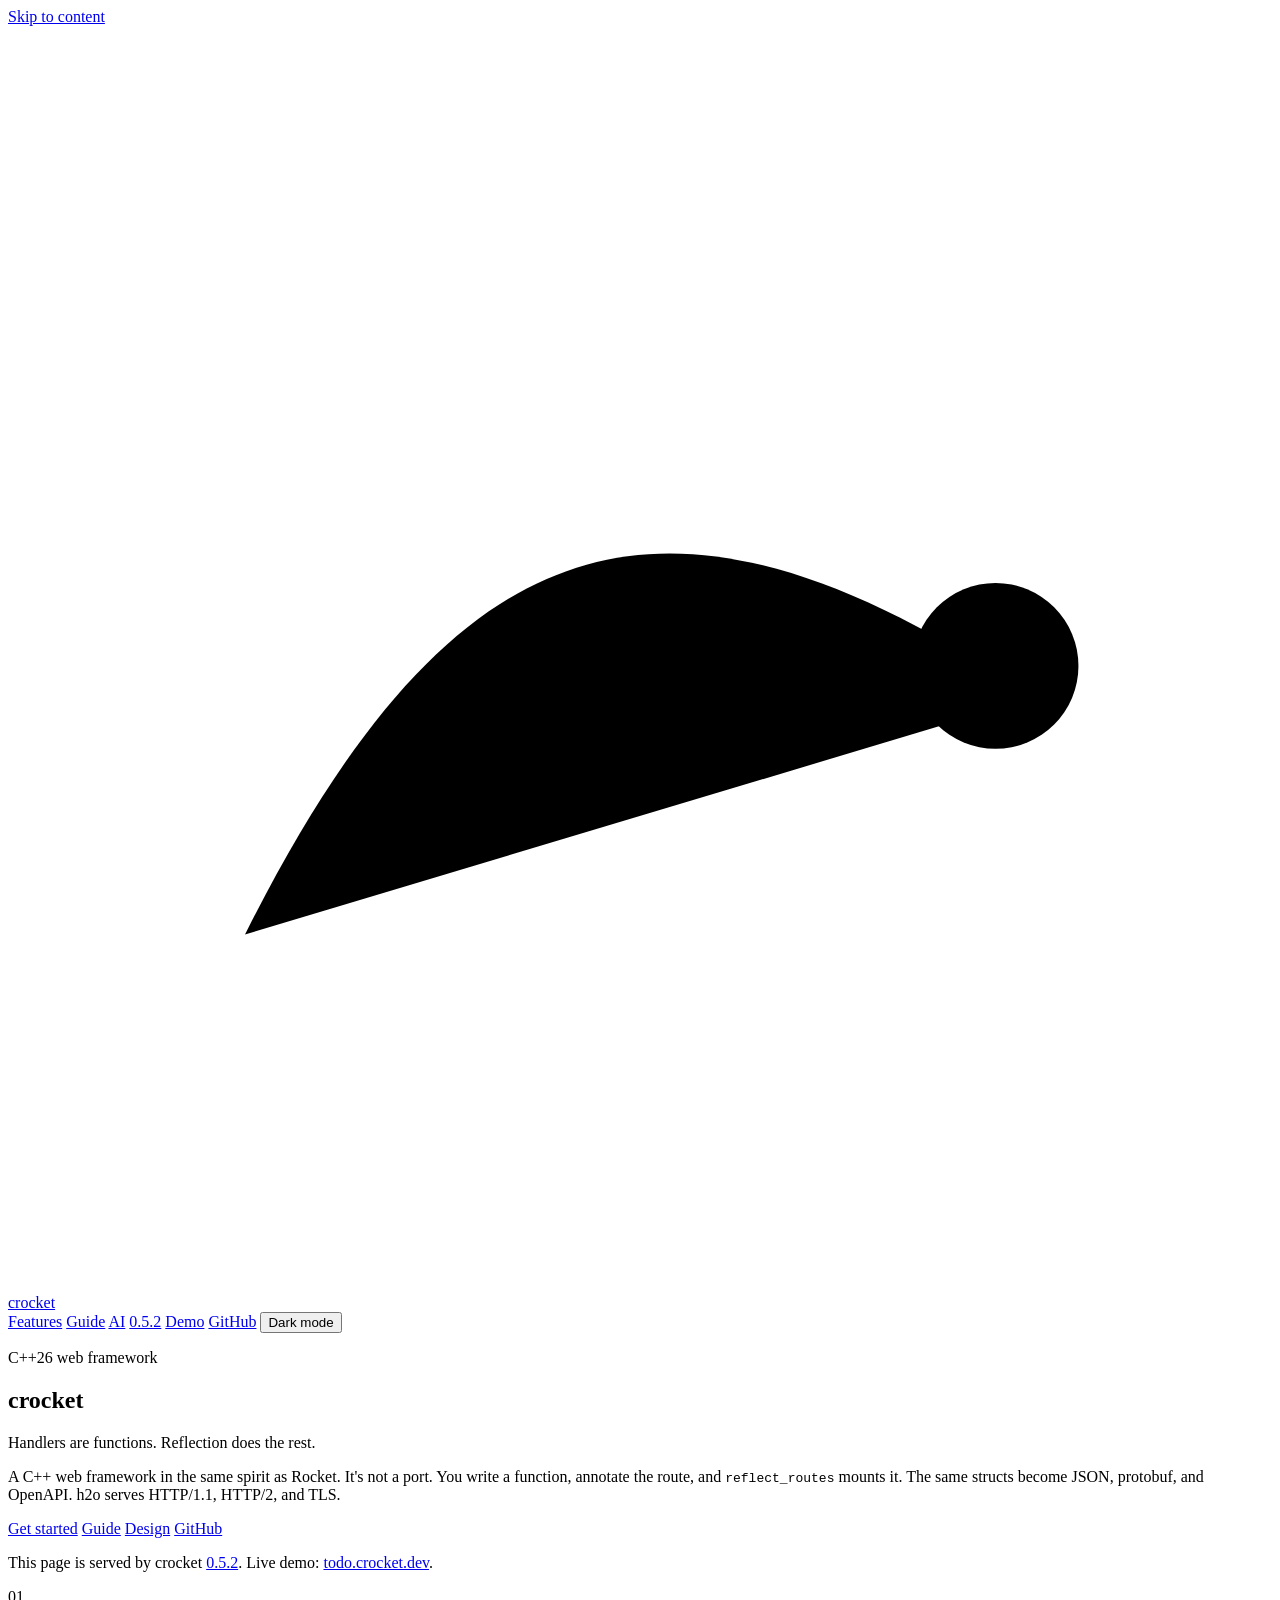
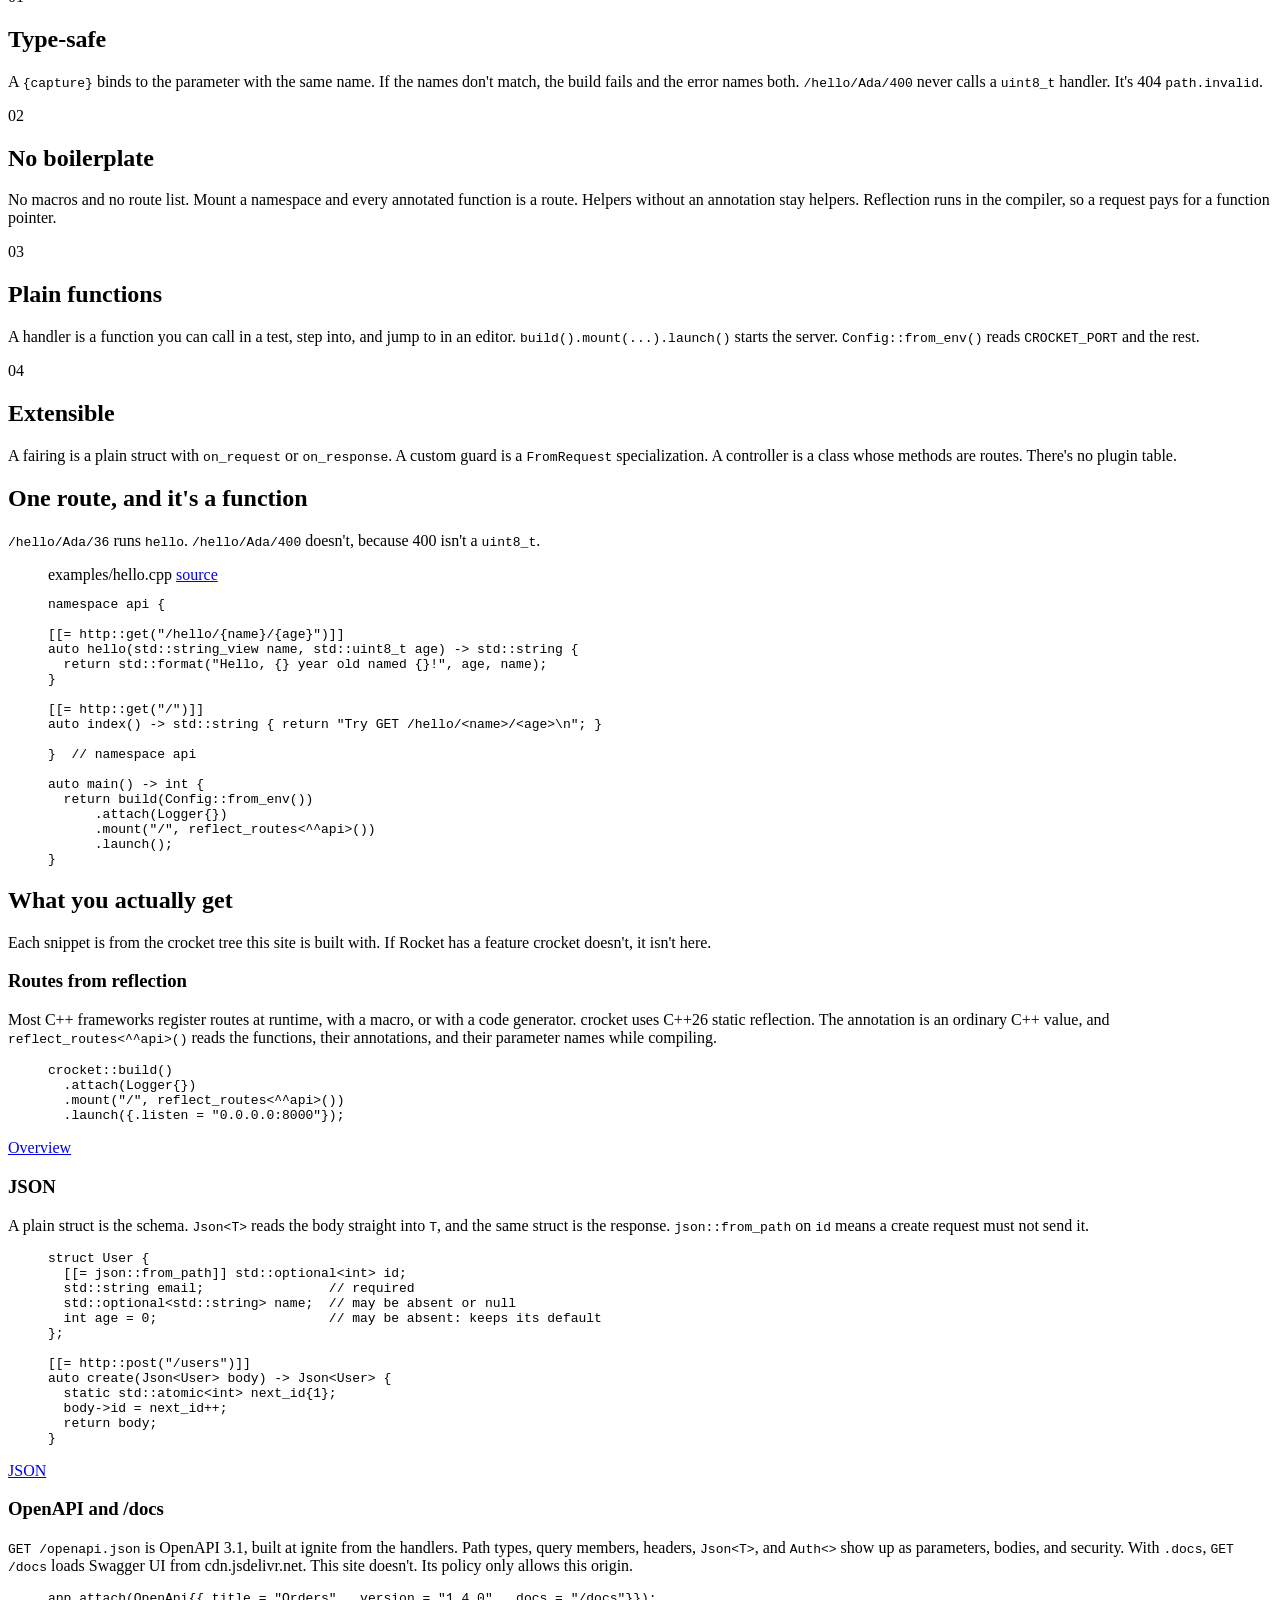
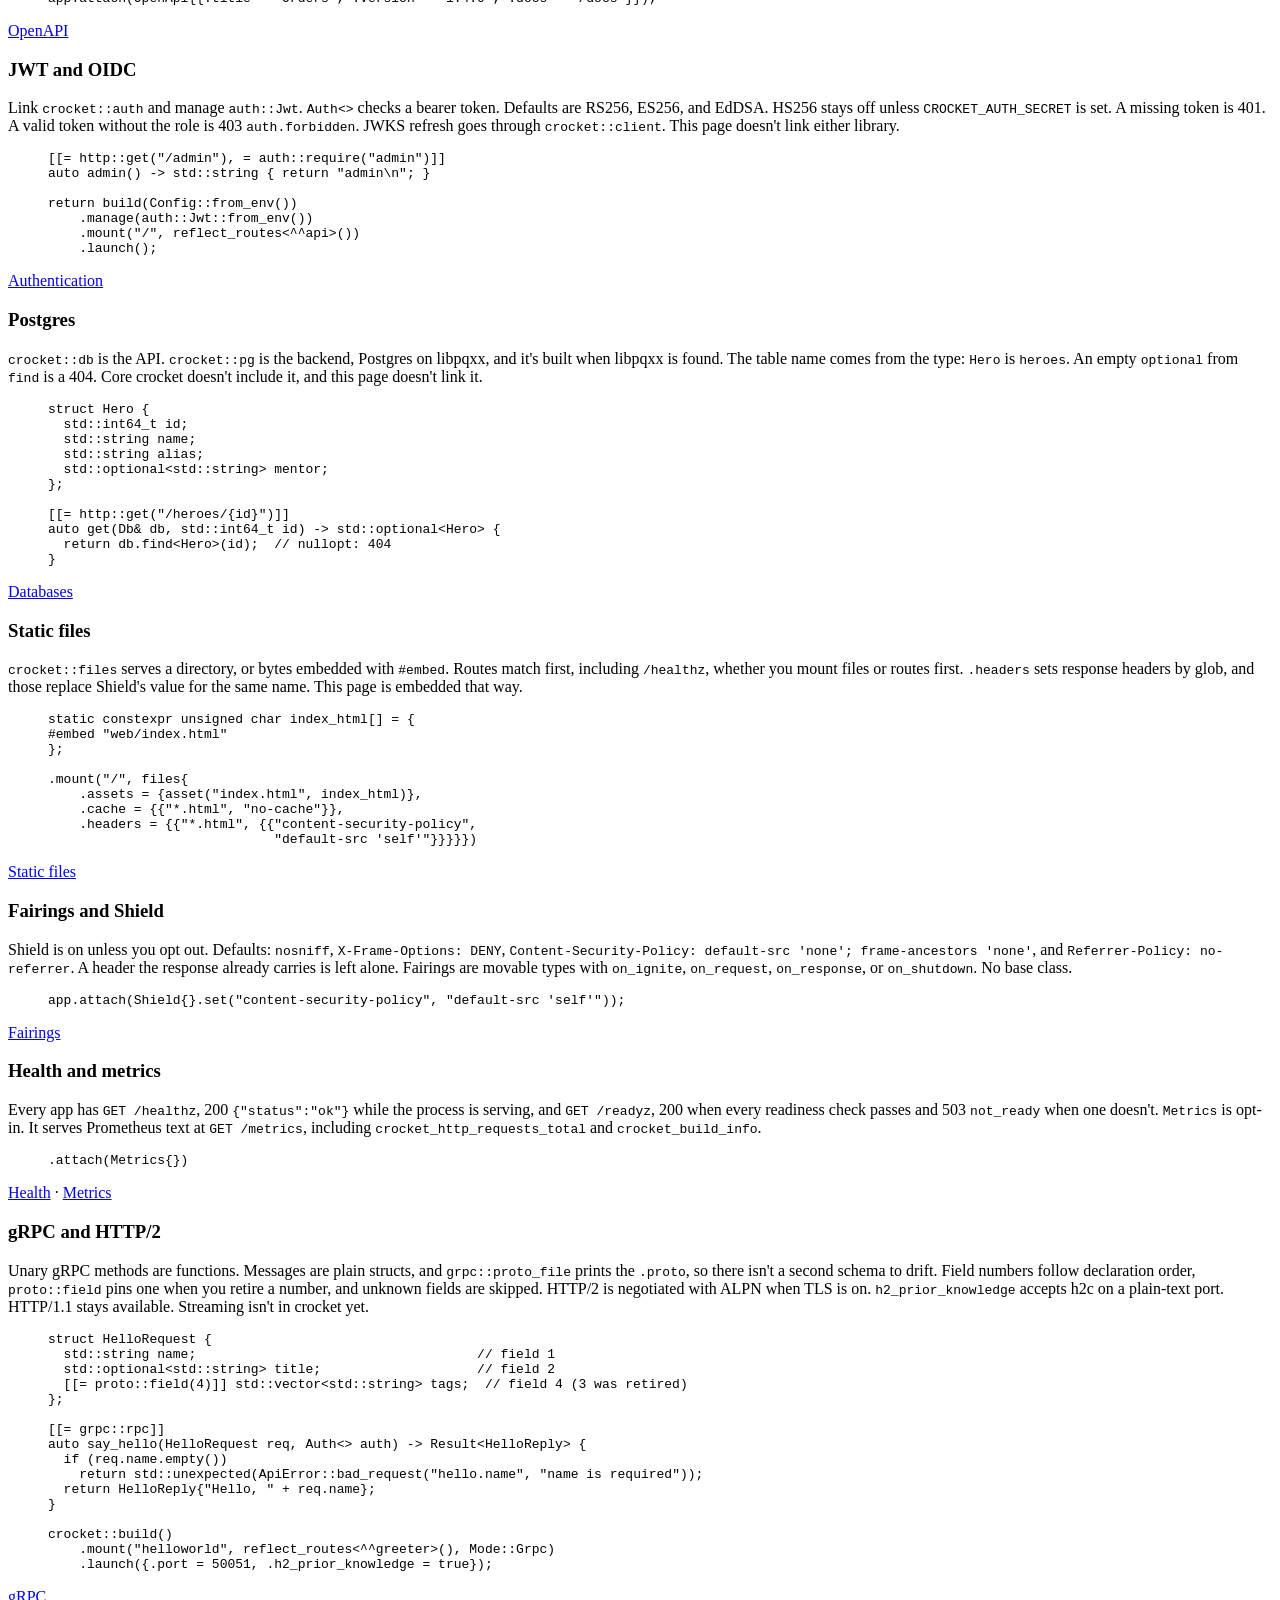
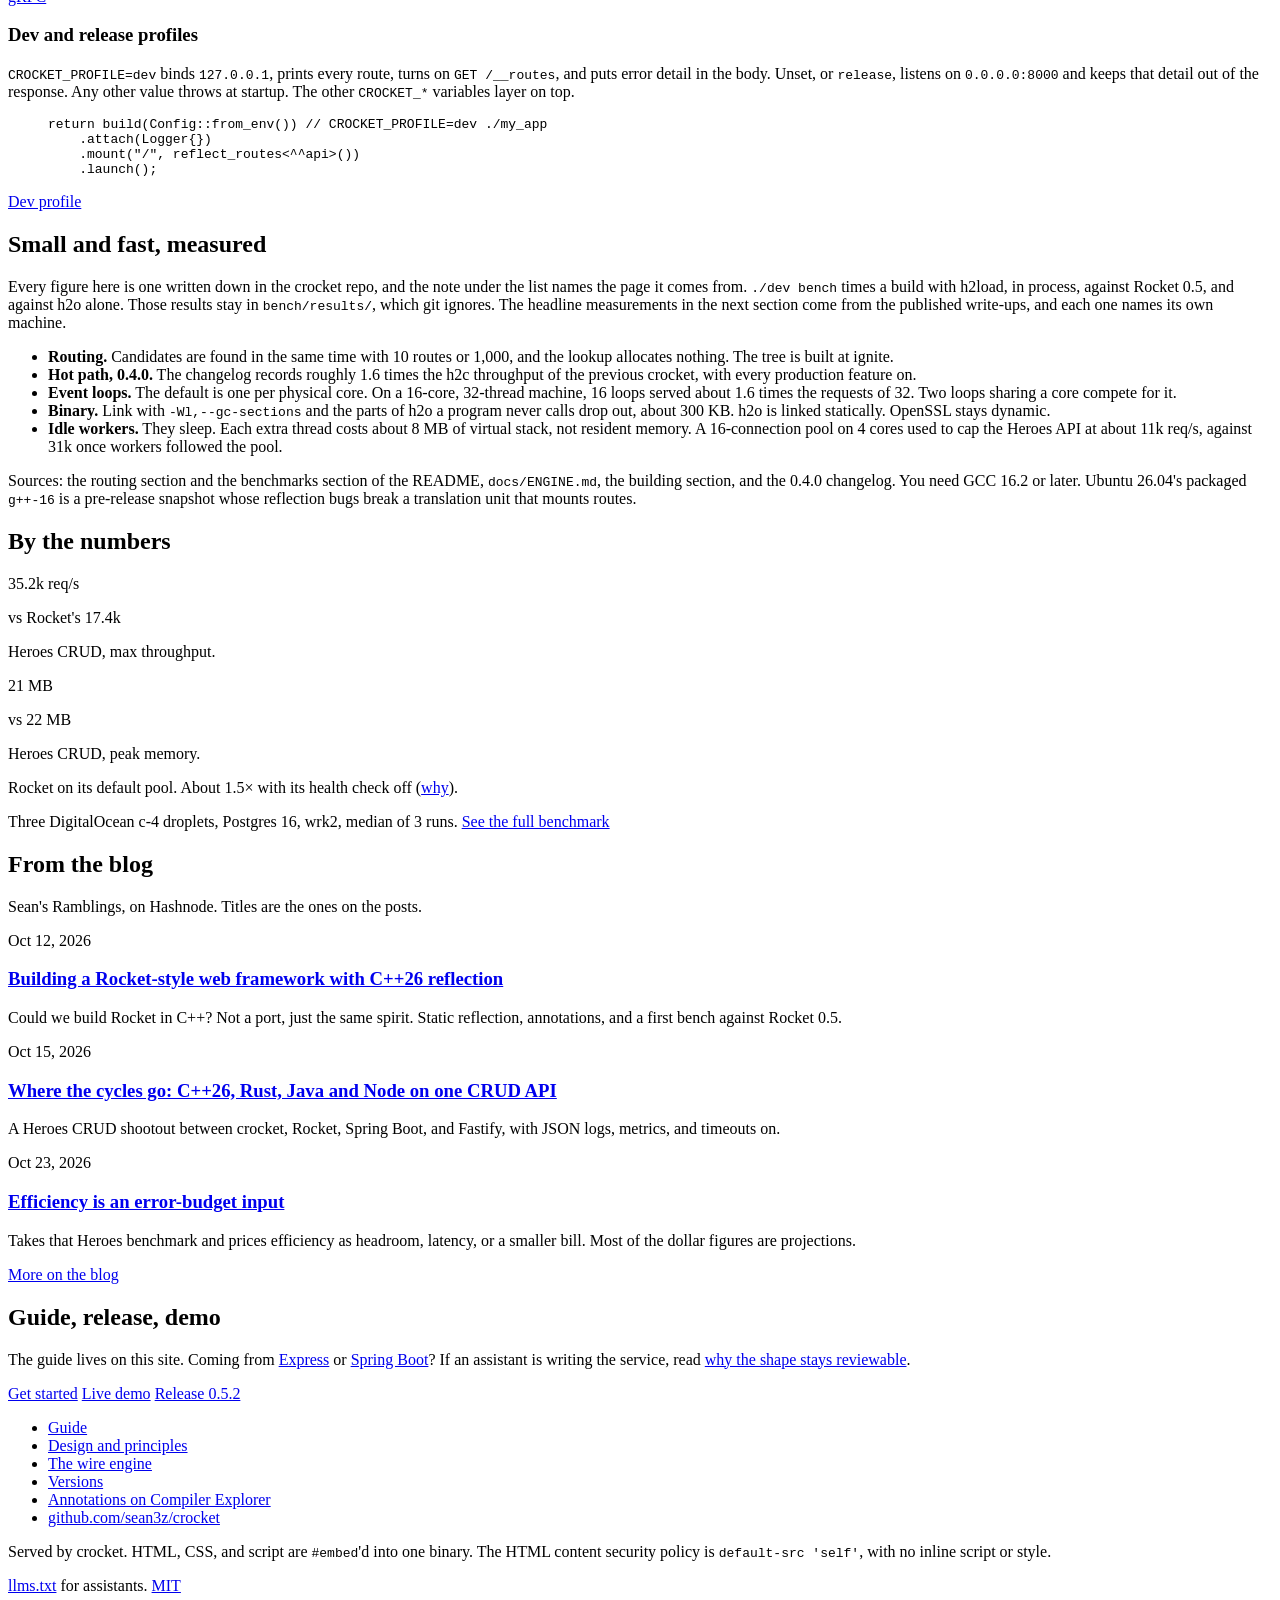
==== web/index.html @ 9a197551 "Assign example ids from a counter and build Location from them Create handlers were hardcoding id 1 " ====
<!DOCTYPE html>
<html lang="en">
<head>
  <meta charset="utf-8">
  <meta name="viewport" content="width=device-width, initial-scale=1">
  <title>crocket, a C++ web framework</title>
  <meta name="description" content="Handlers are functions. C++26 reflection turns them into routes, JSON, protobuf, and OpenAPI. h2o serves HTTP.">
  <meta name="theme-color" content="#f4f0e6">
  <link rel="icon" href="/favicon.svg" type="image/svg+xml">
  <link rel="canonical" href="https://crocket.dev/">
  <link rel="stylesheet" href="/style.css">
  <link rel="alternate" type="text/plain" href="/llms.txt">
  <script src="/theme.js"></script>
</head>
<body>
  <a class="skip" href="#content">Skip to content</a>
  <header class="site-header">
    <div class="wrap top">
      <a class="brand" href="/">
        <svg class="mark" viewBox="0 0 32 32" aria-hidden="true">
          <path class="arc" d="M6 23c5.5-11 11-12 20-6"/>
          <circle class="dot" cx="25" cy="16.2" r="2.1"/>
        </svg>
        crocket
      </a>
      <nav class="nav" aria-label="Site">
        <a href="#features">Features</a>
        <a href="/guide/">Guide</a>
        <a href="/ai/">AI</a>
        <a href="https://github.com/sean3z/crocket/releases/tag/0.5.2">0.5.2</a>
        <a href="https://todo.crocket.dev">Demo</a>
        <a href="https://github.com/sean3z/crocket">GitHub</a>
        <button type="button" id="theme" aria-pressed="false">Dark mode</button>
      </nav>
    </div>
  </header>

  <main id="content">
    <section class="hero">
      <div class="wrap">
        <p class="kicker">C++26 web framework</p>
        <h1>crocket</h1>
        <p class="tagline">Handlers are functions. Reflection does the rest.</p>
        <p class="lede">A C++ web framework in the same spirit as Rocket. It's not a port. You write a function, annotate the route, and <code>reflect_routes</code> mounts it. The same structs become JSON, protobuf, and OpenAPI. h2o serves HTTP/1.1, HTTP/2, and TLS.</p>
        <div class="actions">
          <a class="btn btn-primary" href="/guide/v0.5/quickstart/">Get started</a>
          <a class="btn" href="/guide/">Guide</a>
          <a class="btn" href="/guide/v0.5/#goals">Design</a>
          <a class="btn" href="https://github.com/sean3z/crocket">GitHub</a>
        </div>
        <p class="served-line">This page is served by crocket <a href="https://github.com/sean3z/crocket/releases/tag/0.5.2">0.5.2</a>. Live demo: <a href="https://todo.crocket.dev">todo.crocket.dev</a>.</p>
      </div>
    </section>

    <section class="wrap pillars" aria-label="Why crocket">
      <article class="pillar">
        <span class="num">01</span>
        <h2>Type-safe</h2>
        <p>A <code>{capture}</code> binds to the parameter with the same name. If the names don't match, the build fails and the error names both. <code>/hello/Ada/400</code> never calls a <code>uint8_t</code> handler. It's 404 <code>path.invalid</code>.</p>
      </article>
      <article class="pillar">
        <span class="num">02</span>
        <h2>No boilerplate</h2>
        <p>No macros and no route list. Mount a namespace and every annotated function is a route. Helpers without an annotation stay helpers. Reflection runs in the compiler, so a request pays for a function pointer.</p>
      </article>
      <article class="pillar">
        <span class="num">03</span>
        <h2>Plain functions</h2>
        <p>A handler is a function you can call in a test, step into, and jump to in an editor. <code>build().mount(...).launch()</code> starts the server. <code>Config::from_env()</code> reads <code>CROCKET_PORT</code> and the rest.</p>
      </article>
      <article class="pillar">
        <span class="num">04</span>
        <h2>Extensible</h2>
        <p>A fairing is a plain struct with <code>on_request</code> or <code>on_response</code>. A custom guard is a <code>FromRequest</code> specialization. A controller is a class whose methods are routes. There's no plugin table.</p>
      </article>
    </section>

    <section class="section" id="hello">
      <div class="wrap">
        <h2>One route, and it's a function</h2>
        <p class="intro"><code>/hello/Ada/36</code> runs <code>hello</code>. <code>/hello/Ada/400</code> doesn't, because 400 isn't a <code>uint8_t</code>.</p>
        <figure class="listing">
          <header>
            <span>examples/hello.cpp</span>
            <a href="https://github.com/sean3z/crocket/blob/0.5.2/examples/hello.cpp">source</a>
          </header>
          <pre><code><span class="k">namespace</span> api {

[[= http::get(<span class="s">"/hello/{name}/{age}"</span>)]]
<span class="k">auto</span> hello(std::string_view name, std::uint8_t age) -&gt; std::string {
  <span class="k">return</span> std::format(<span class="s">"Hello, {} year old named {}!"</span>, age, name);
}

[[= http::get(<span class="s">"/"</span>)]]
<span class="k">auto</span> index() -&gt; std::string { <span class="k">return</span> <span class="s">"Try GET /hello/&lt;name&gt;/&lt;age&gt;\n"</span>; }

}  <span class="c">// namespace api</span>

<span class="k">auto</span> main() -&gt; <span class="k">int</span> {
  <span class="k">return</span> build(Config::from_env())
      .attach(Logger{})
      .mount(<span class="s">"/"</span>, reflect_routes&lt;^^api&gt;())
      .launch();
}</code></pre>
        </figure>
      </div>
    </section>

    <section class="section" id="features">
      <div class="wrap">
        <h2>What you actually get</h2>
        <p class="intro">Each snippet is from the crocket tree this site is built with. If Rocket has a feature crocket doesn't, it isn't here.</p>
        <div class="features">

          <article class="card">
            <h3>Routes from reflection</h3>
            <p>Most C++ frameworks register routes at runtime, with a macro, or with a code generator. crocket uses C++26 static reflection. The annotation is an ordinary C++ value, and <code>reflect_routes&lt;^^api&gt;()</code> reads the functions, their annotations, and their parameter names while compiling.</p>
            <figure class="listing">
              <pre><code>crocket::build()
  .attach(Logger{})
  .mount(<span class="s">"/"</span>, reflect_routes&lt;^^api&gt;())
  .launch({.listen = <span class="s">"0.0.0.0:8000"</span>});</code></pre>
            </figure>
            <p class="src"><a href="/guide/v0.5/overview/">Overview</a></p>
          </article>

          <article class="card">
            <h3>JSON</h3>
            <p>A plain struct is the schema. <code>Json&lt;T&gt;</code> reads the body straight into <code>T</code>, and the same struct is the response. <code>json::from_path</code> on <code>id</code> means a create request must not send it.</p>
            <figure class="listing">
              <pre><code><span class="k">struct</span> User {
  <span class="a">[[= json::from_path]]</span> std::optional&lt;<span class="k">int</span>&gt; id;
  std::string email;                <span class="c">// required</span>
  std::optional&lt;std::string&gt; name;  <span class="c">// may be absent or null</span>
  <span class="k">int</span> age = 0;                      <span class="c">// may be absent: keeps its default</span>
};

[[= http::post(<span class="s">"/users"</span>)]]
<span class="k">auto</span> create(Json&lt;User&gt; body) -&gt; Json&lt;User&gt; {
  <span class="k">static</span> std::atomic&lt;<span class="k">int</span>&gt; next_id{1};
  body-&gt;id = next_id++;
  <span class="k">return</span> body;
}</code></pre>
            </figure>
            <p class="src"><a href="/guide/v0.5/requests/#json">JSON</a></p>
          </article>

          <article class="card">
            <h3>OpenAPI and /docs</h3>
            <p><code>GET /openapi.json</code> is OpenAPI 3.1, built at ignite from the handlers. Path types, query members, headers, <code>Json&lt;T&gt;</code>, and <code>Auth&lt;&gt;</code> show up as parameters, bodies, and security. With <code>.docs</code>, <code>GET /docs</code> loads Swagger UI from cdn.jsdelivr.net. This site doesn't. Its policy only allows this origin.</p>
            <figure class="listing">
              <pre><code>app.attach(OpenApi{{.title = <span class="s">"Orders"</span>, .version = <span class="s">"1.4.0"</span>, .docs = <span class="s">"/docs"</span>}});</code></pre>
            </figure>
            <p class="src"><a href="/guide/v0.5/openapi/">OpenAPI</a></p>
          </article>

          <article class="card">
            <h3>JWT and OIDC</h3>
            <p>Link <code>crocket::auth</code> and manage <code>auth::Jwt</code>. <code>Auth&lt;&gt;</code> checks a bearer token. Defaults are RS256, ES256, and EdDSA. HS256 stays off unless <code>CROCKET_AUTH_SECRET</code> is set. A missing token is 401. A valid token without the role is 403 <code>auth.forbidden</code>. JWKS refresh goes through <code>crocket::client</code>. This page doesn't link either library.</p>
            <figure class="listing">
              <pre><code>[[= http::get(<span class="s">"/admin"</span>), = auth::require(<span class="s">"admin"</span>)]]
<span class="k">auto</span> admin() -&gt; std::string { <span class="k">return</span> <span class="s">"admin\n"</span>; }

<span class="k">return</span> build(Config::from_env())
    .manage(auth::Jwt::from_env())
    .mount(<span class="s">"/"</span>, reflect_routes&lt;^^api&gt;())
    .launch();</code></pre>
            </figure>
            <p class="src"><a href="/guide/v0.5/requests/#authentication">Authentication</a></p>
          </article>

          <article class="card">
            <h3>Postgres</h3>
            <p><code>crocket::db</code> is the API. <code>crocket::pg</code> is the backend, Postgres on libpqxx, and it's built when libpqxx is found. The table name comes from the type: <code>Hero</code> is <code>heroes</code>. An empty <code>optional</code> from <code>find</code> is a 404. Core crocket doesn't include it, and this page doesn't link it.</p>
            <figure class="listing">
              <pre><code><span class="k">struct</span> Hero {
  std::int64_t id;
  std::string name;
  std::string alias;
  std::optional&lt;std::string&gt; mentor;
};

[[= http::get(<span class="s">"/heroes/{id}"</span>)]]
<span class="k">auto</span> get(Db&amp; db, std::int64_t id) -&gt; std::optional&lt;Hero&gt; {
  <span class="k">return</span> db.find&lt;Hero&gt;(id);  <span class="c">// nullopt: 404</span>
}</code></pre>
            </figure>
            <p class="src"><a href="/guide/v0.5/state/#databases">Databases</a></p>
          </article>

          <article class="card">
            <h3>Static files</h3>
            <p><code>crocket::files</code> serves a directory, or bytes embedded with <code>#embed</code>. Routes match first, including <code>/healthz</code>, whether you mount files or routes first. <code>.headers</code> sets response headers by glob, and those replace Shield's value for the same name. This page is embedded that way.</p>
            <figure class="listing">
              <pre><code><span class="k">static constexpr</span> <span class="k">unsigned char</span> index_html[] = {
#embed <span class="s">"web/index.html"</span>
};

.mount(<span class="s">"/"</span>, files{
    .assets = {asset(<span class="s">"index.html"</span>, index_html)},
    .cache = {{<span class="s">"*.html"</span>, <span class="s">"no-cache"</span>}},
    .headers = {{<span class="s">"*.html"</span>, {{<span class="s">"content-security-policy"</span>,
                             <span class="s">"default-src 'self'"</span>}}}}})</code></pre>
            </figure>
            <p class="src"><a href="/guide/v0.5/responses/#static-files">Static files</a></p>
          </article>

          <article class="card">
            <h3>Fairings and Shield</h3>
            <p>Shield is on unless you opt out. Defaults: <code>nosniff</code>, <code>X-Frame-Options: DENY</code>, <code>Content-Security-Policy: default-src 'none'; frame-ancestors 'none'</code>, and <code>Referrer-Policy: no-referrer</code>. A header the response already carries is left alone. Fairings are movable types with <code>on_ignite</code>, <code>on_request</code>, <code>on_response</code>, or <code>on_shutdown</code>. No base class.</p>
            <figure class="listing">
              <pre><code>app.attach(Shield{}.set(<span class="s">"content-security-policy"</span>, <span class="s">"default-src 'self'"</span>));</code></pre>
            </figure>
            <p class="src"><a href="/guide/v0.5/fairings/">Fairings</a></p>
          </article>

          <article class="card">
            <h3>Health and metrics</h3>
            <p>Every app has <code>GET /healthz</code>, 200 <code>{"status":"ok"}</code> while the process is serving, and <code>GET /readyz</code>, 200 when every readiness check passes and 503 <code>not_ready</code> when one doesn't. <code>Metrics</code> is opt-in. It serves Prometheus text at <code>GET /metrics</code>, including <code>crocket_http_requests_total</code> and <code>crocket_build_info</code>.</p>
            <figure class="listing">
              <pre><code>.attach(Metrics{})</code></pre>
            </figure>
            <p class="src"><a href="/guide/v0.5/fairings/#health-checks">Health</a> · <a href="/guide/v0.5/fairings/#cors-logs-and-metrics">Metrics</a></p>
          </article>

          <article class="card">
            <h3>gRPC and HTTP/2</h3>
            <p>Unary gRPC methods are functions. Messages are plain structs, and <code>grpc::proto_file</code> prints the <code>.proto</code>, so there isn't a second schema to drift. Field numbers follow declaration order, <code>proto::field</code> pins one when you retire a number, and unknown fields are skipped. HTTP/2 is negotiated with ALPN when TLS is on. <code>h2_prior_knowledge</code> accepts h2c on a plain-text port. HTTP/1.1 stays available. Streaming isn't in crocket yet.</p>
            <figure class="listing">
              <pre><code><span class="k">struct</span> HelloRequest {
  std::string name;                                    <span class="c">// field 1</span>
  std::optional&lt;std::string&gt; title;                    <span class="c">// field 2</span>
  <span class="a">[[= proto::field(4)]]</span> std::vector&lt;std::string&gt; tags;  <span class="c">// field 4 (3 was retired)</span>
};

<span class="a">[[= grpc::rpc]]</span>
<span class="k">auto</span> say_hello(HelloRequest req, Auth&lt;&gt; auth) -&gt; Result&lt;HelloReply&gt; {
  <span class="k">if</span> (req.name.empty())
    <span class="k">return</span> std::unexpected(ApiError::bad_request(<span class="s">"hello.name"</span>, <span class="s">"name is required"</span>));
  <span class="k">return</span> HelloReply{<span class="s">"Hello, "</span> + req.name};
}

crocket::build()
    .mount(<span class="s">"helloworld"</span>, reflect_routes&lt;^^greeter&gt;(), Mode::Grpc)
    .launch({.port = 50051, .h2_prior_knowledge = <span class="k">true</span>});</code></pre>
            </figure>
            <p class="src"><a href="/guide/v0.5/grpc/">gRPC</a></p>
          </article>

          <article class="card">
            <h3>Dev and release profiles</h3>
            <p><code>CROCKET_PROFILE=dev</code> binds <code>127.0.0.1</code>, prints every route, turns on <code>GET /__routes</code>, and puts error detail in the body. Unset, or <code>release</code>, listens on <code>0.0.0.0:8000</code> and keeps that detail out of the response. Any other value throws at startup. The other <code>CROCKET_*</code> variables layer on top.</p>
            <figure class="listing">
              <pre><code><span class="k">return</span> build(Config::from_env()) <span class="c">// CROCKET_PROFILE=dev ./my_app</span>
    .attach(Logger{})
    .mount(<span class="s">"/"</span>, reflect_routes&lt;^^api&gt;())
    .launch();</code></pre>
            </figure>
            <p class="src"><a href="/guide/v0.5/configuration/#dev-profile">Dev profile</a></p>
          </article>

        </div>
      </div>
    </section>

    <section class="section" id="measured">
      <div class="wrap">
        <h2>Small and fast, measured</h2>
        <p class="intro">Every figure here is one written down in the crocket repo, and the note under the list names the page it comes from. <code>./dev bench</code> times a build with h2load, in process, against Rocket 0.5, and against h2o alone. Those results stay in <code>bench/results/</code>, which git ignores. The headline measurements in the next section come from the published write-ups, and each one names its own machine.</p>
        <ul class="facts">
          <li><strong>Routing.</strong> Candidates are found in the same time with 10 routes or 1,000, and the lookup allocates nothing. The tree is built at ignite.</li>
          <li><strong>Hot path, 0.4.0.</strong> The changelog records roughly 1.6 times the h2c throughput of the previous crocket, with every production feature on.</li>
          <li><strong>Event loops.</strong> The default is one per physical core. On a 16-core, 32-thread machine, 16 loops served about 1.6 times the requests of 32. Two loops sharing a core compete for it.</li>
          <li><strong>Binary.</strong> Link with <code>-Wl,--gc-sections</code> and the parts of h2o a program never calls drop out, about 300 KB. h2o is linked statically. OpenSSL stays dynamic.</li>
          <li><strong>Idle workers.</strong> They sleep. Each extra thread costs about 8 MB of virtual stack, not resident memory. A 16-connection pool on 4 cores used to cap the Heroes API at about 11k req/s, against 31k once workers followed the pool.</li>
        </ul>
        <p class="caption">Sources: the routing section and the benchmarks section of the README, <code>docs/ENGINE.md</code>, the building section, and the 0.4.0 changelog. You need GCC 16.2 or later. Ubuntu 26.04's packaged <code>g++-16</code> is a pre-release snapshot whose reflection bugs break a translation unit that mounts routes.</p>
      </div>
    </section>

    <section class="section" id="numbers">
      <div class="wrap">
        <h2>By the numbers</h2>
        <!--rival-->
        <div class="numbers">
          <article class="stat">
            <p class="stat-value">35.2k <span>req/s</span></p>
            <p class="stat-vs">vs Rocket's 17.4k</p>
            <p class="stat-caption">Heroes CRUD, max throughput.</p>
          </article>
          <article class="stat">
            <p class="stat-value">21 <span>MB</span></p>
            <p class="stat-vs">vs 22 MB</p>
            <p class="stat-caption">Heroes CRUD, peak memory.</p>
          </article>
        </div>
        <p class="stat-note">Rocket on its default pool. About 1.5× with its health check off (<a href="https://rambling.hashnode.dev/where-the-cycles-go-c-26-rust-java-and-node-on-one-crud-api-d400dd228d21#database-cpu-per-request">why</a>).</p>
        <!--/rival-->
        <p class="stat-foot">Three DigitalOcean c-4 droplets, Postgres 16, wrk2, median of 3 runs. <a href="https://rambling.hashnode.dev/where-the-cycles-go-c-26-rust-java-and-node-on-one-crud-api-d400dd228d21">See the full benchmark</a></p>
      </div>
    </section>

    <section class="section" id="blog">
      <div class="wrap">
        <h2>From the blog</h2>
        <p class="intro">Sean's Ramblings, on Hashnode. Titles are the ones on the posts.</p>
        <div class="blog-list">
          <article>
            <p class="blog-date">Oct 12, 2026</p>
            <h3><a href="https://rambling.hashnode.dev/building-a-rocket-style-web-framework-with-c-26-reflection-0278c8d56eaa">Building a Rocket-style web framework with C++26 reflection</a></h3>
            <p>Could we build Rocket in C++? Not a port, just the same spirit. Static reflection, annotations, and a first bench against Rocket 0.5.</p>
          </article>
          <article>
            <p class="blog-date">Oct 15, 2026</p>
            <h3><a href="https://rambling.hashnode.dev/where-the-cycles-go-c-26-rust-java-and-node-on-one-crud-api-d400dd228d21">Where the cycles go: C++26, Rust, Java and Node on one CRUD API</a></h3>
            <p>A Heroes CRUD shootout between crocket, Rocket, Spring Boot, and Fastify, with JSON logs, metrics, and timeouts on.</p>
          </article>
          <article>
            <p class="blog-date">Oct 23, 2026</p>
            <h3><a href="https://rambling.hashnode.dev/efficiency-is-an-error-budget-input-f89938422c09">Efficiency is an error-budget input</a></h3>
            <p>Takes that Heroes benchmark and prices efficiency as headroom, latency, or a smaller bill. Most of the dollar figures are projections.</p>
          </article>
        </div>
        <p class="caption"><a href="https://rambling.hashnode.dev/">More on the blog</a></p>
      </div>
    </section>

    <section class="section" id="docs">
      <div class="wrap docs">
        <div>
          <h2>Guide, release, demo</h2>
          <p class="intro">The guide lives on this site. Coming from <a href="/guide/v0.5/migrate-express/">Express</a> or <a href="/guide/v0.5/migrate-spring/">Spring Boot</a>? If an assistant is writing the service, read <a href="/ai/">why the shape stays reviewable</a>.</p>
          <div class="actions">
            <a class="btn btn-primary" href="/guide/v0.5/quickstart/">Get started</a>
            <a class="btn" href="https://todo.crocket.dev">Live demo</a>
            <a class="btn" href="https://github.com/sean3z/crocket/releases/tag/0.5.2">Release 0.5.2</a>
          </div>
        </div>
        <ul class="doc-links">
          <li><a href="/guide/">Guide</a></li>
          <li><a href="/guide/v0.5/#goals">Design and principles</a></li>
          <li><a href="/guide/v0.5/deploying/#the-wire-engine">The wire engine</a></li>
          <li><a href="/guide/v0.5/deploying/#versions">Versions</a></li>
          <li><a href="https://godbolt.org/z/Gdes8Kbdq">Annotations on Compiler Explorer</a></li>
          <li><a href="https://github.com/sean3z/crocket">github.com/sean3z/crocket</a></li>
        </ul>
      </div>
    </section>
  </main>

  <footer class="site-footer">
    <div class="wrap">
      <p>Served by crocket. HTML, CSS, and script are <code>#embed</code>'d into one binary. The HTML content security policy is <code>default-src 'self'</code>, with no inline script or style.</p>
      <p><a href="/llms.txt">llms.txt</a> for assistants. <a href="https://github.com/sean3z/crocket/blob/0.5.2/LICENSE">MIT</a></p>
    </div>
  </footer>
</body>
</html>
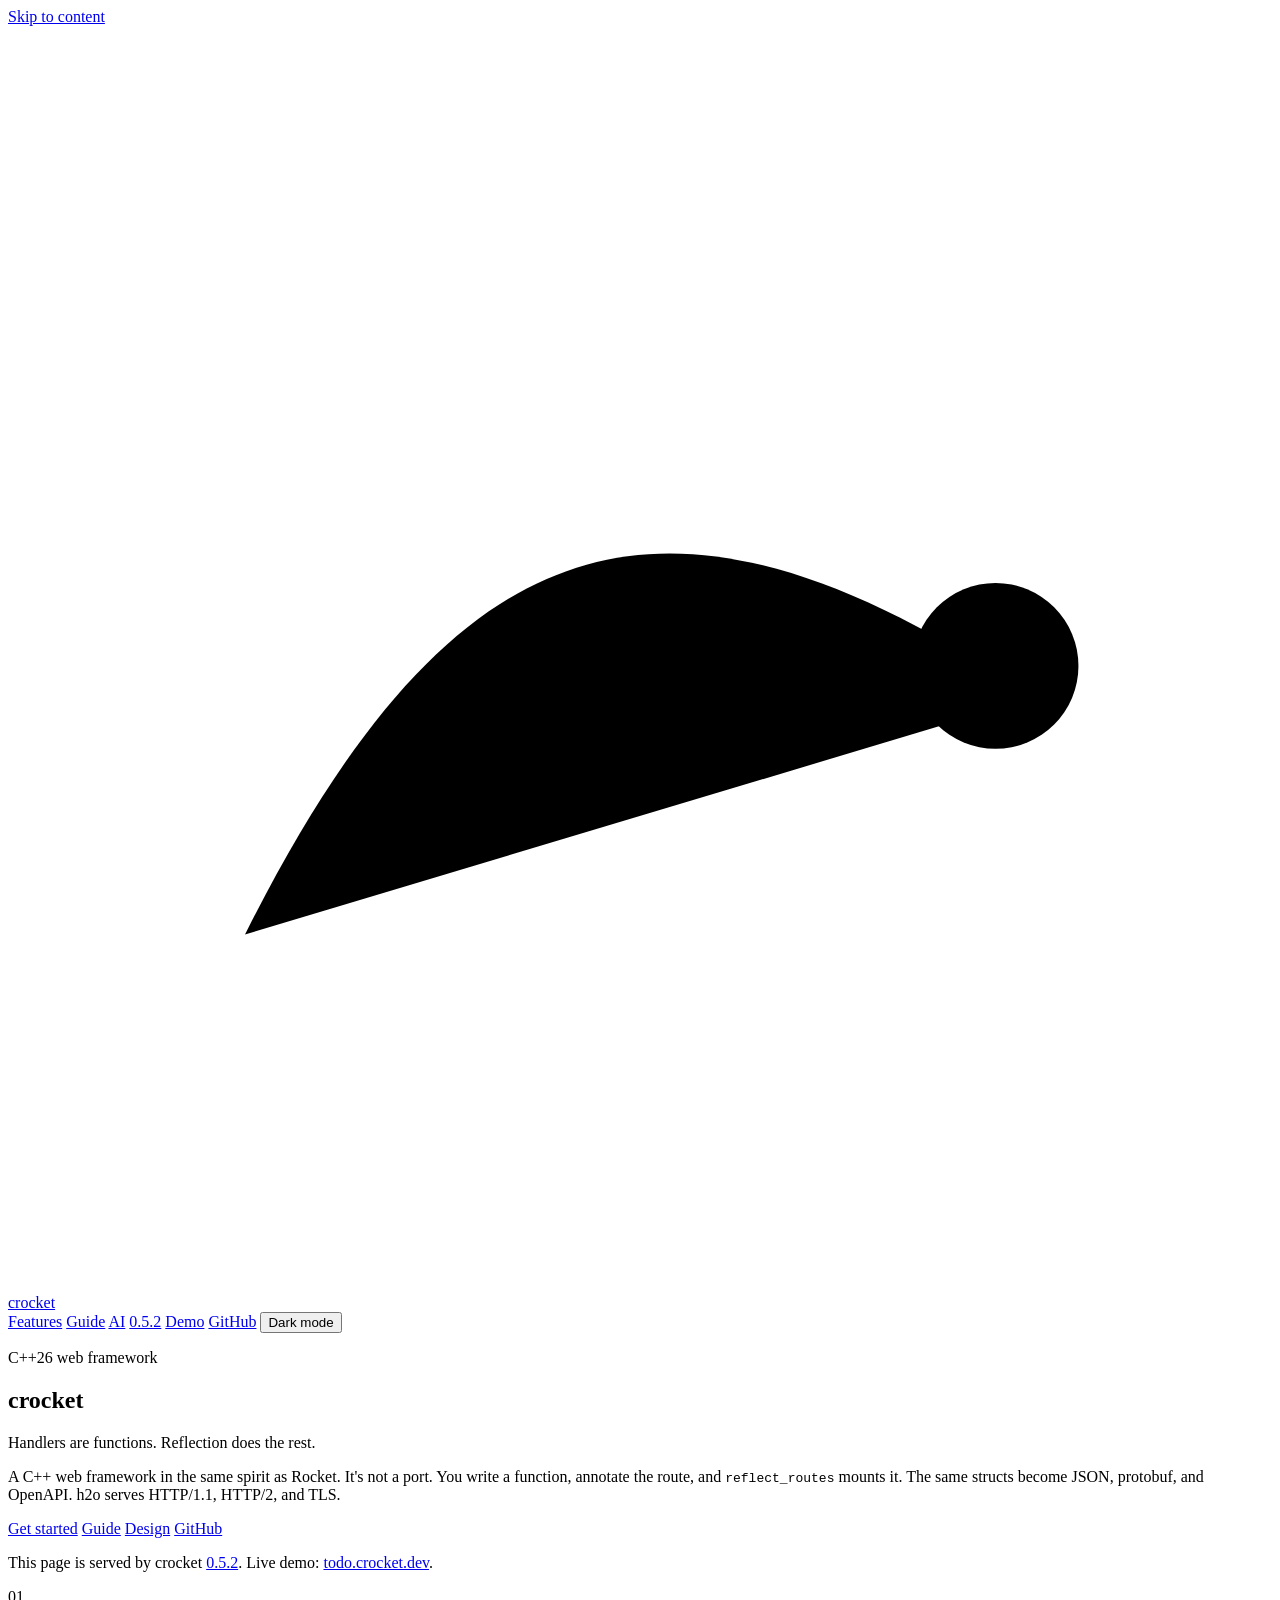
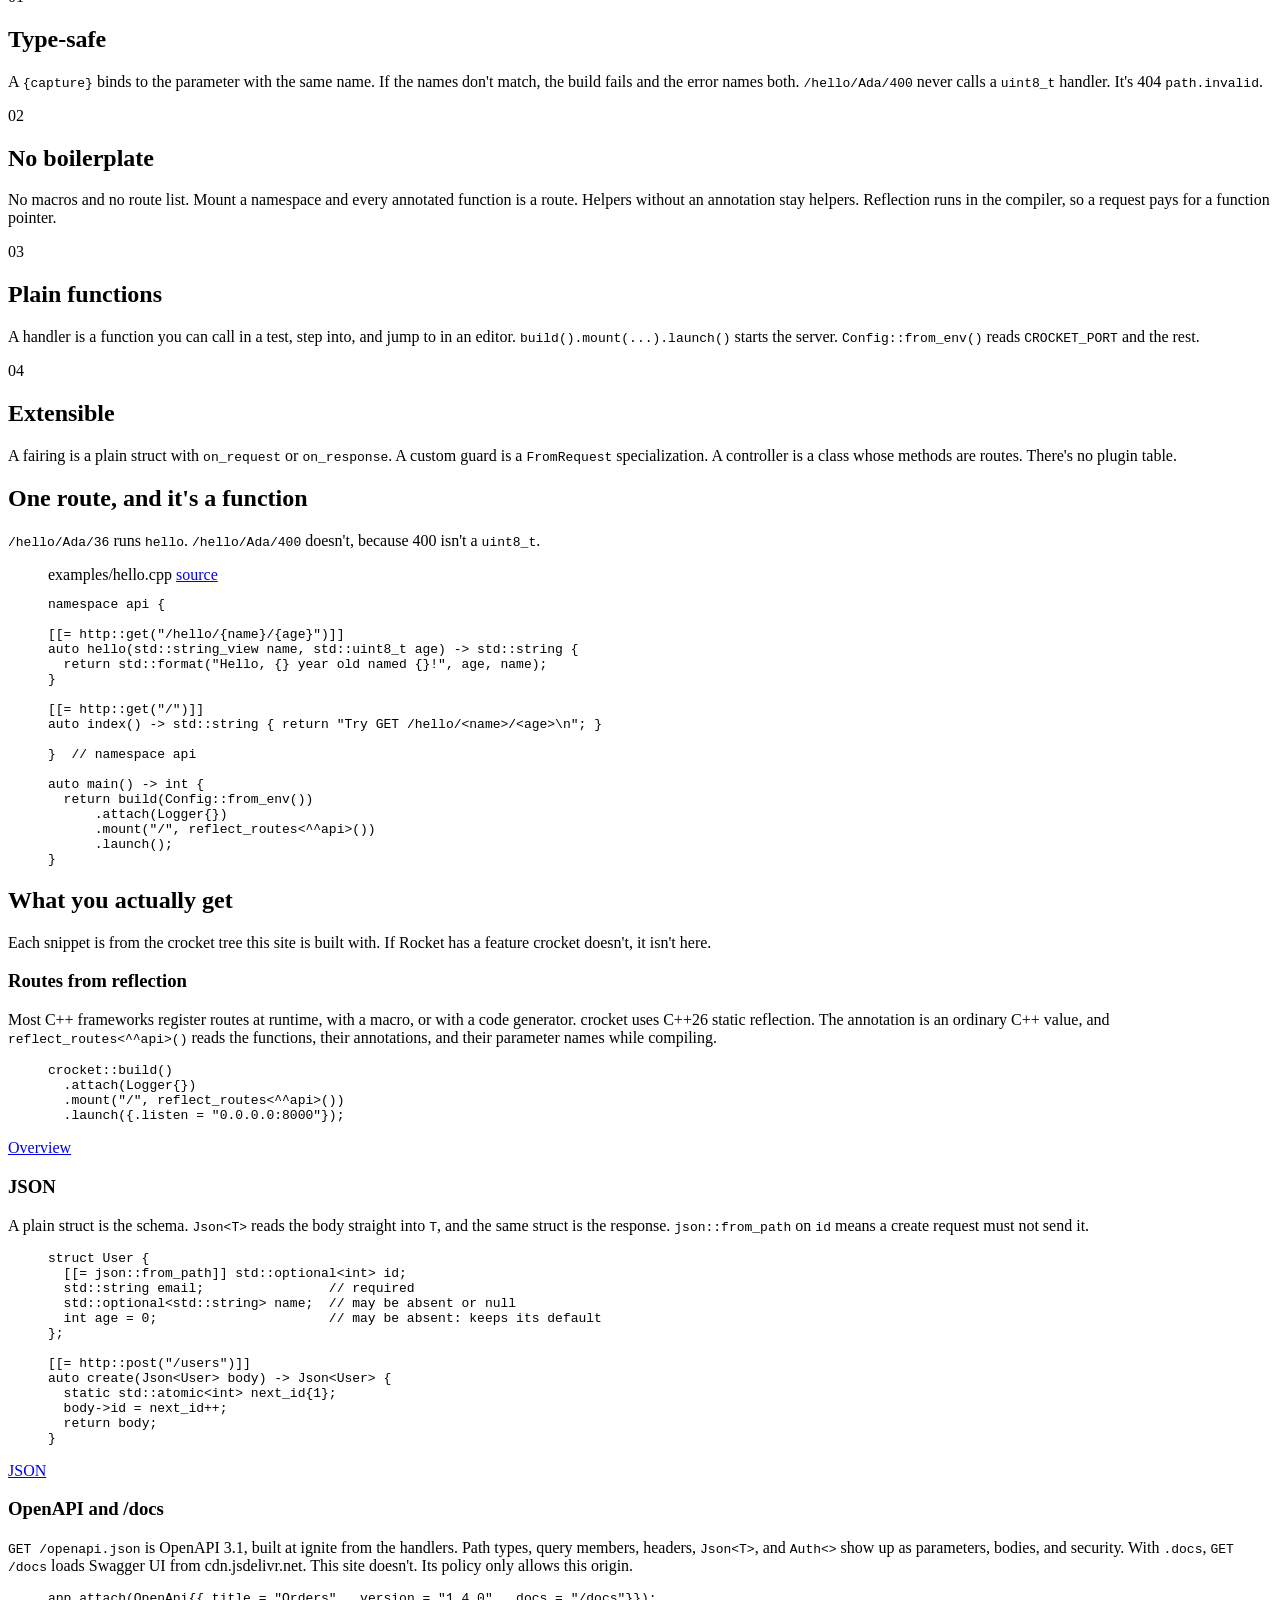
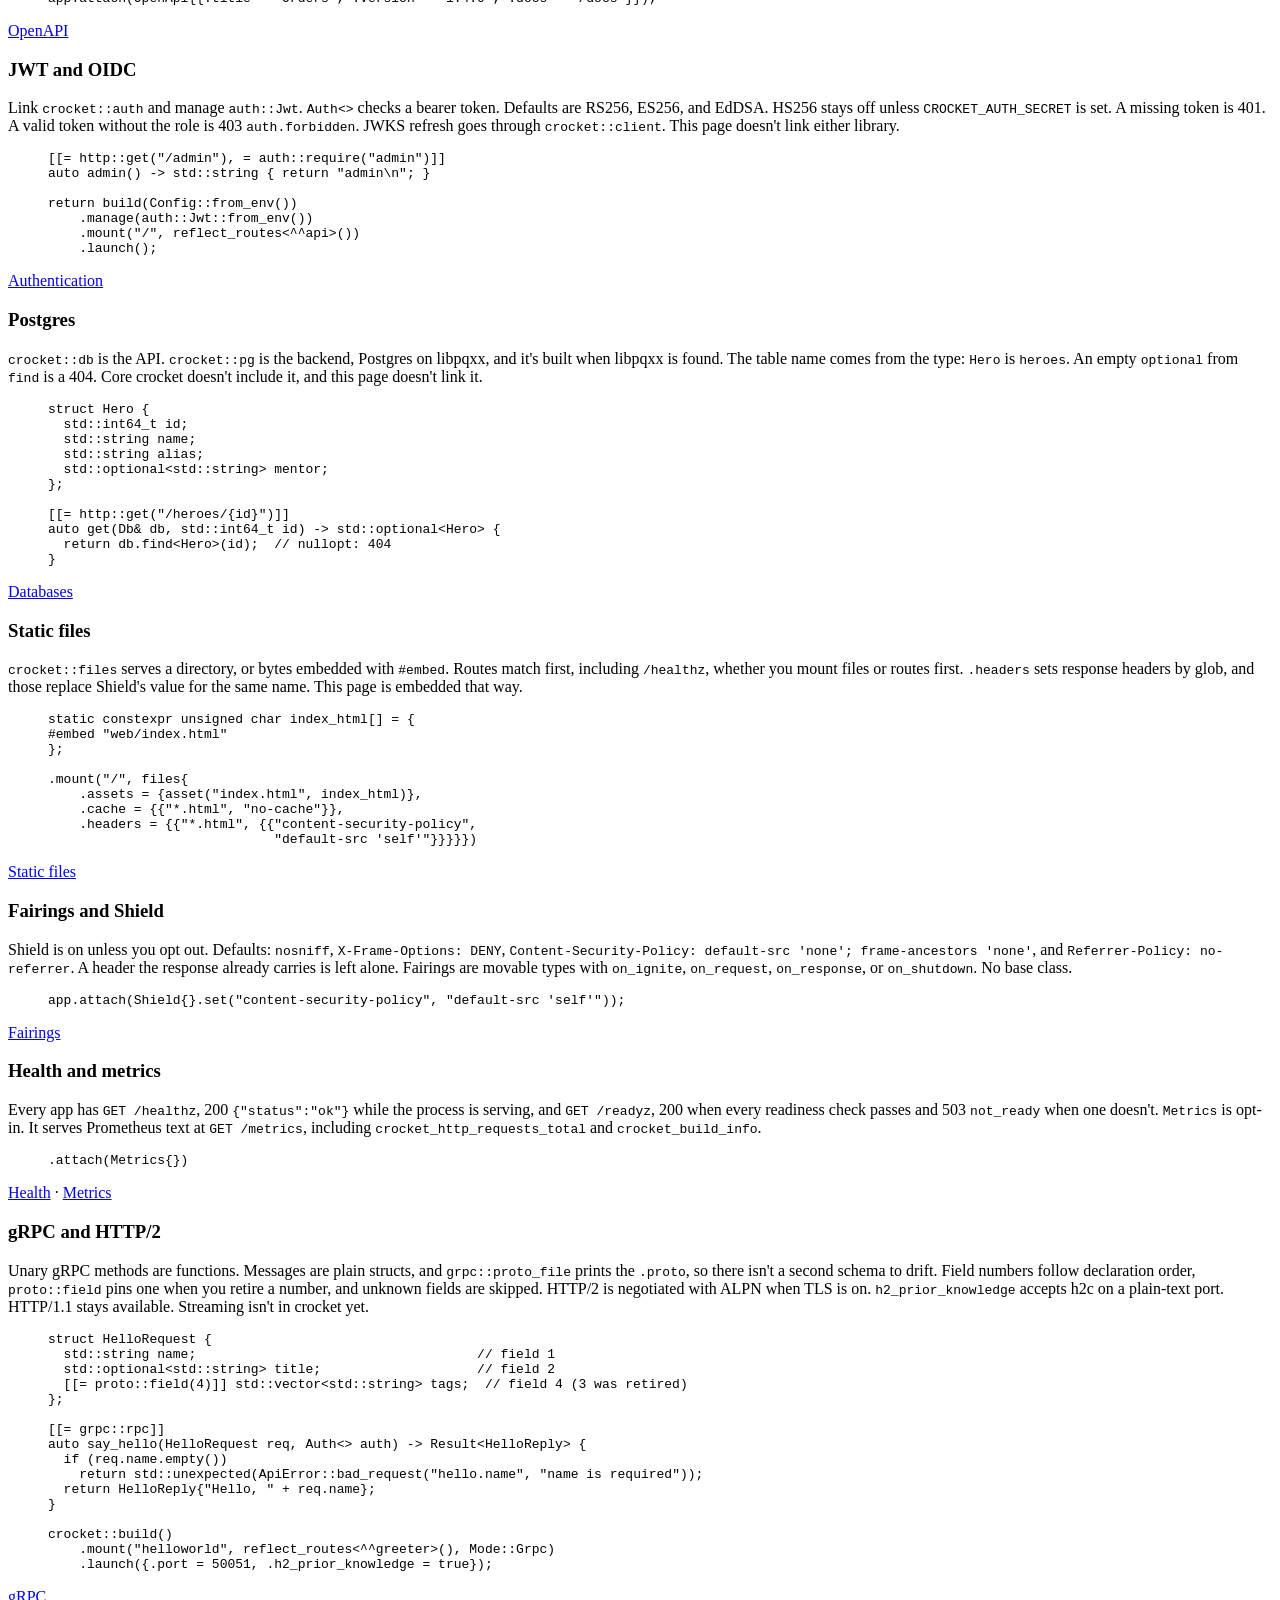
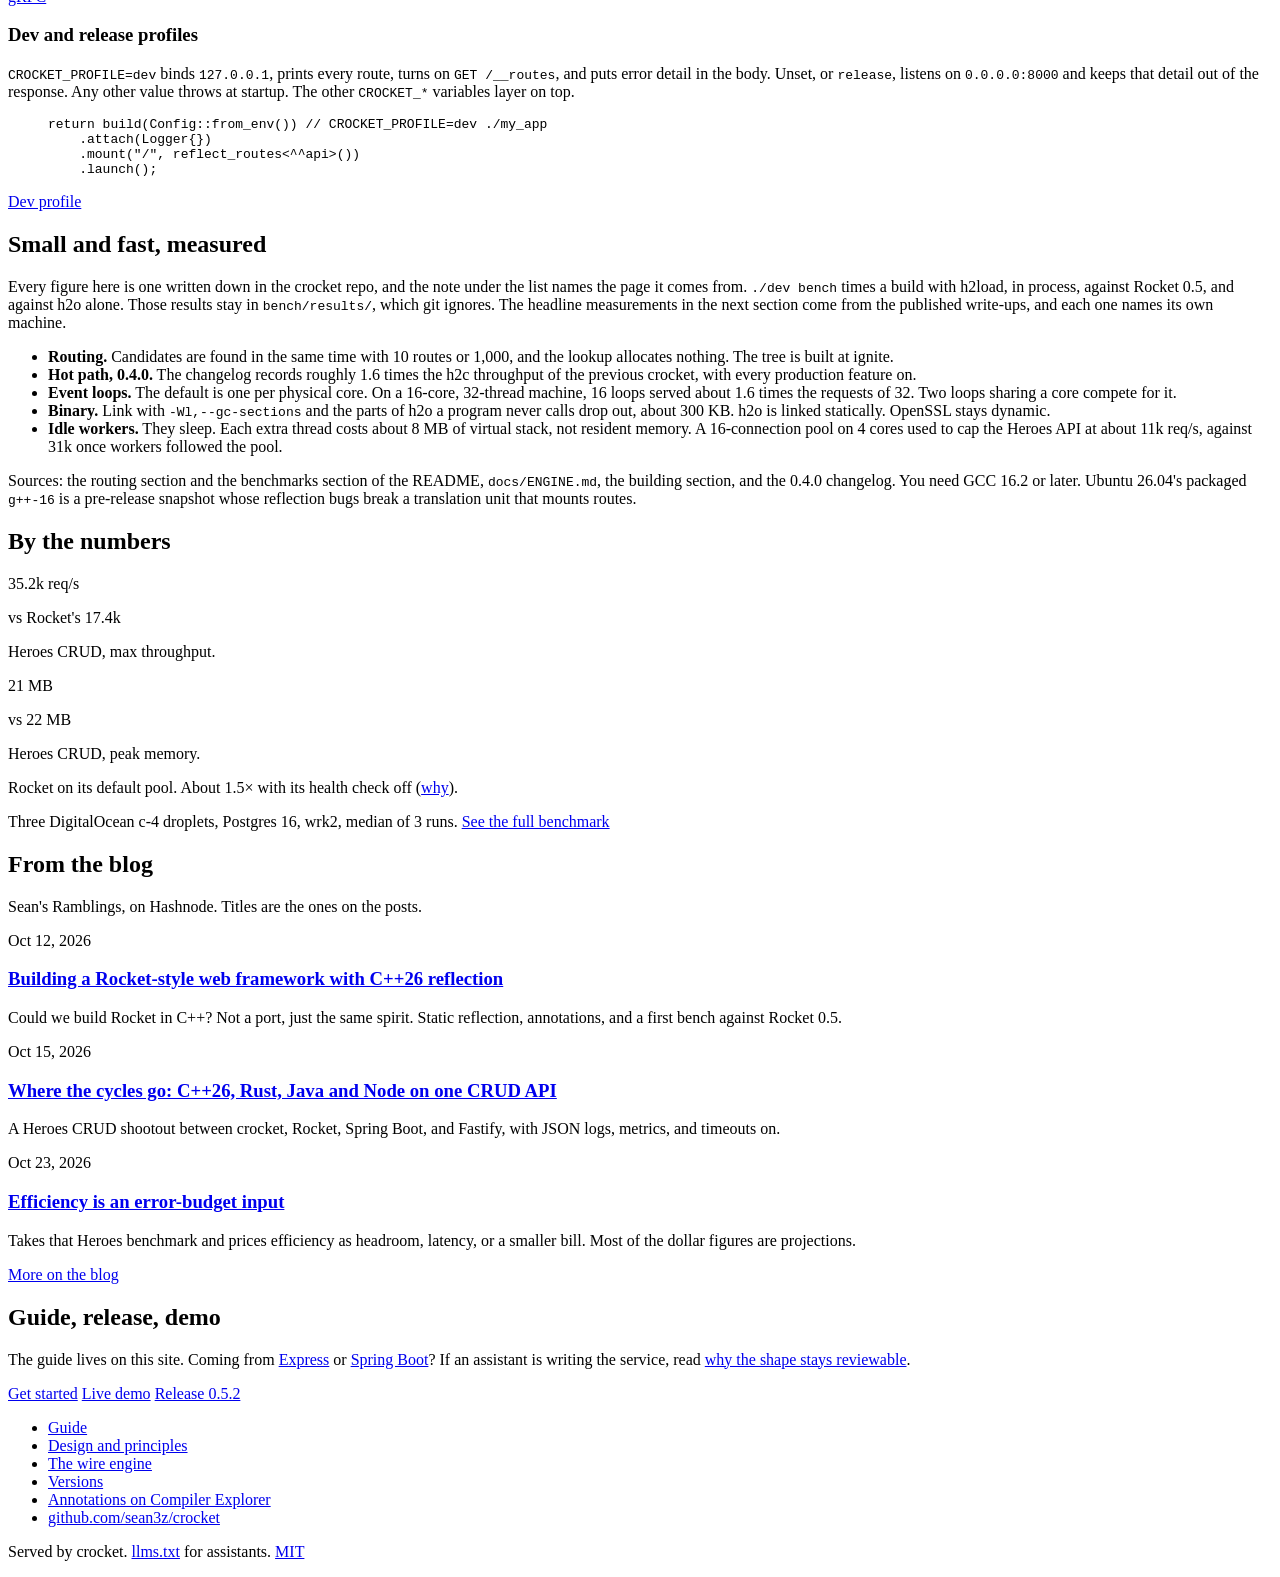
==== commit fb866d66: "Drop the homepage footer note about #embed and CSP That line is about how the site is built, not som" ====
--- a/web/index.html
+++ b/web/index.html
@@ -350,8 +350,7 @@
 
   <footer class="site-footer">
     <div class="wrap">
-      <p>Served by crocket. HTML, CSS, and script are <code>#embed</code>'d into one binary. The HTML content security policy is <code>default-src 'self'</code>, with no inline script or style.</p>
-      <p><a href="/llms.txt">llms.txt</a> for assistants. <a href="https://github.com/sean3z/crocket/blob/0.5.2/LICENSE">MIT</a></p>
+      <p>Served by crocket. <a href="/llms.txt">llms.txt</a> for assistants. <a href="https://github.com/sean3z/crocket/blob/0.5.2/LICENSE">MIT</a></p>
     </div>
   </footer>
 </body>
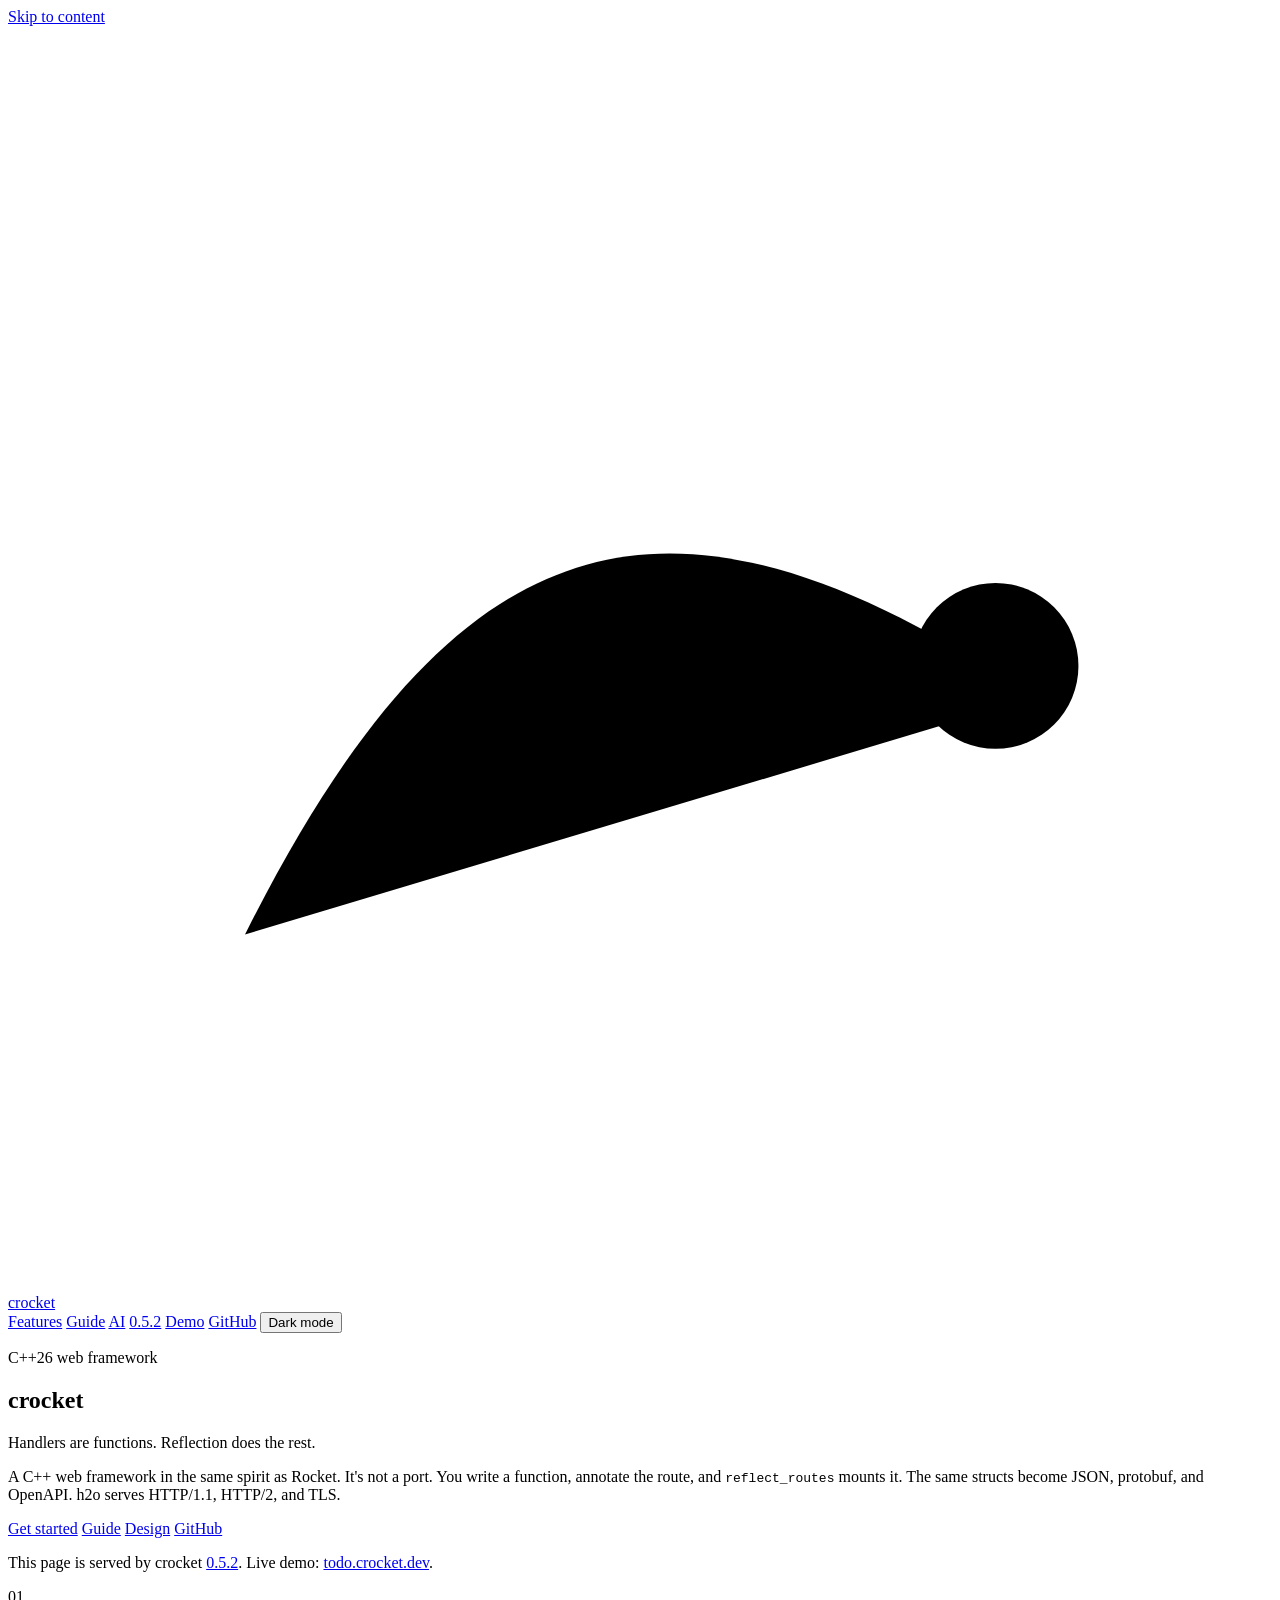
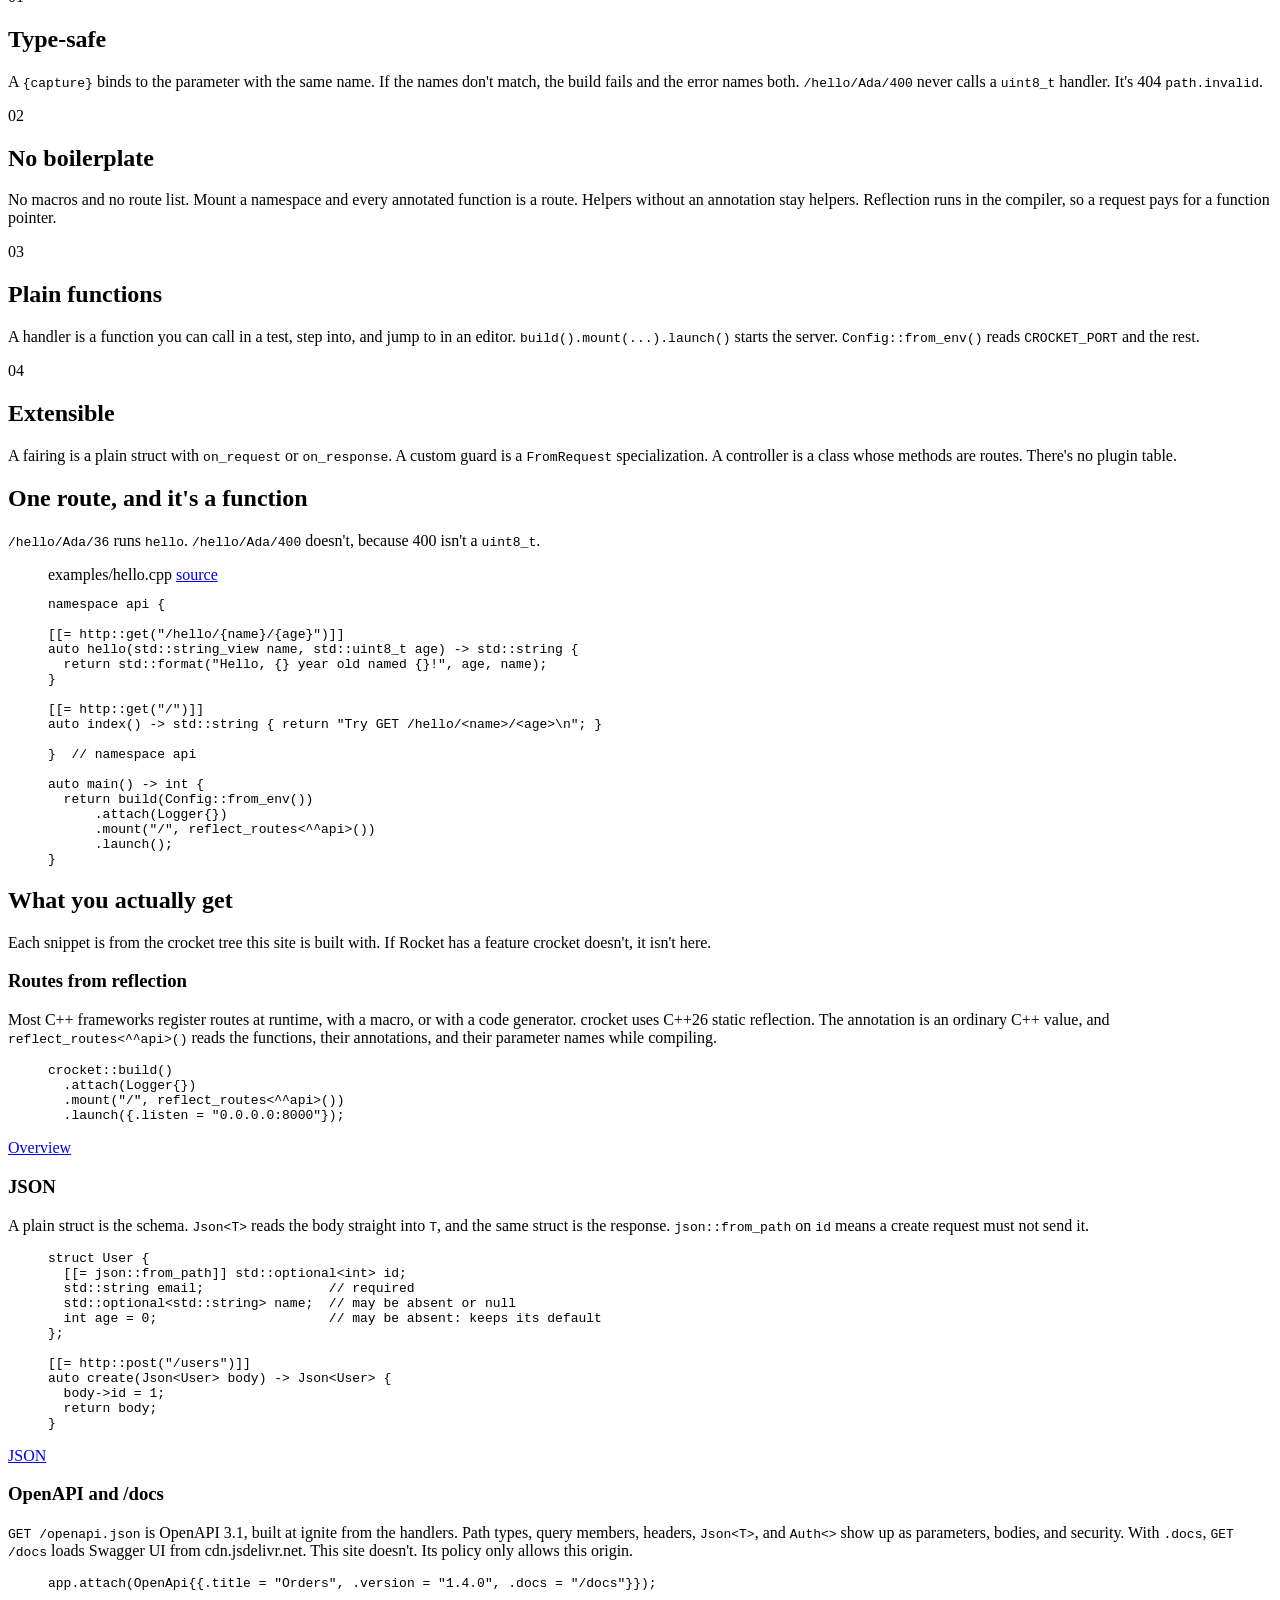
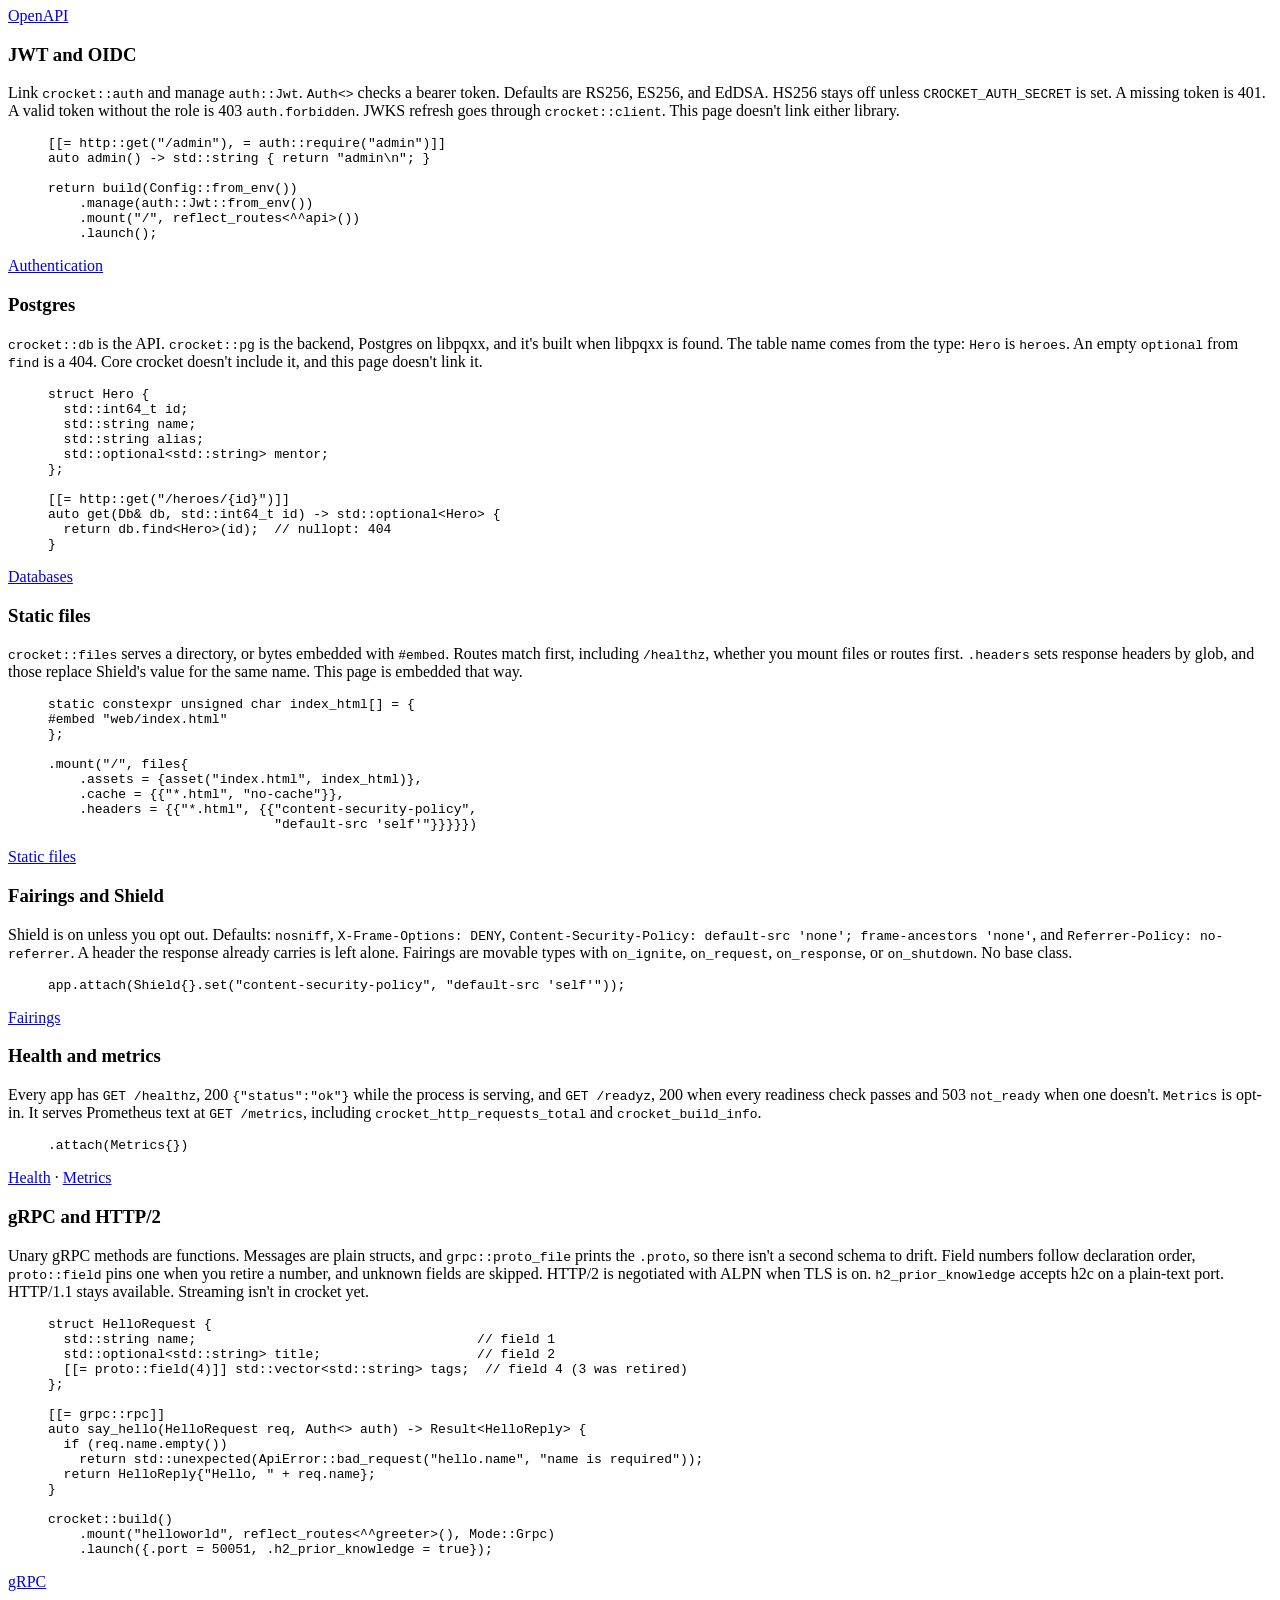
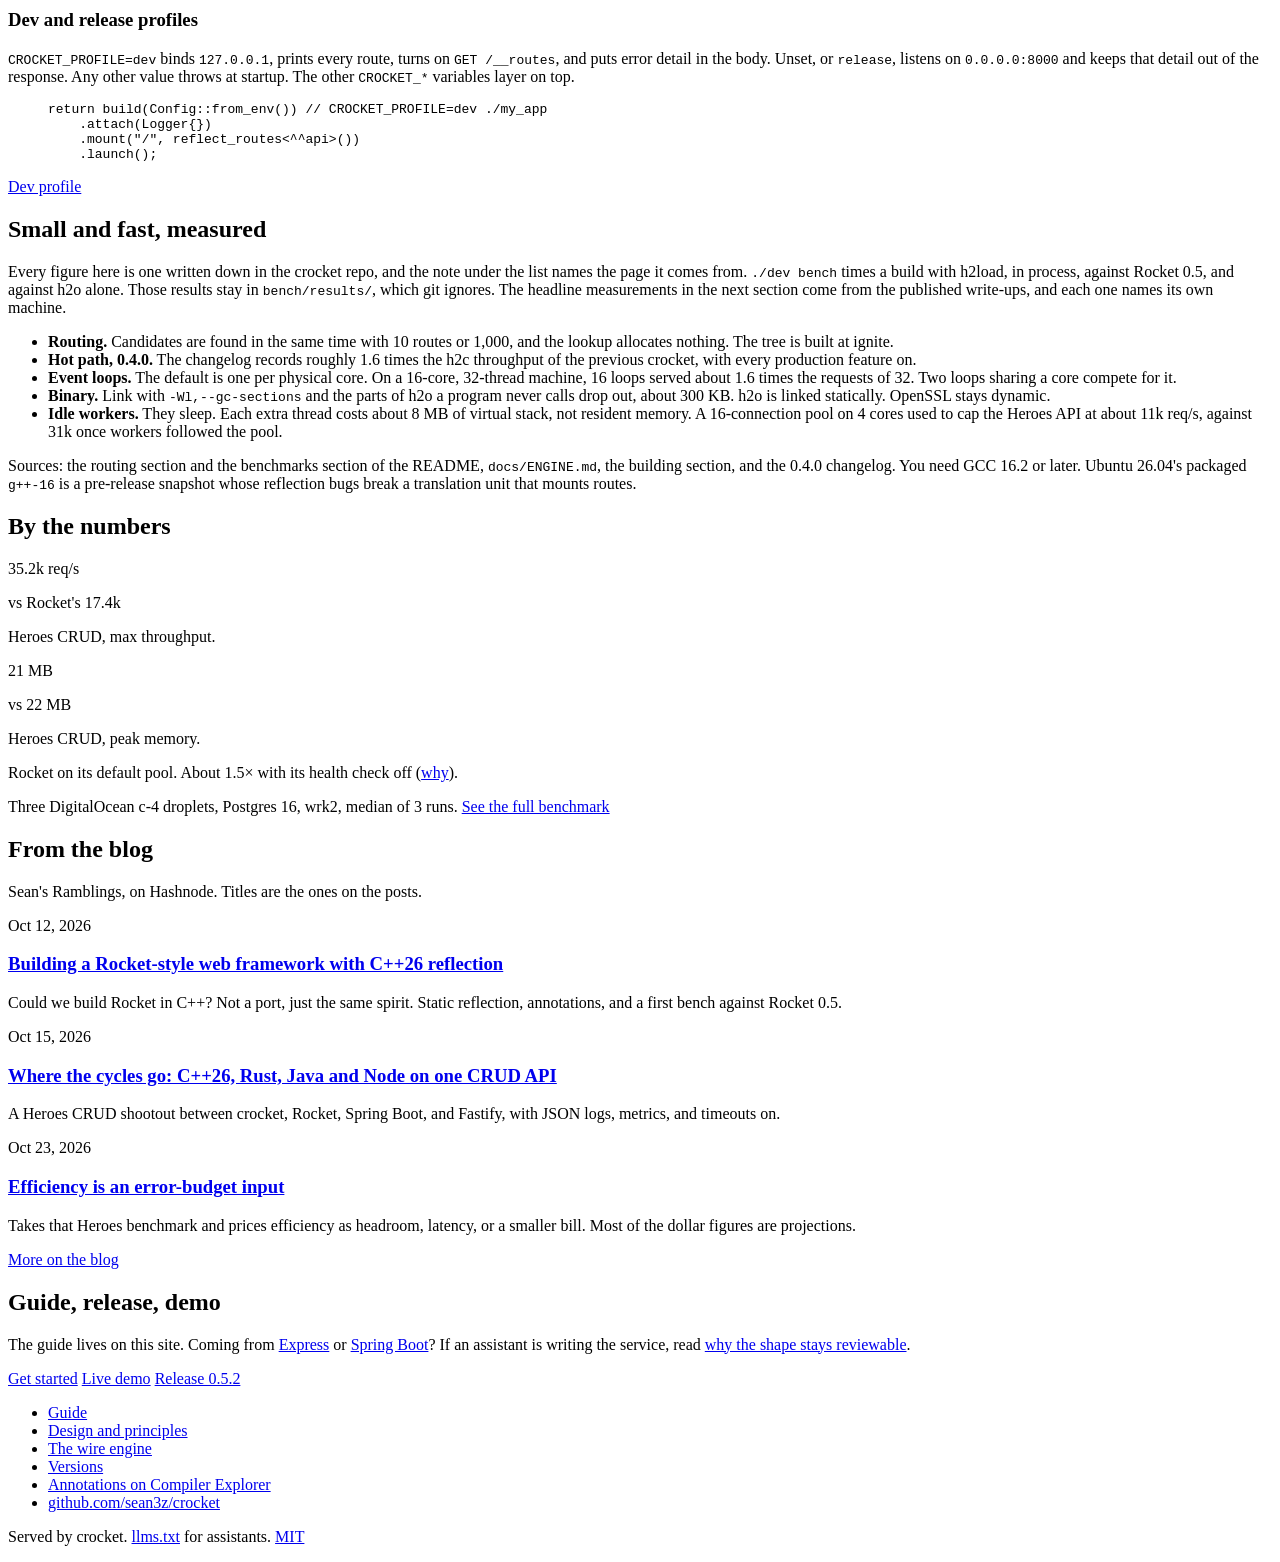
==== commit 9564336a: "Go back to the simple create examples, building Location from the id" ====
--- a/web/index.html
+++ b/web/index.html
@@ -137,8 +137,7 @@
 
 [[= http::post(<span class="s">"/users"</span>)]]
 <span class="k">auto</span> create(Json&lt;User&gt; body) -&gt; Json&lt;User&gt; {
-  <span class="k">static</span> std::atomic&lt;<span class="k">int</span>&gt; next_id{1};
-  body-&gt;id = next_id++;
+  body-&gt;id = 1;
   <span class="k">return</span> body;
 }</code></pre>
             </figure>
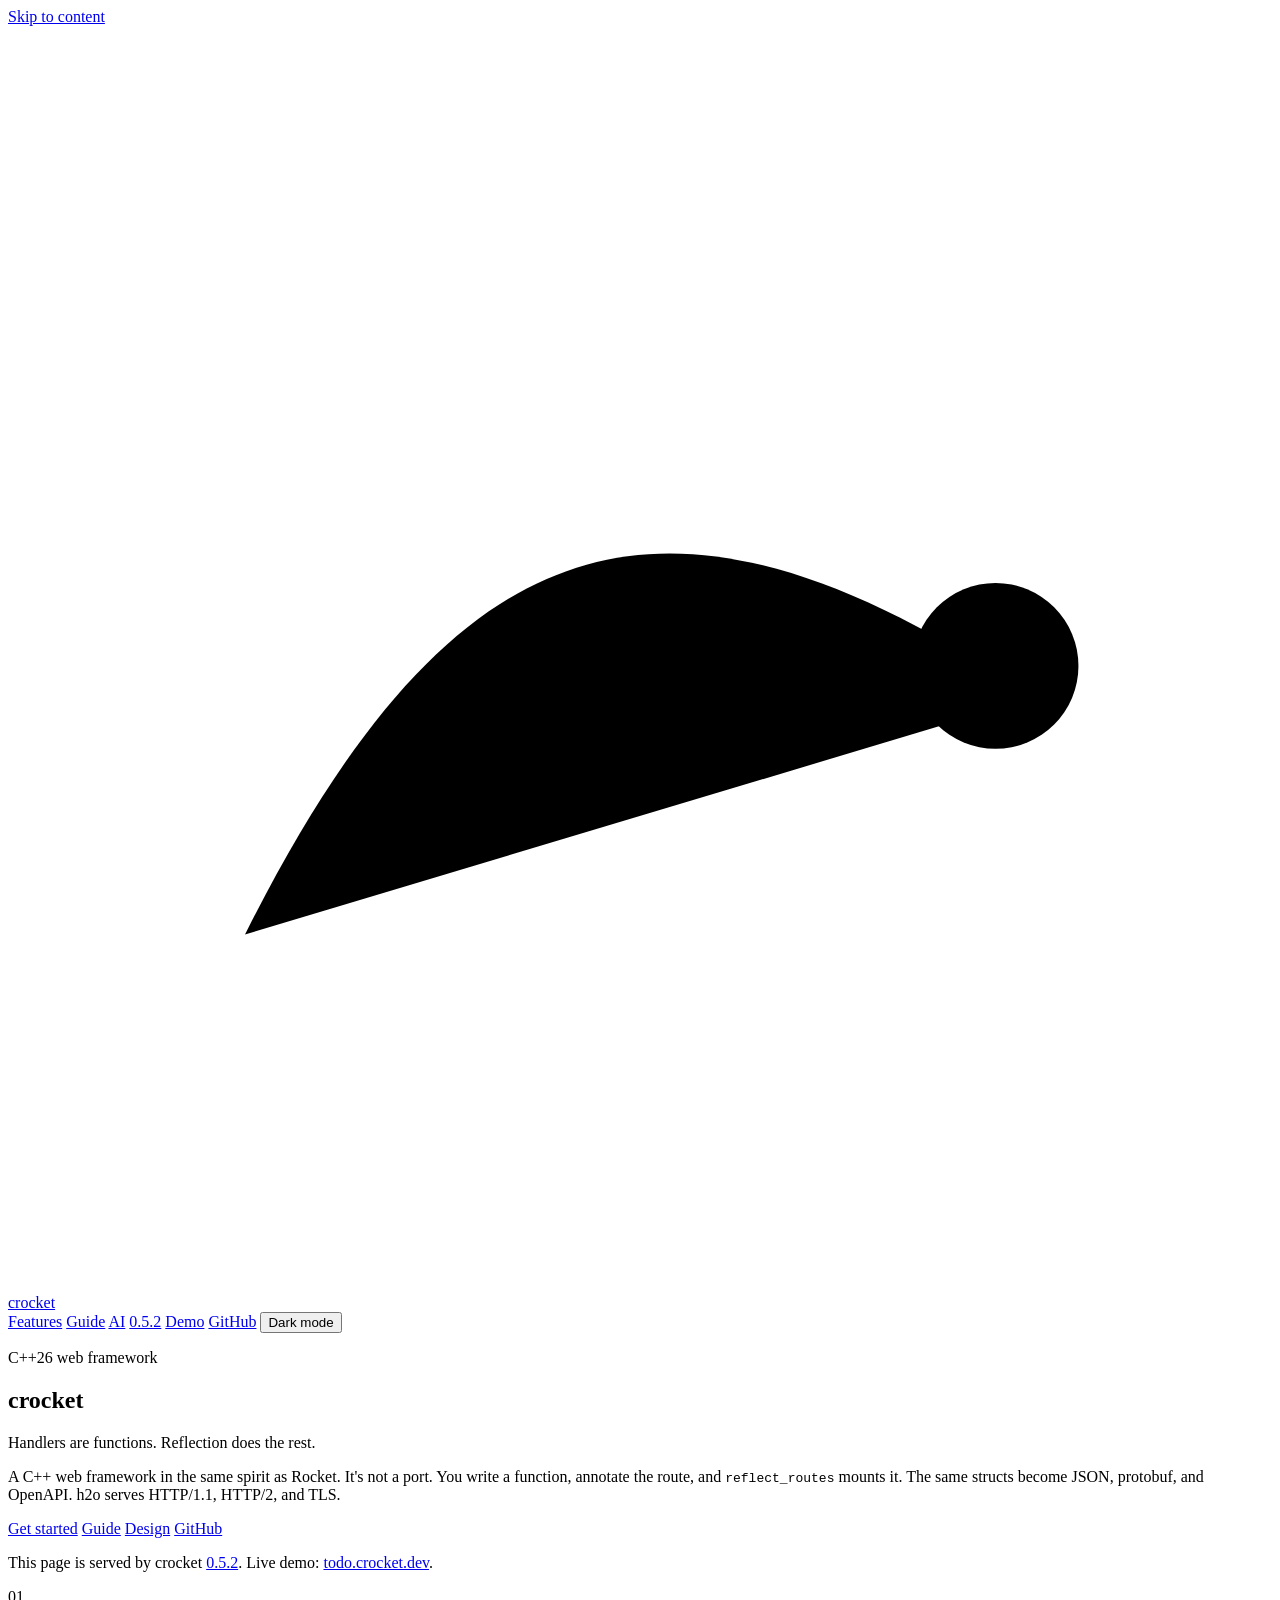
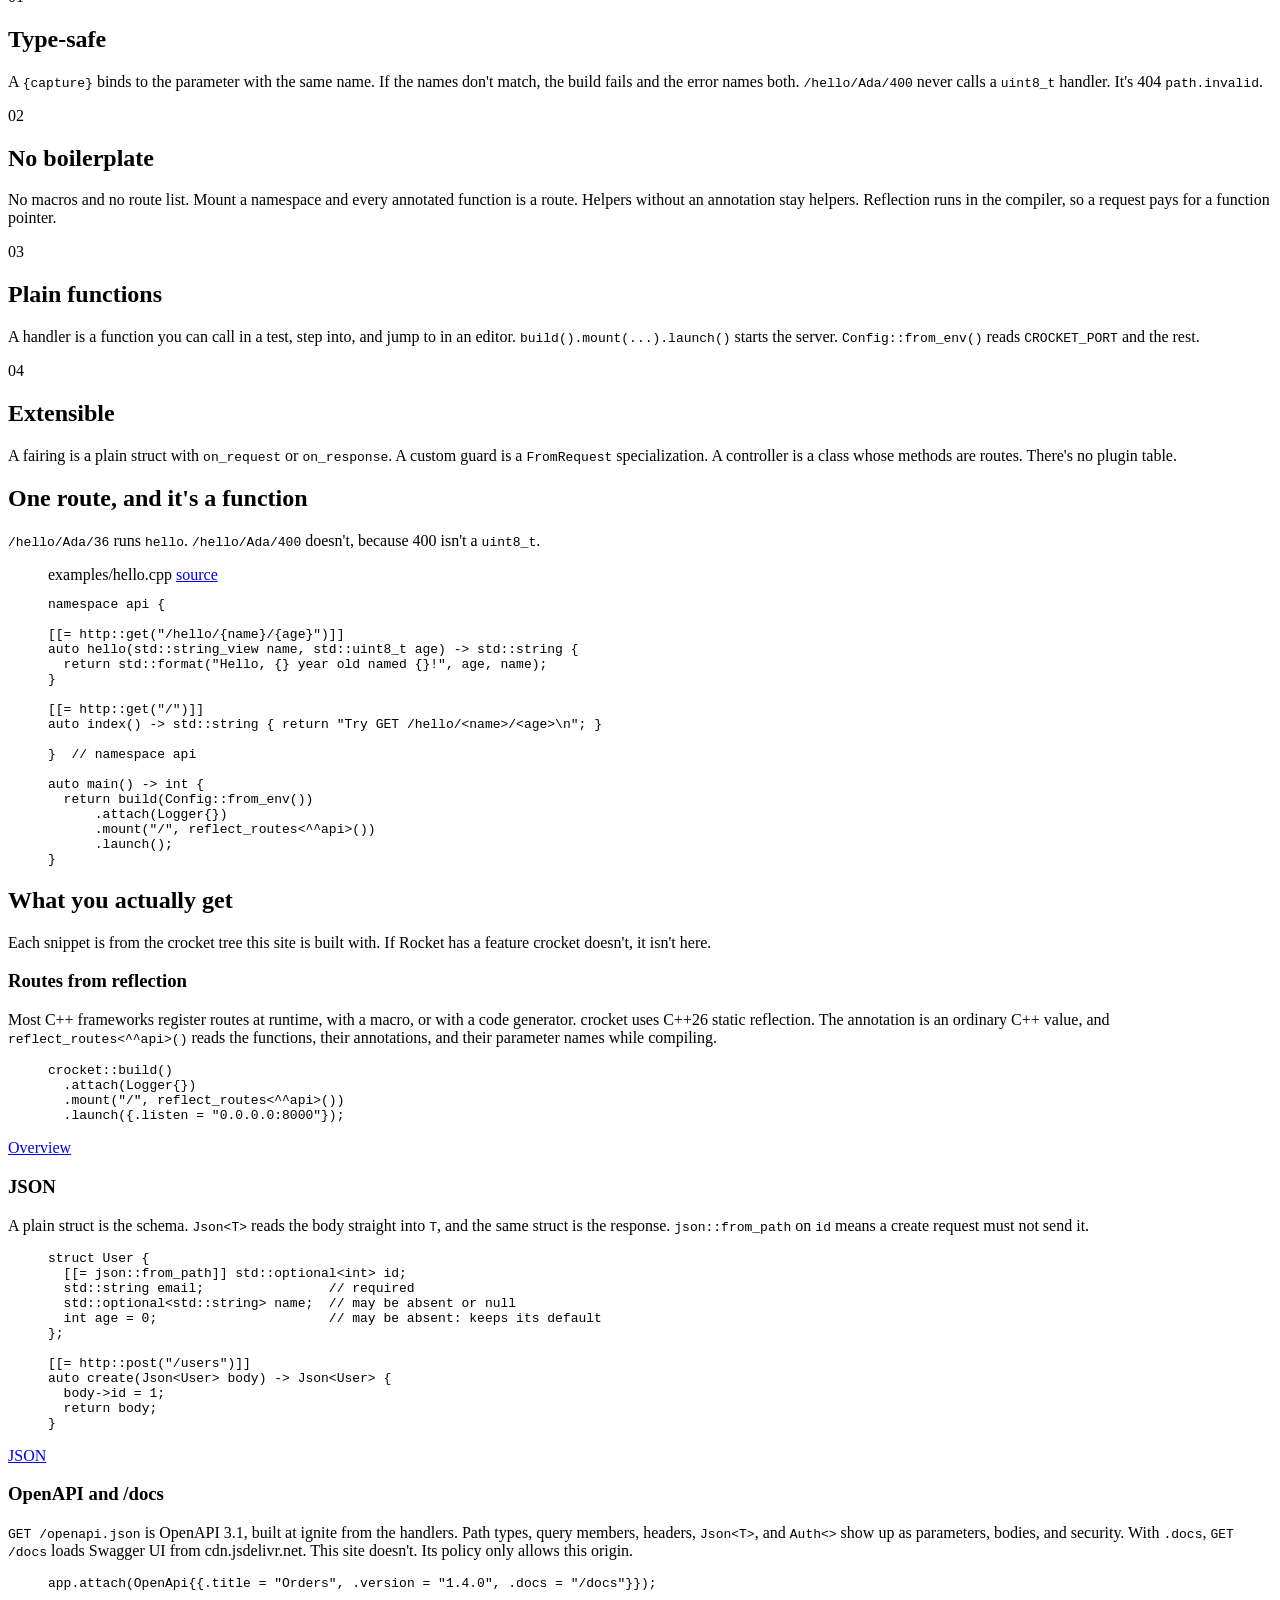
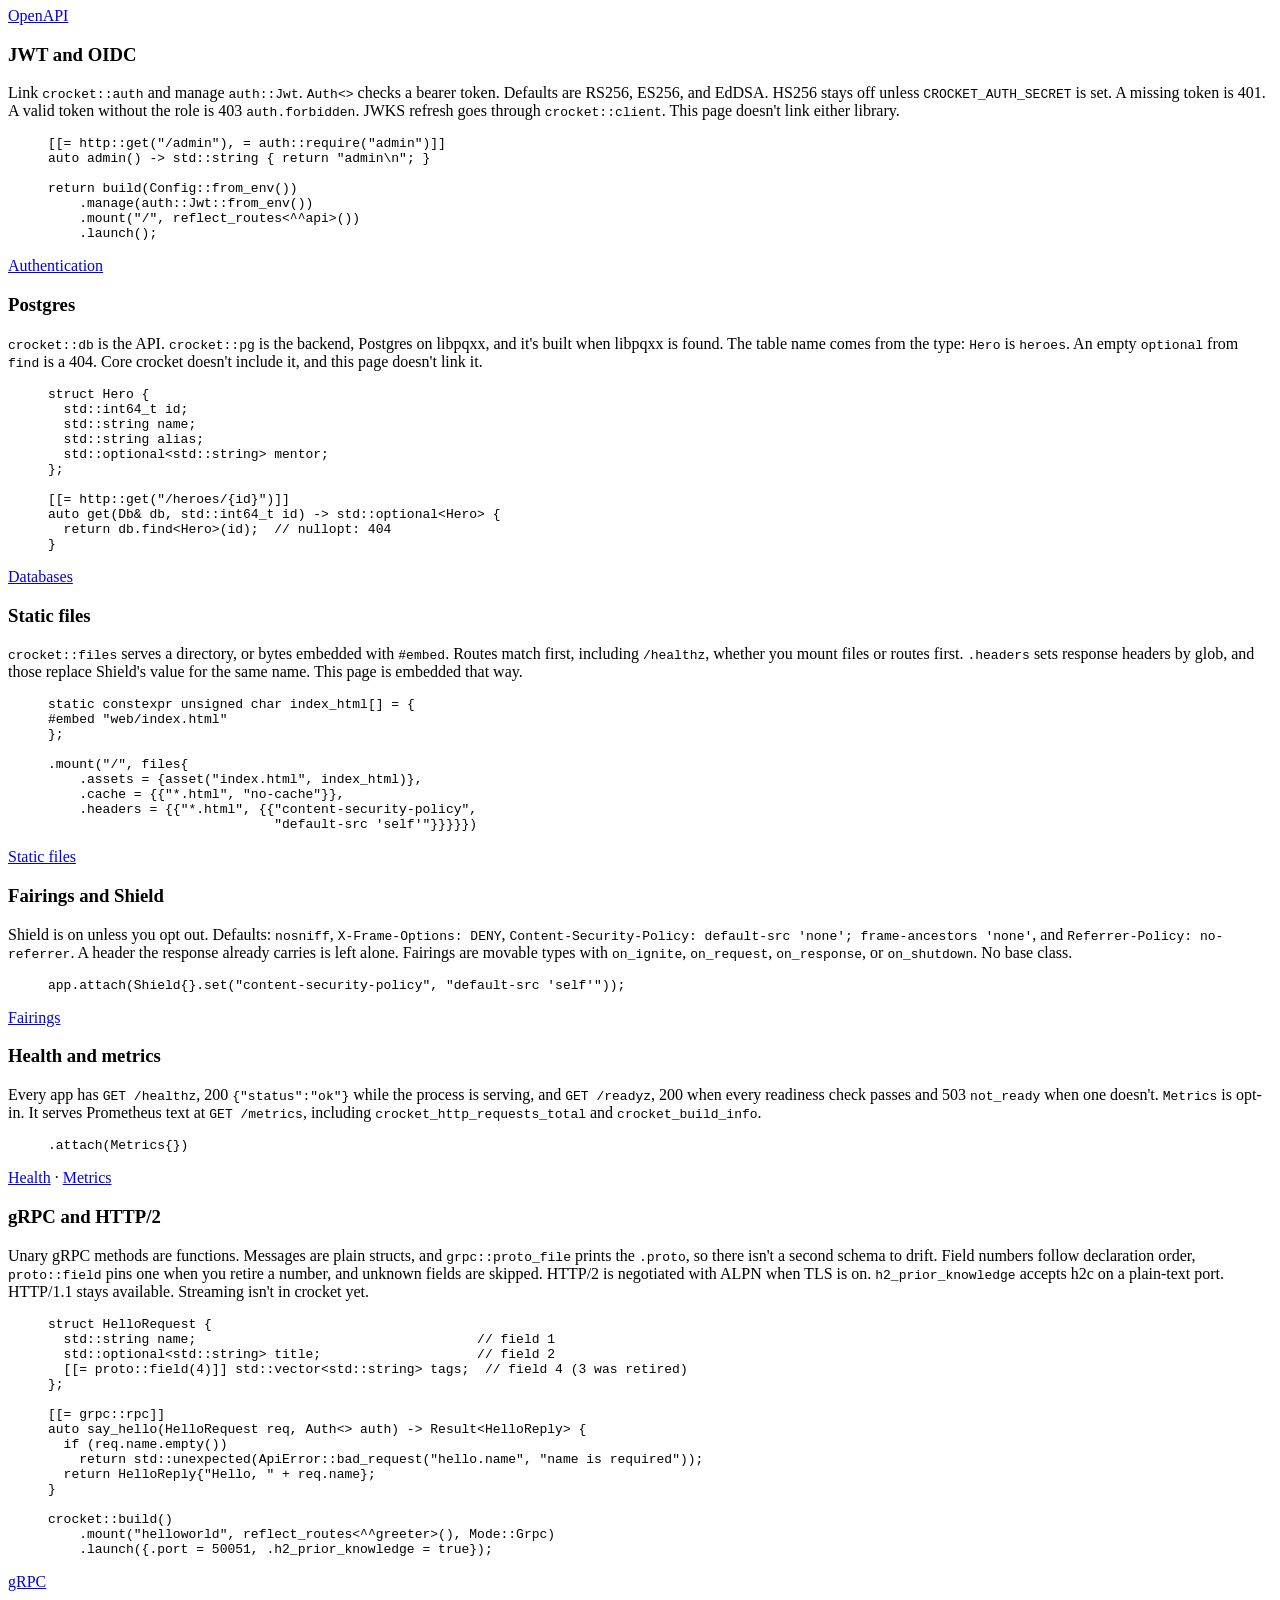
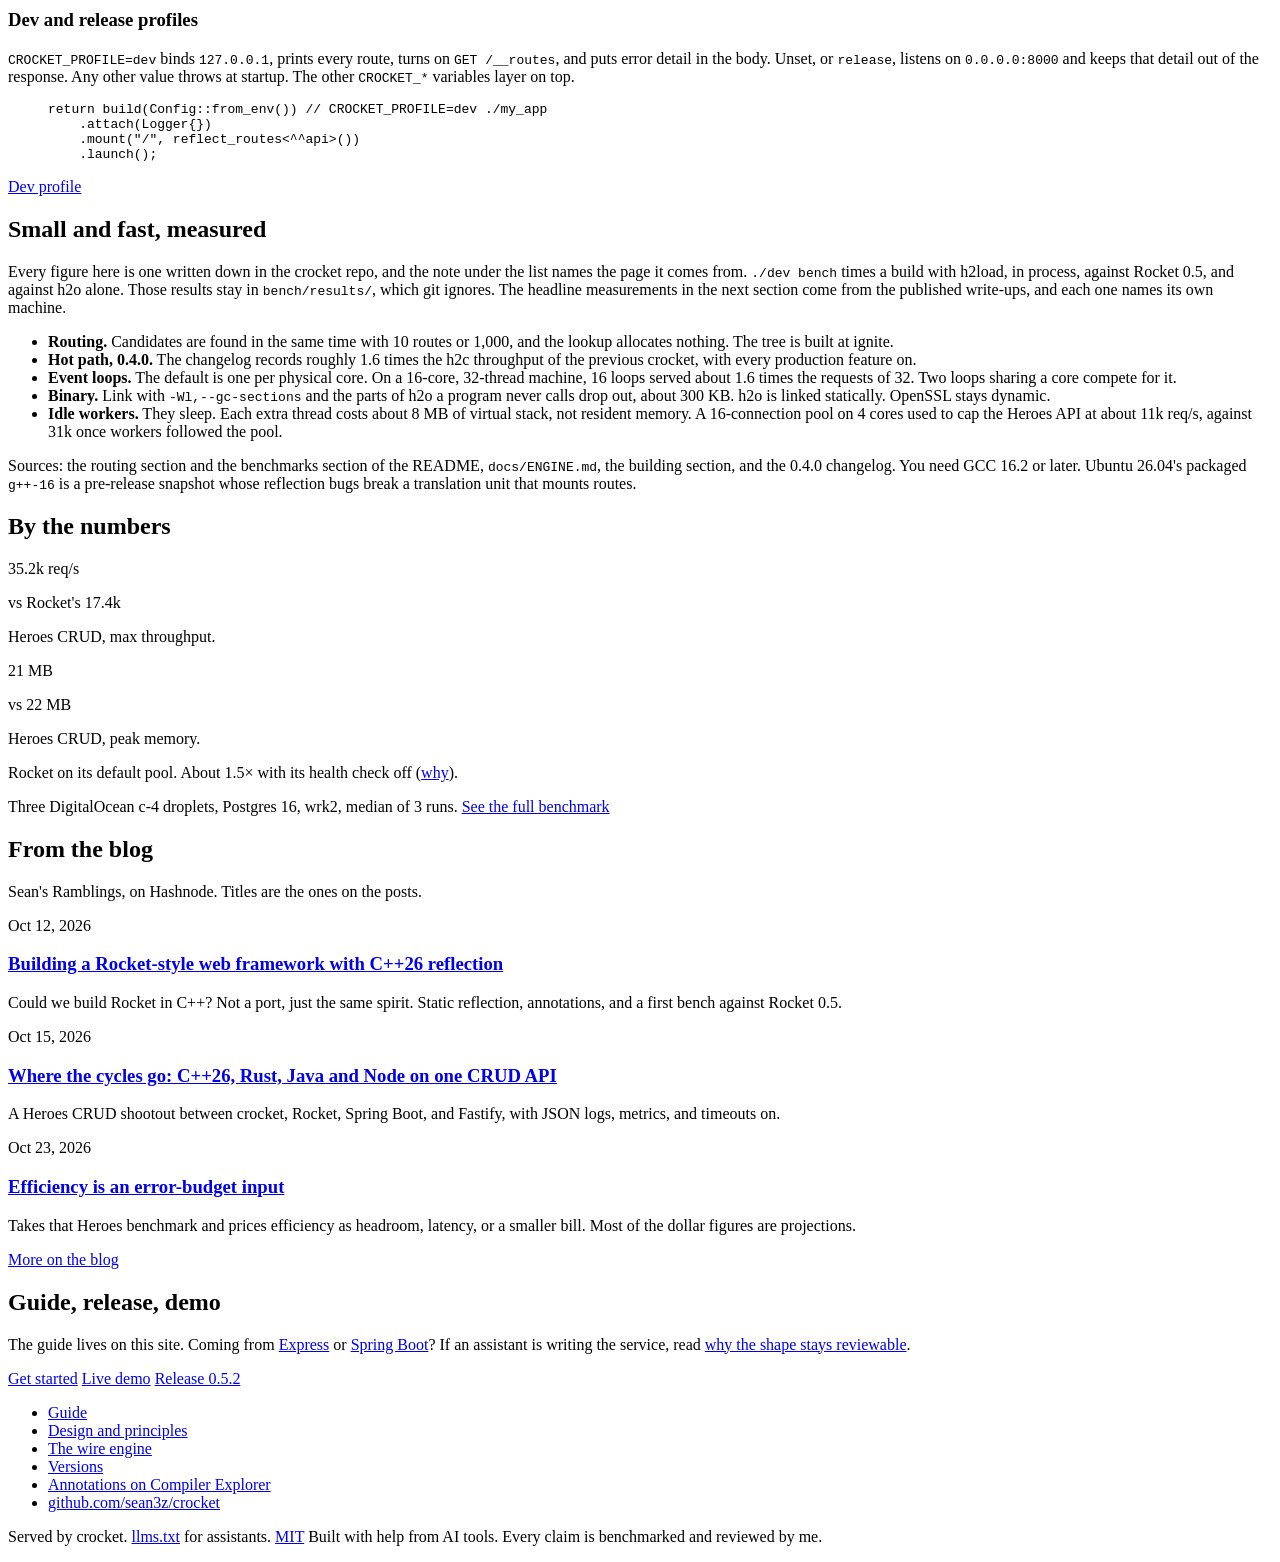
==== commit 6c251d24: "footer: note AI help" ====
--- a/web/index.html
+++ b/web/index.html
@@ -349,7 +349,7 @@
 
   <footer class="site-footer">
     <div class="wrap">
-      <p>Served by crocket. <a href="/llms.txt">llms.txt</a> for assistants. <a href="https://github.com/sean3z/crocket/blob/0.5.2/LICENSE">MIT</a></p>
+      <p>Served by crocket. <a href="/llms.txt">llms.txt</a> for assistants. <a href="https://github.com/sean3z/crocket/blob/0.5.2/LICENSE">MIT</a> Built with help from AI tools. Every claim is benchmarked and reviewed by me.</p>
     </div>
   </footer>
 </body>
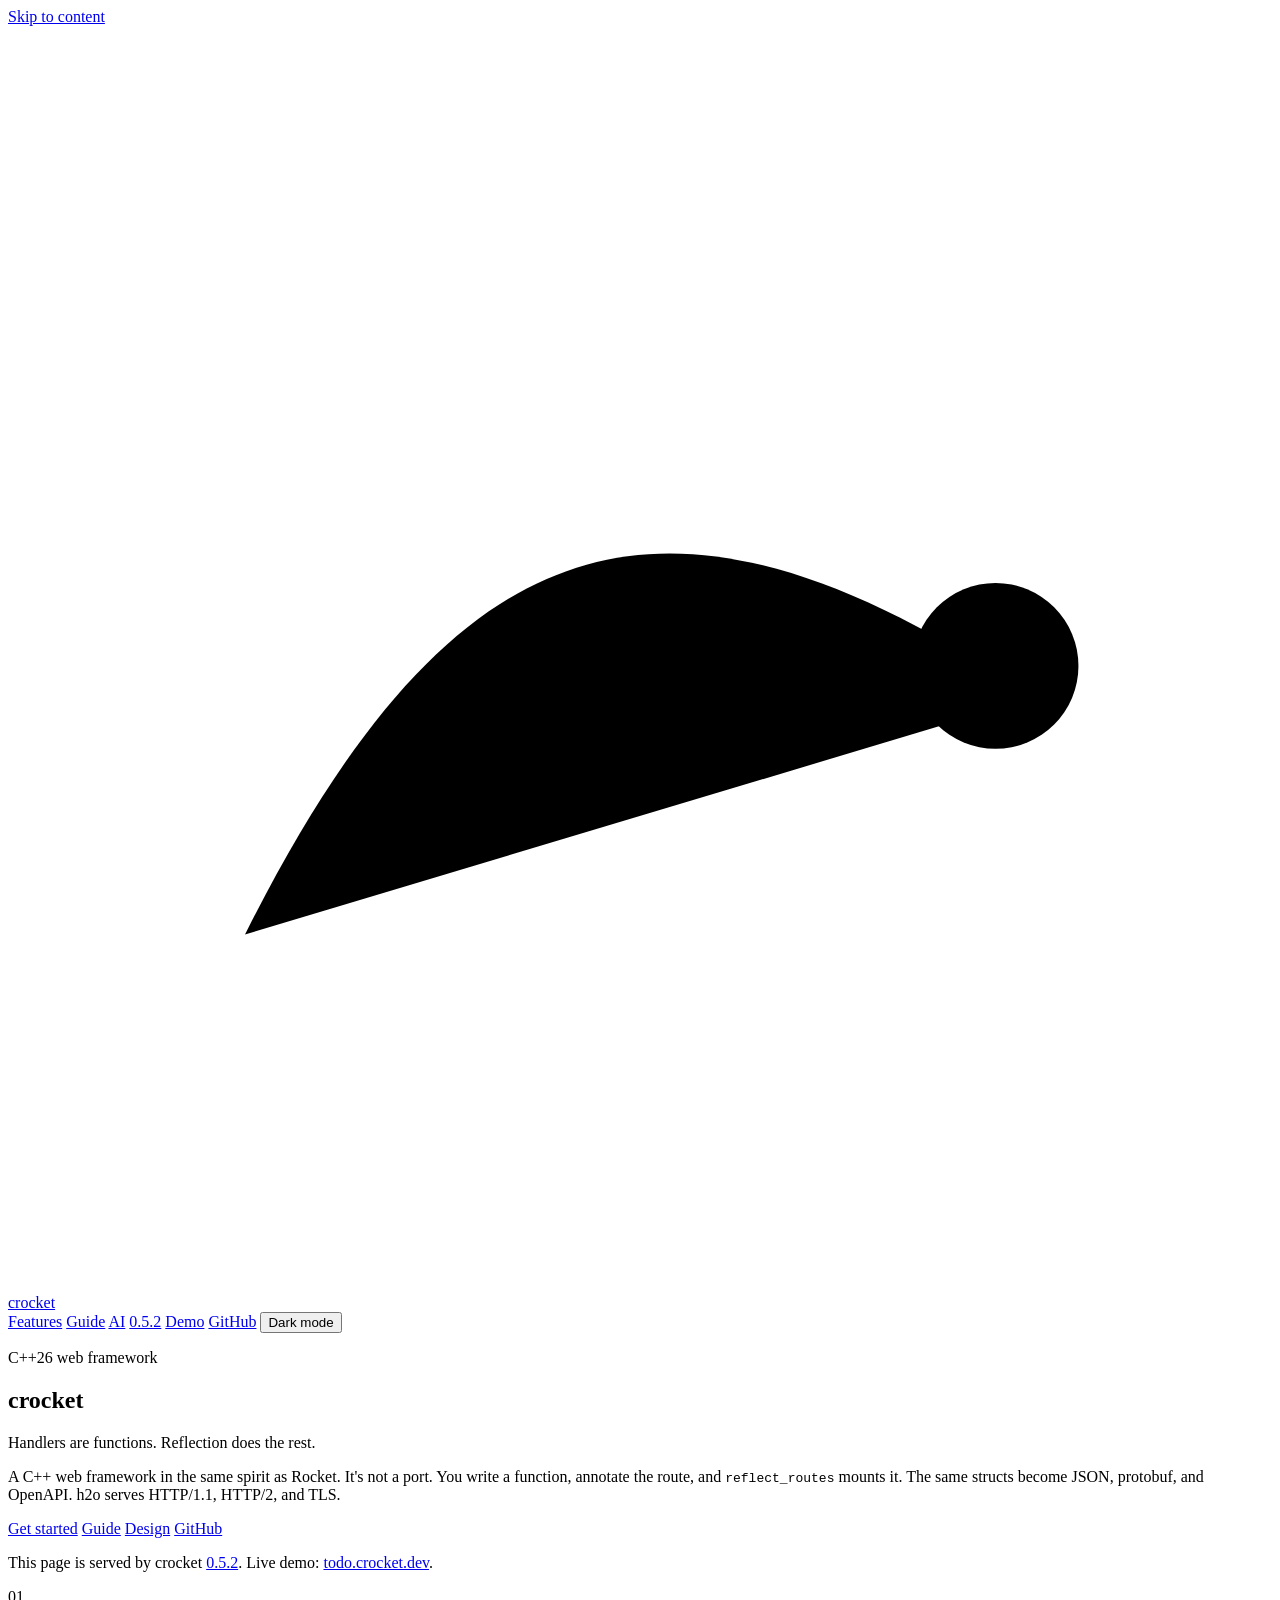
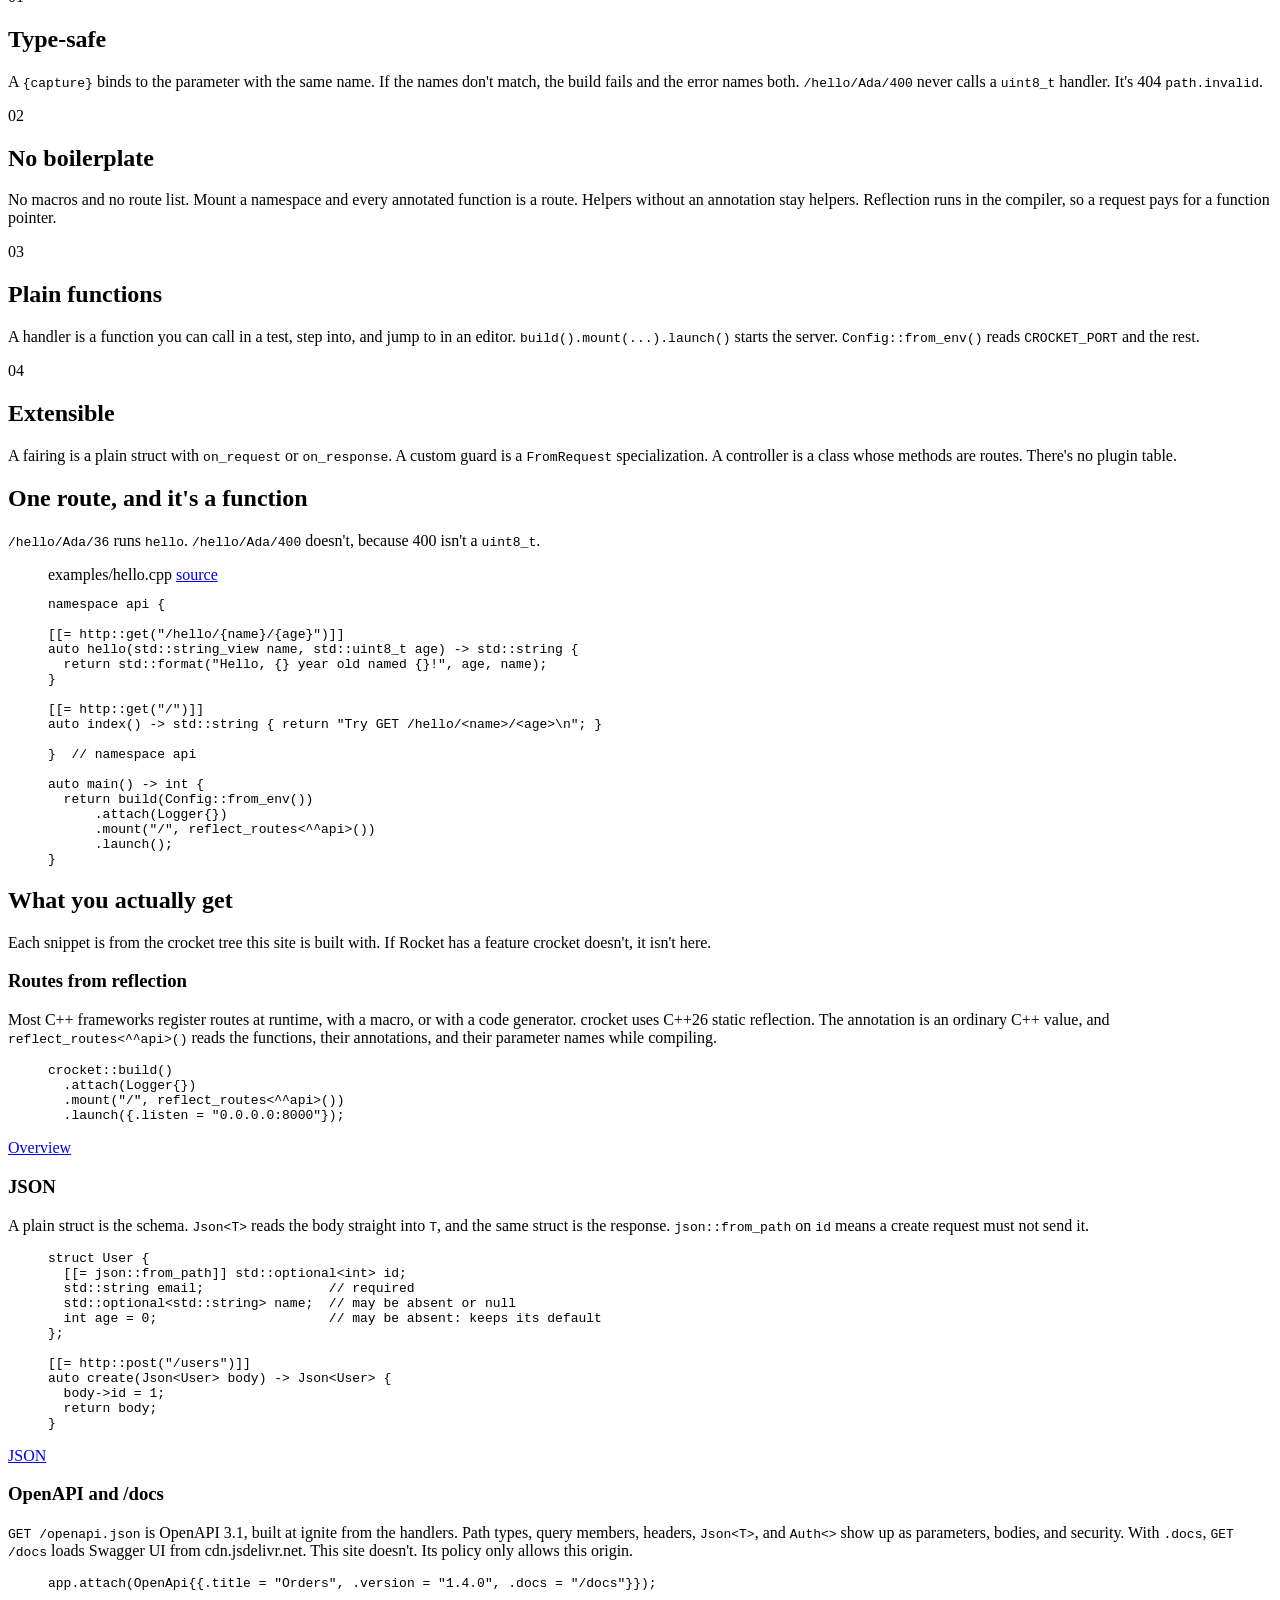
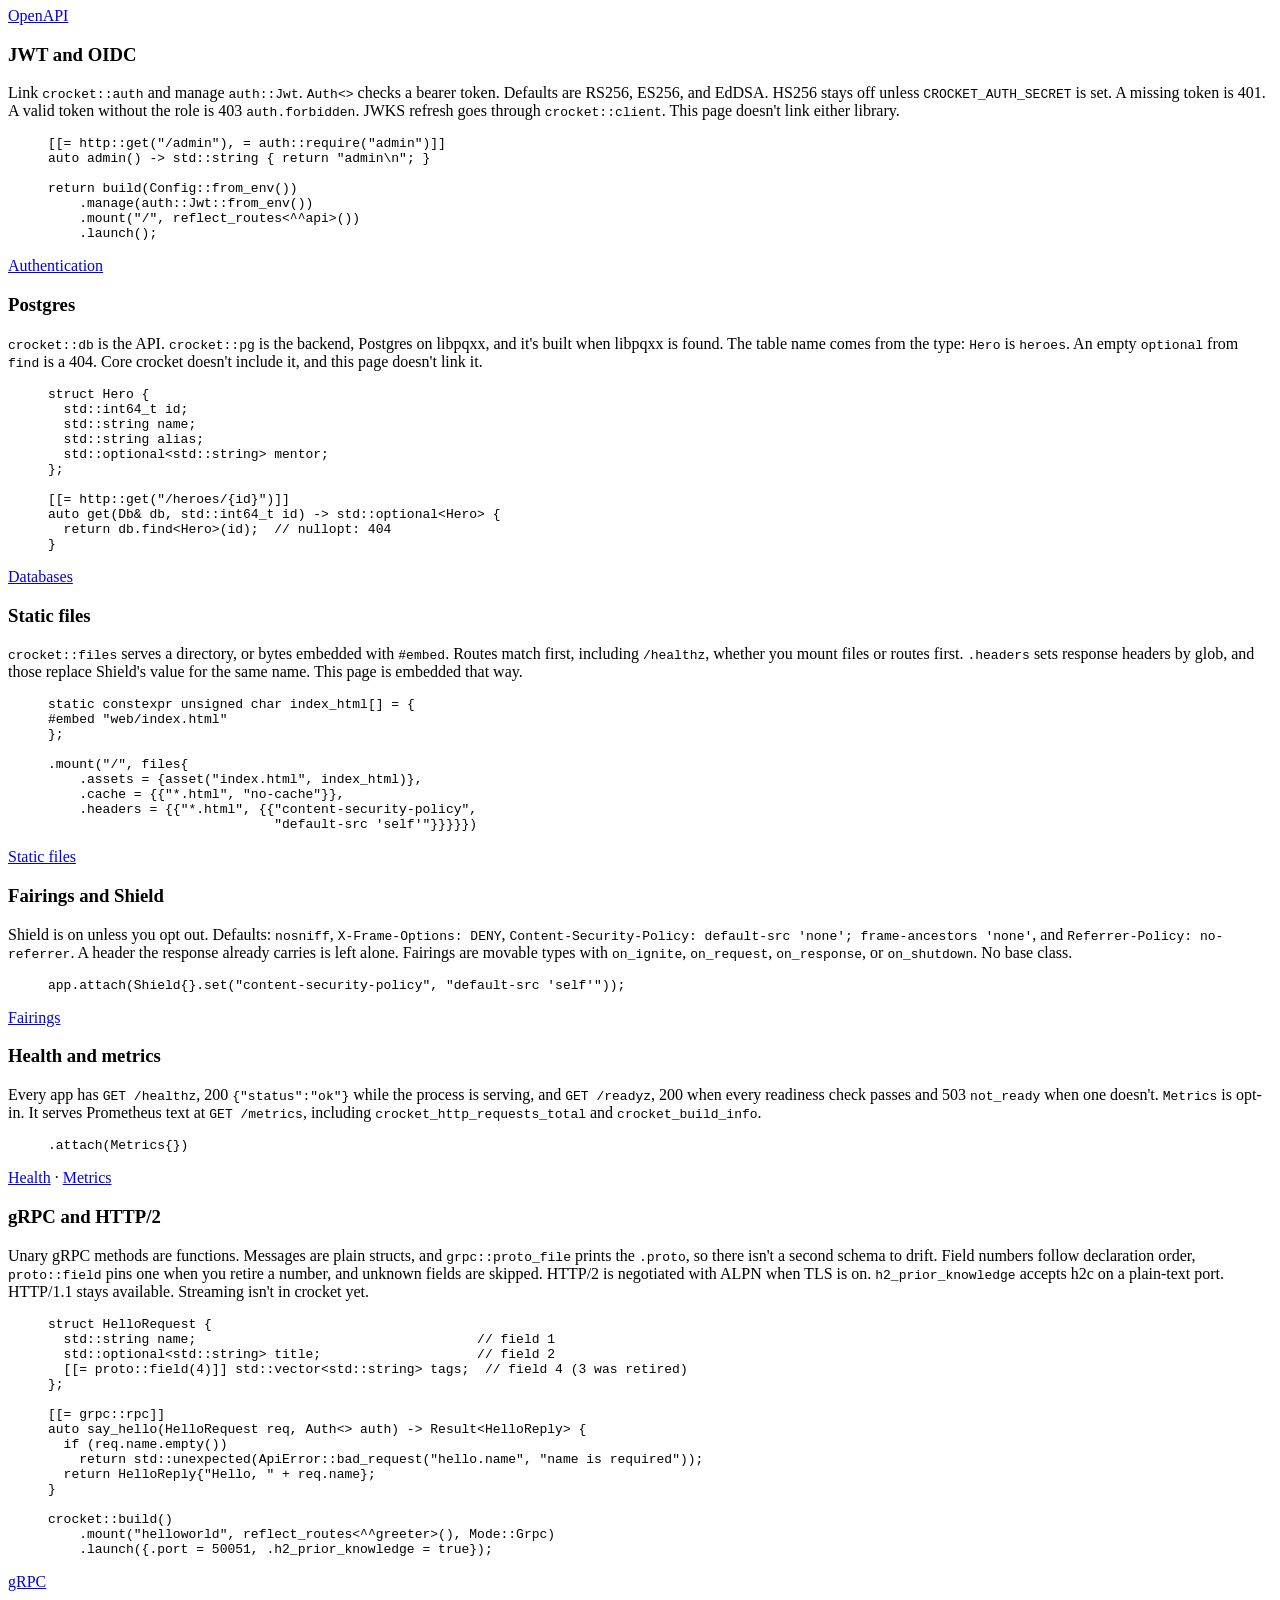
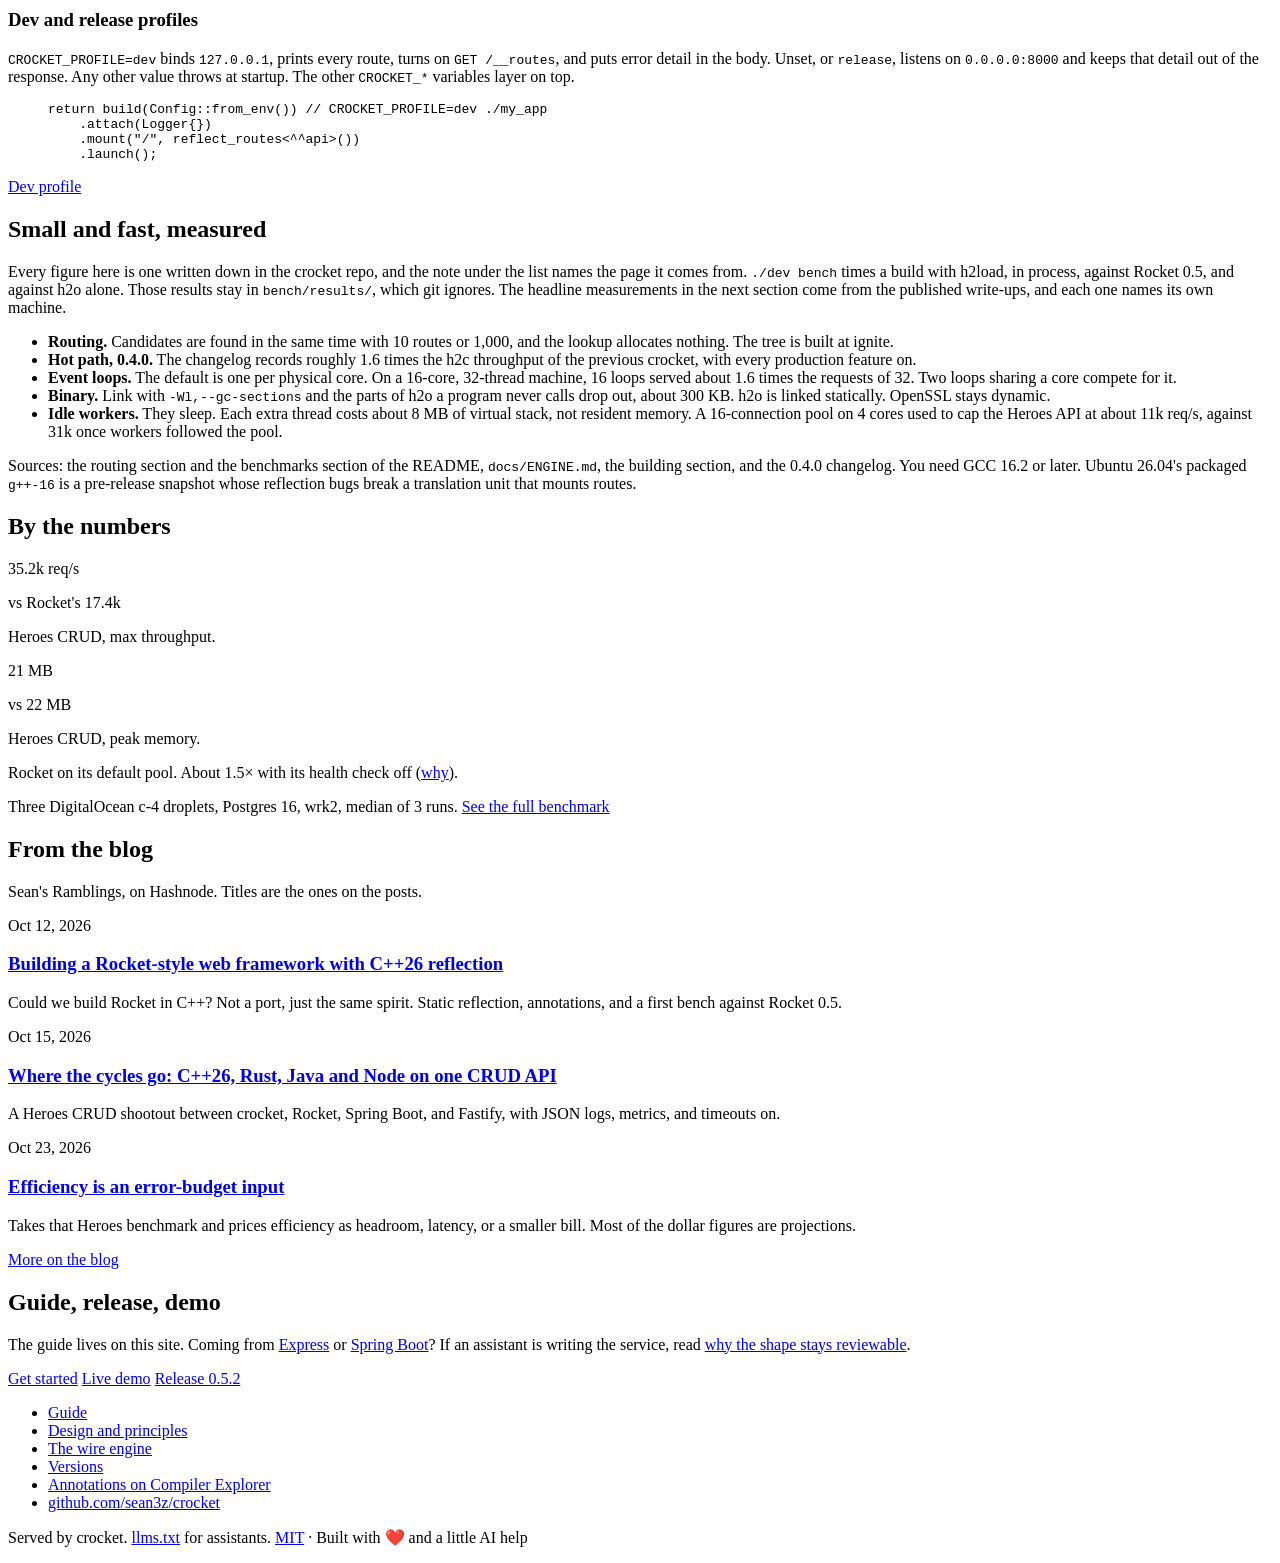
==== commit 93518b9c: "Footer: Built with ❤️ and a little AI help" ====
--- a/web/index.html
+++ b/web/index.html
@@ -349,7 +349,7 @@
 
   <footer class="site-footer">
     <div class="wrap">
-      <p>Served by crocket. <a href="/llms.txt">llms.txt</a> for assistants. <a href="https://github.com/sean3z/crocket/blob/0.5.2/LICENSE">MIT</a> Built with help from AI tools. Every claim is benchmarked and reviewed by me.</p>
+      <p>Served by crocket. <a href="/llms.txt">llms.txt</a> for assistants. <a href="https://github.com/sean3z/crocket/blob/0.5.2/LICENSE">MIT</a> · Built with ❤️ and a little AI help</p>
     </div>
   </footer>
 </body>
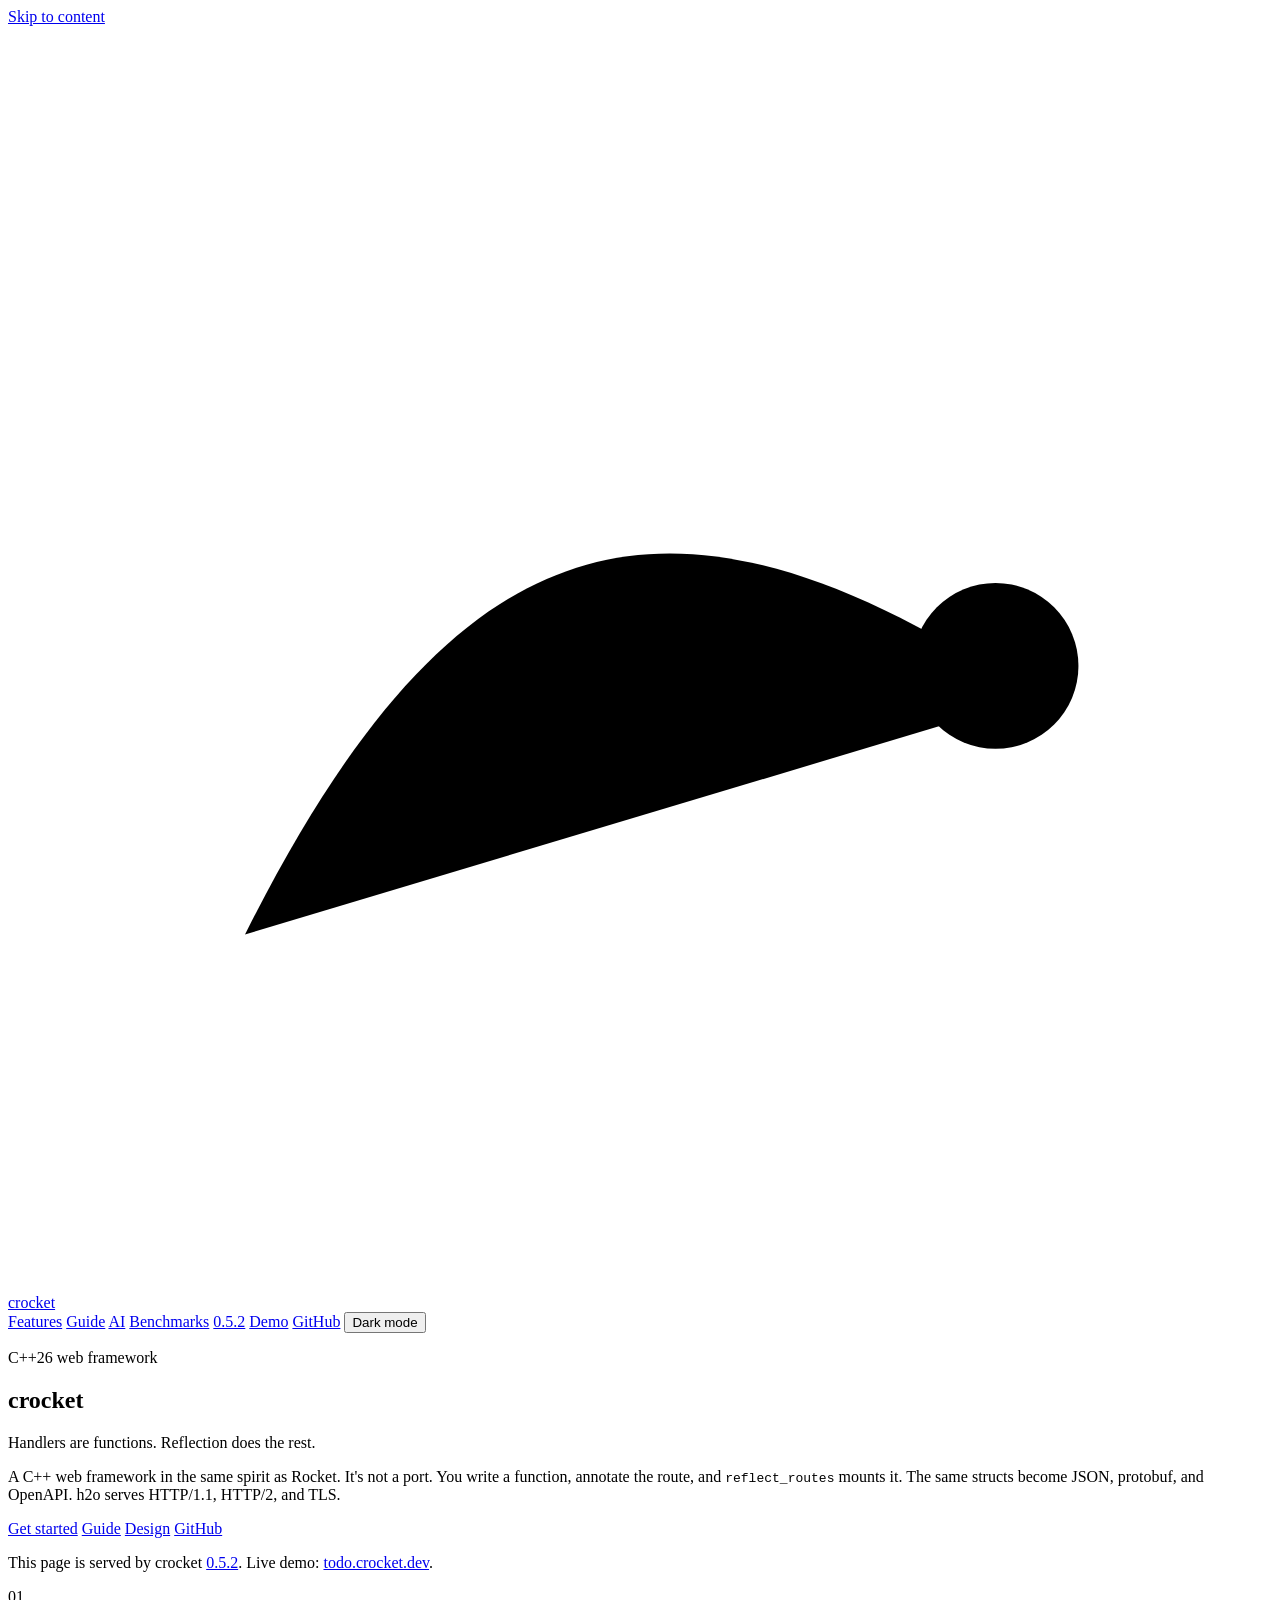
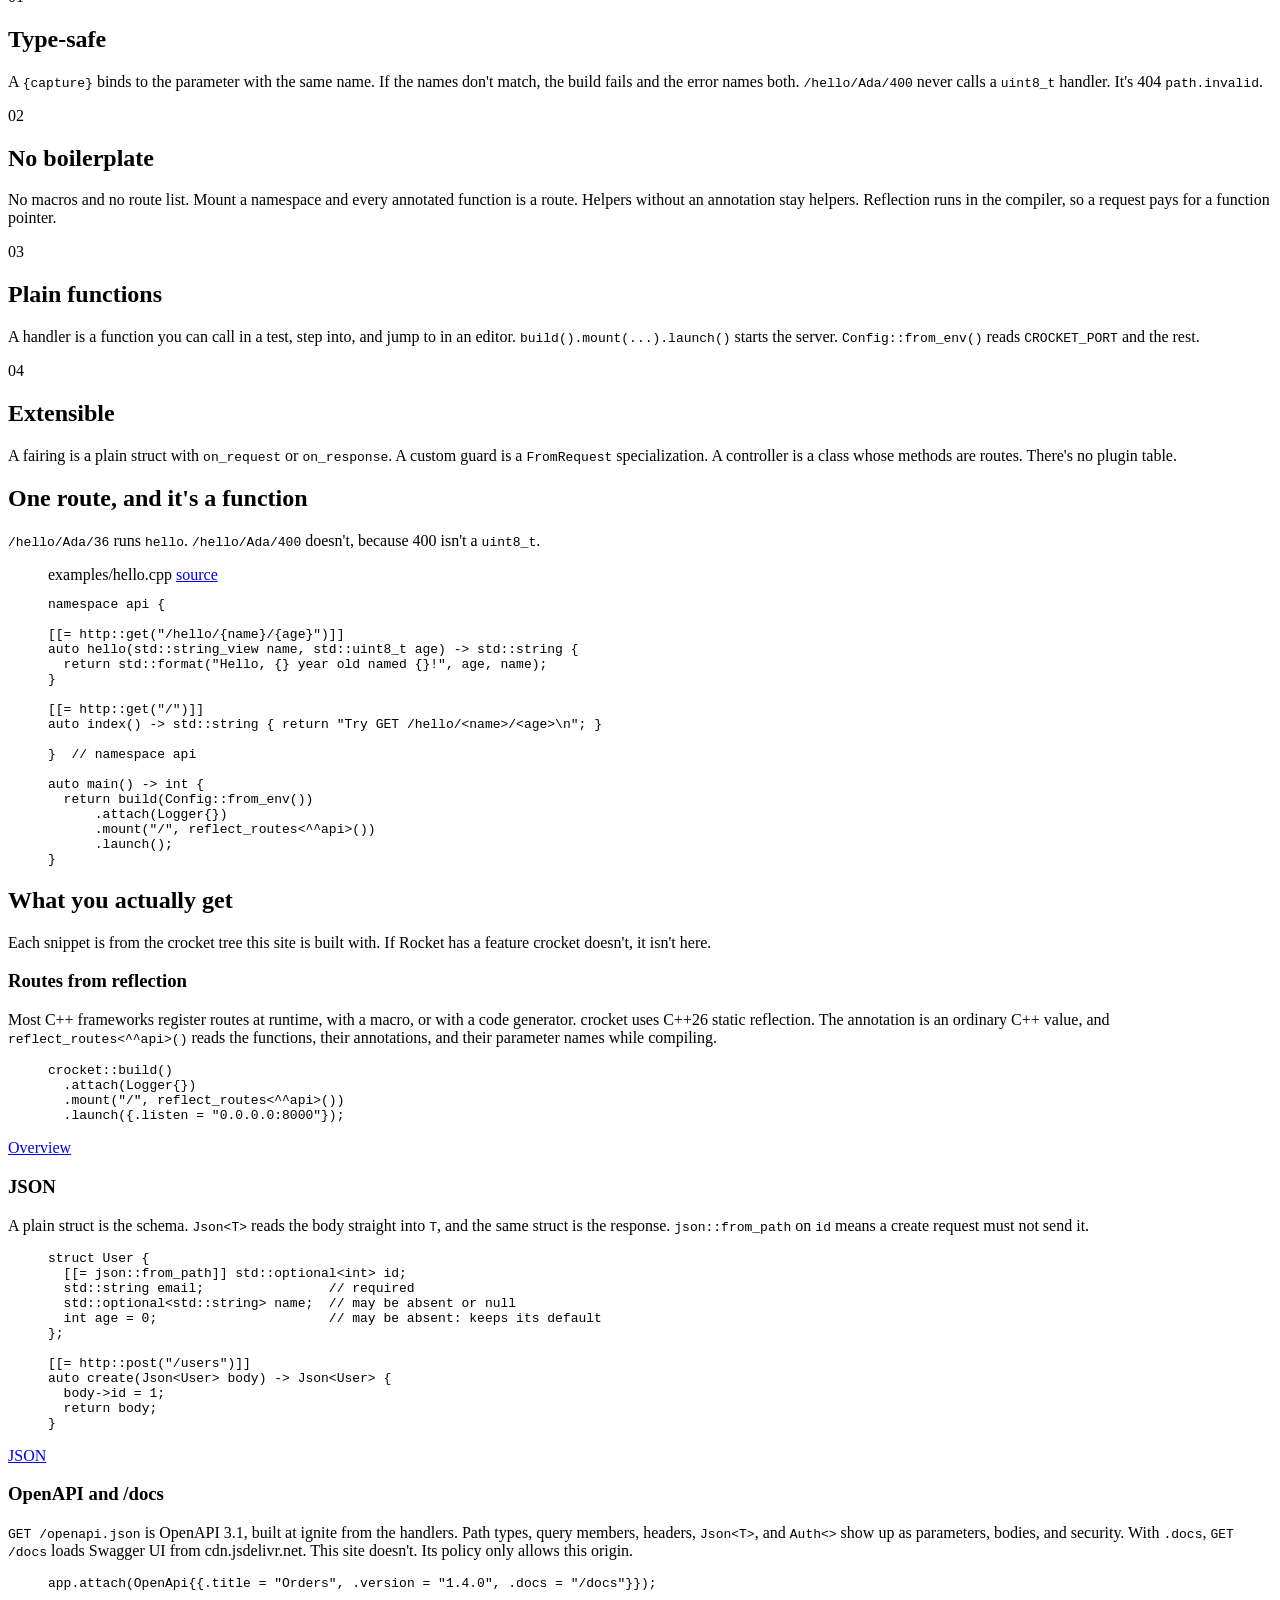
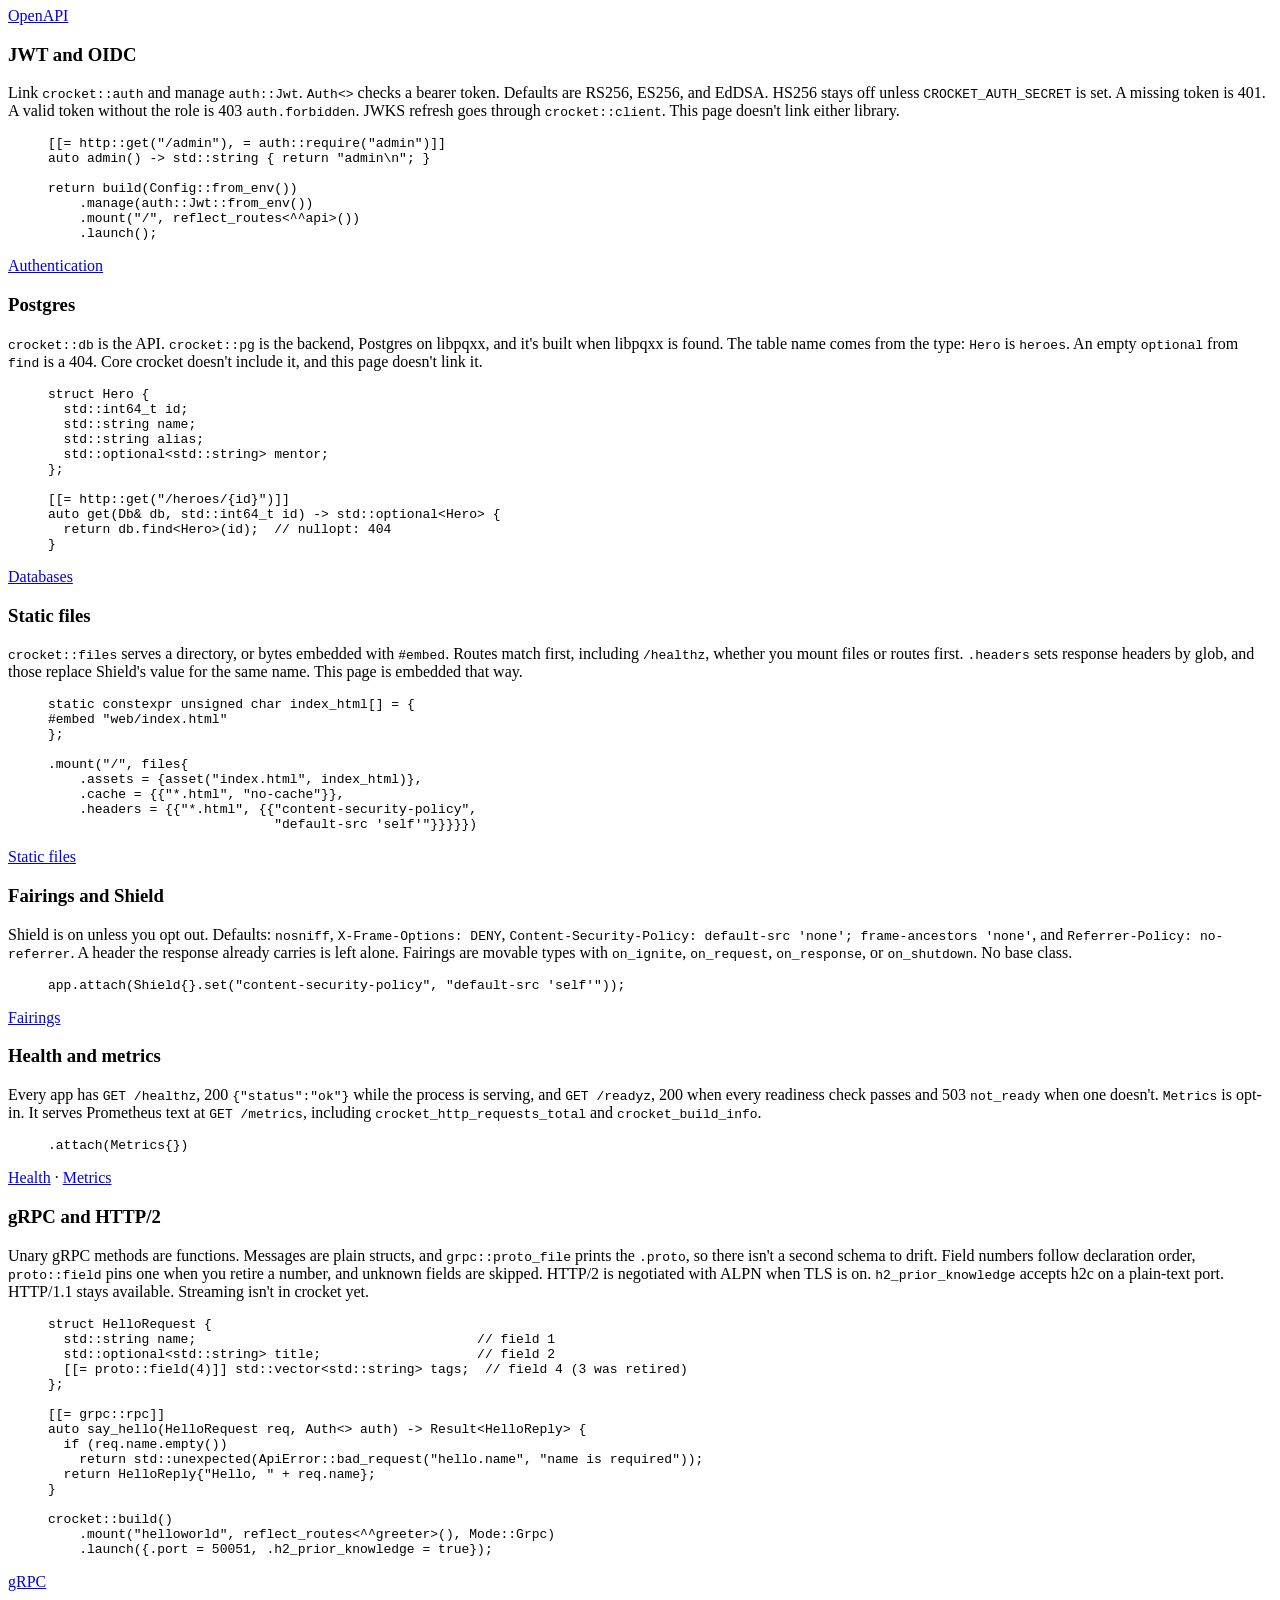
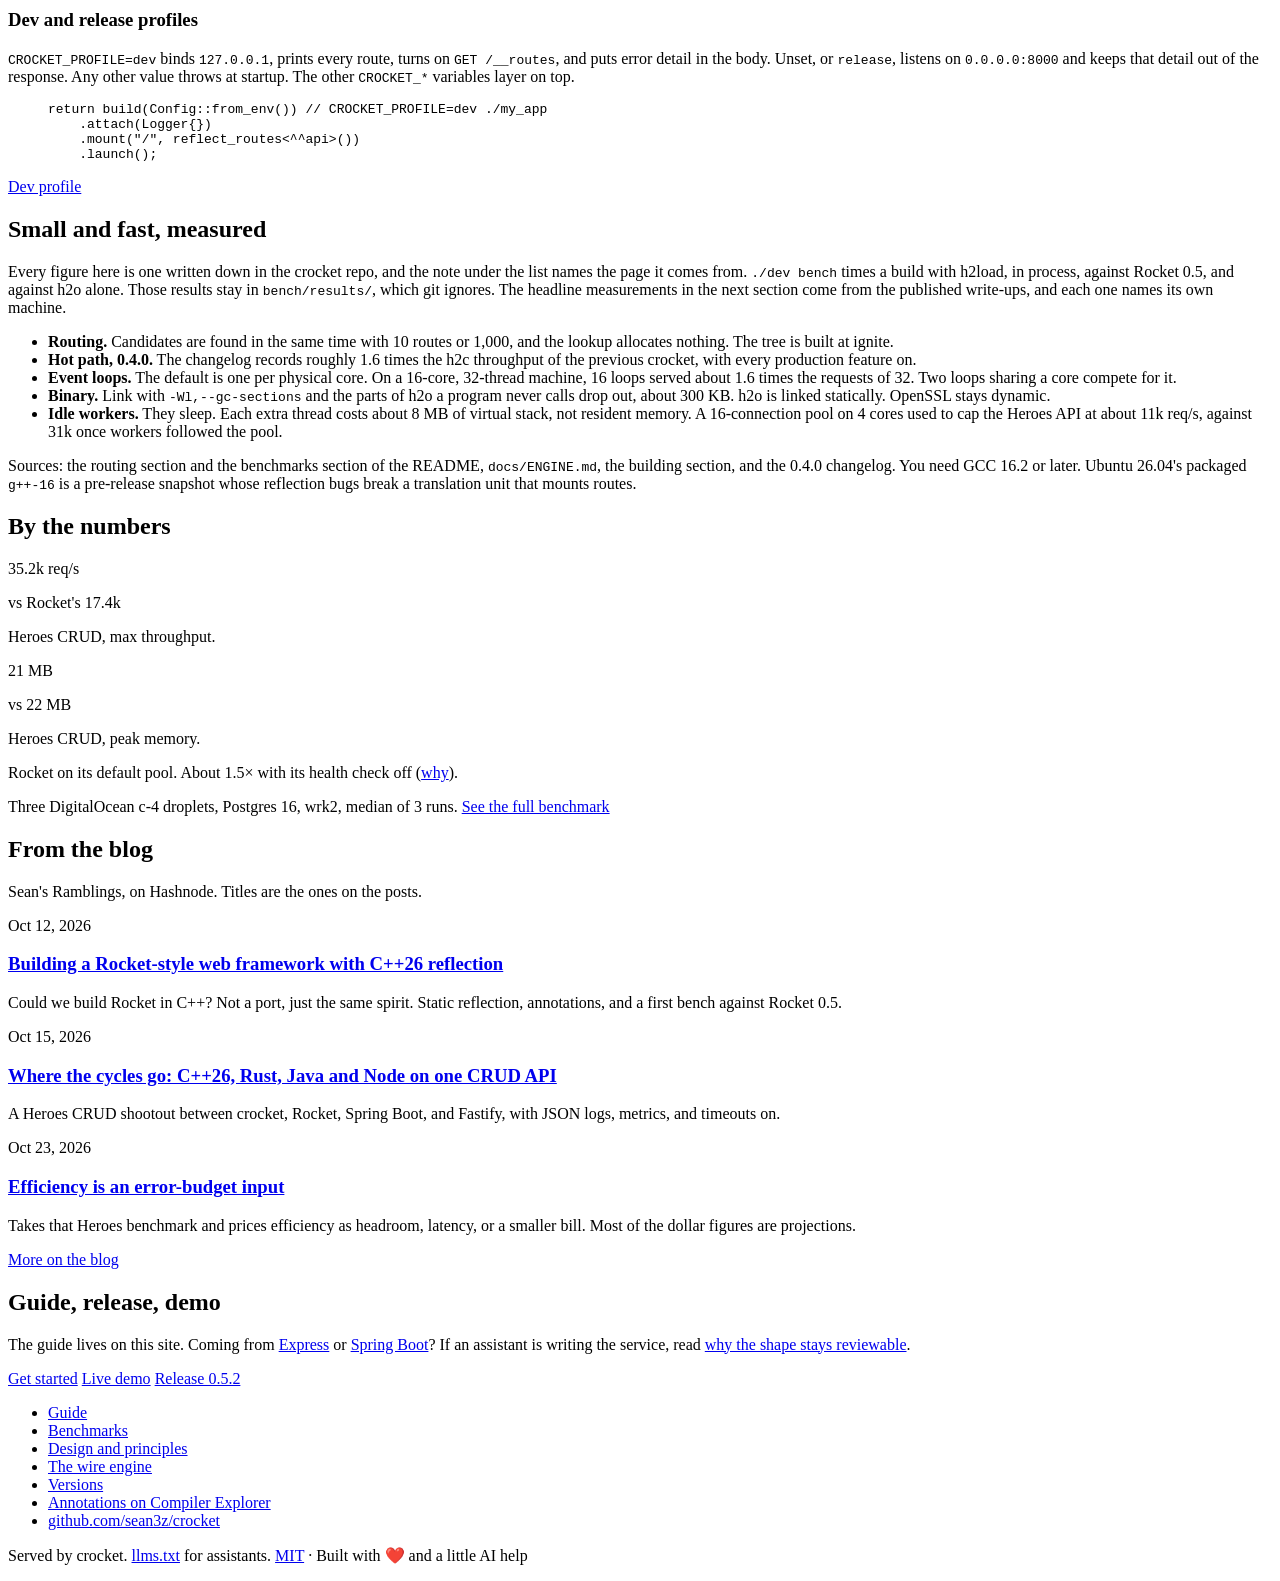
==== commit b02b9637: "Add a Benchmarks page at /benchmarks/ Production-track comparison with the production bits left on, " ====
--- a/web/index.html
+++ b/web/index.html
@@ -27,6 +27,7 @@
         <a href="#features">Features</a>
         <a href="/guide/">Guide</a>
         <a href="/ai/">AI</a>
+        <a href="/benchmarks/">Benchmarks</a>
         <a href="https://github.com/sean3z/crocket/releases/tag/0.5.2">0.5.2</a>
         <a href="https://todo.crocket.dev">Demo</a>
         <a href="https://github.com/sean3z/crocket">GitHub</a>
@@ -337,6 +338,7 @@
         </div>
         <ul class="doc-links">
           <li><a href="/guide/">Guide</a></li>
+          <li><a href="/benchmarks/">Benchmarks</a></li>
           <li><a href="/guide/v0.5/#goals">Design and principles</a></li>
           <li><a href="/guide/v0.5/deploying/#the-wire-engine">The wire engine</a></li>
           <li><a href="/guide/v0.5/deploying/#versions">Versions</a></li>
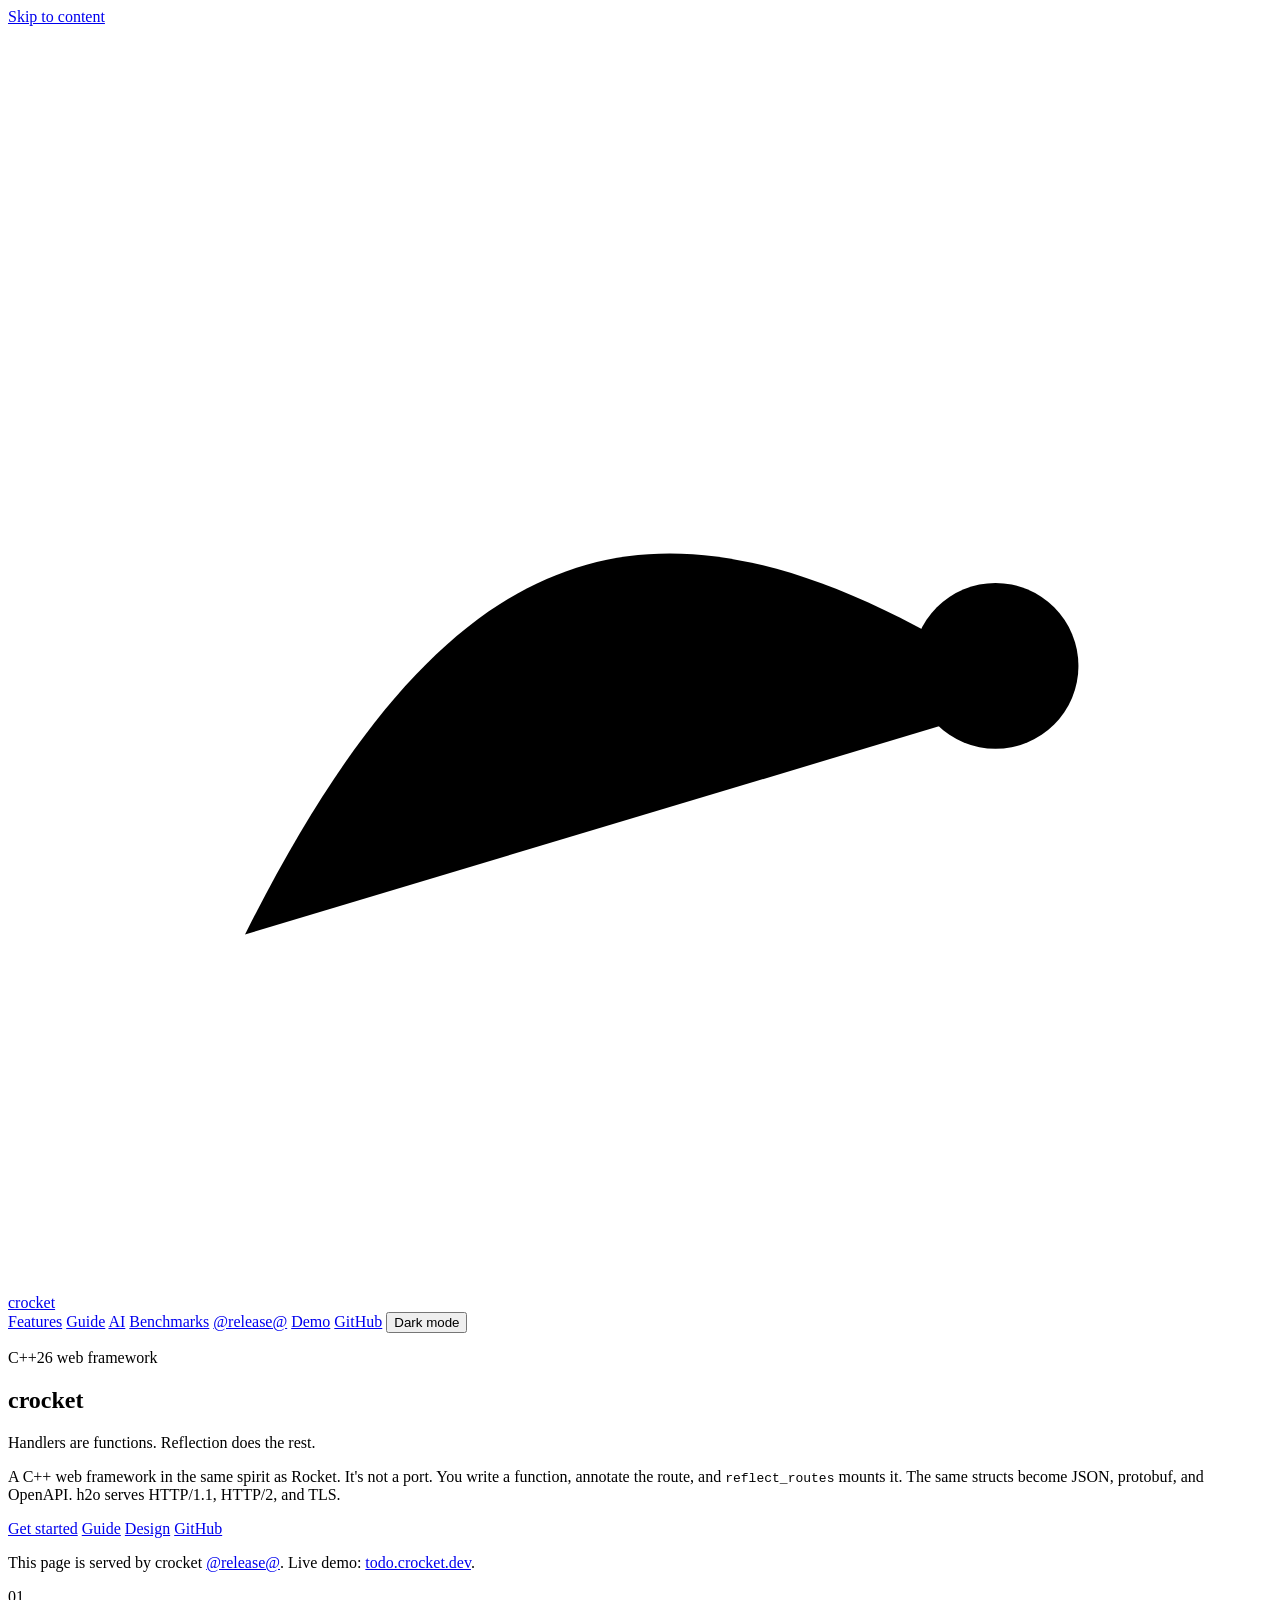
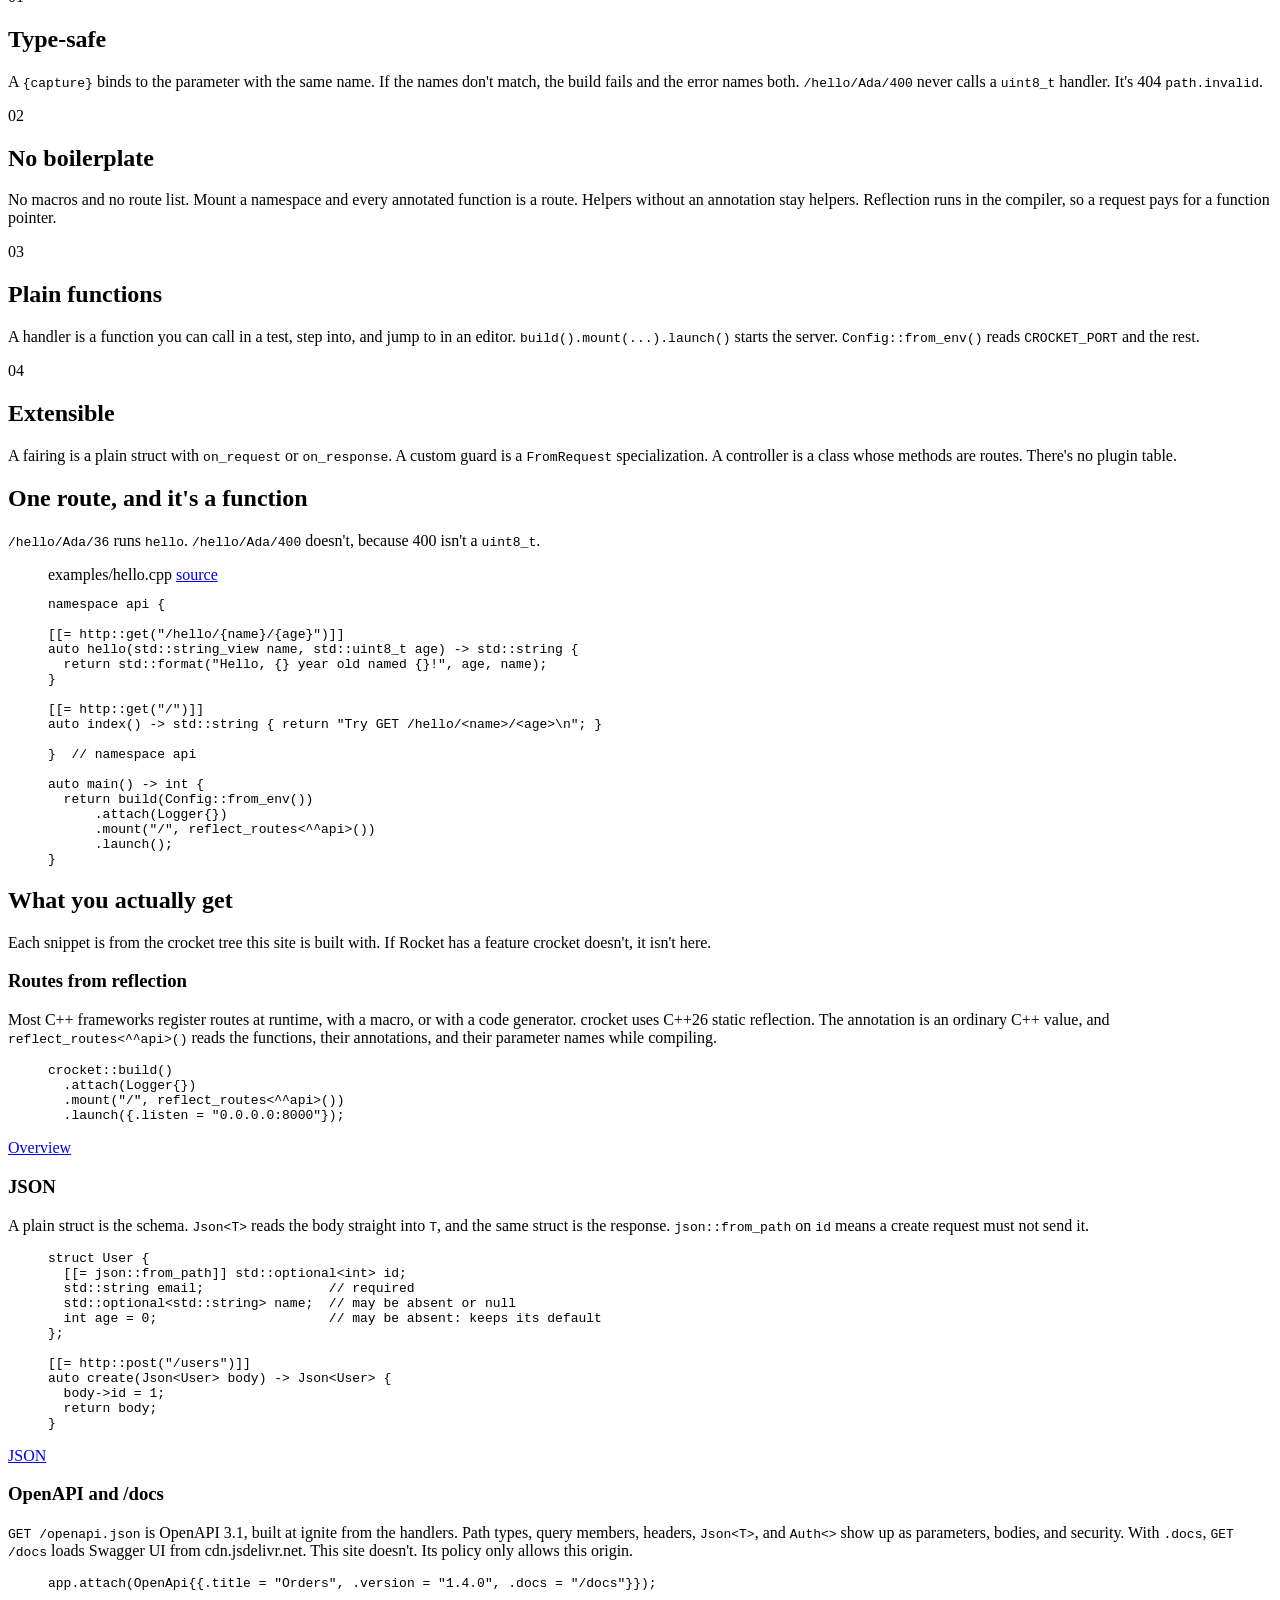
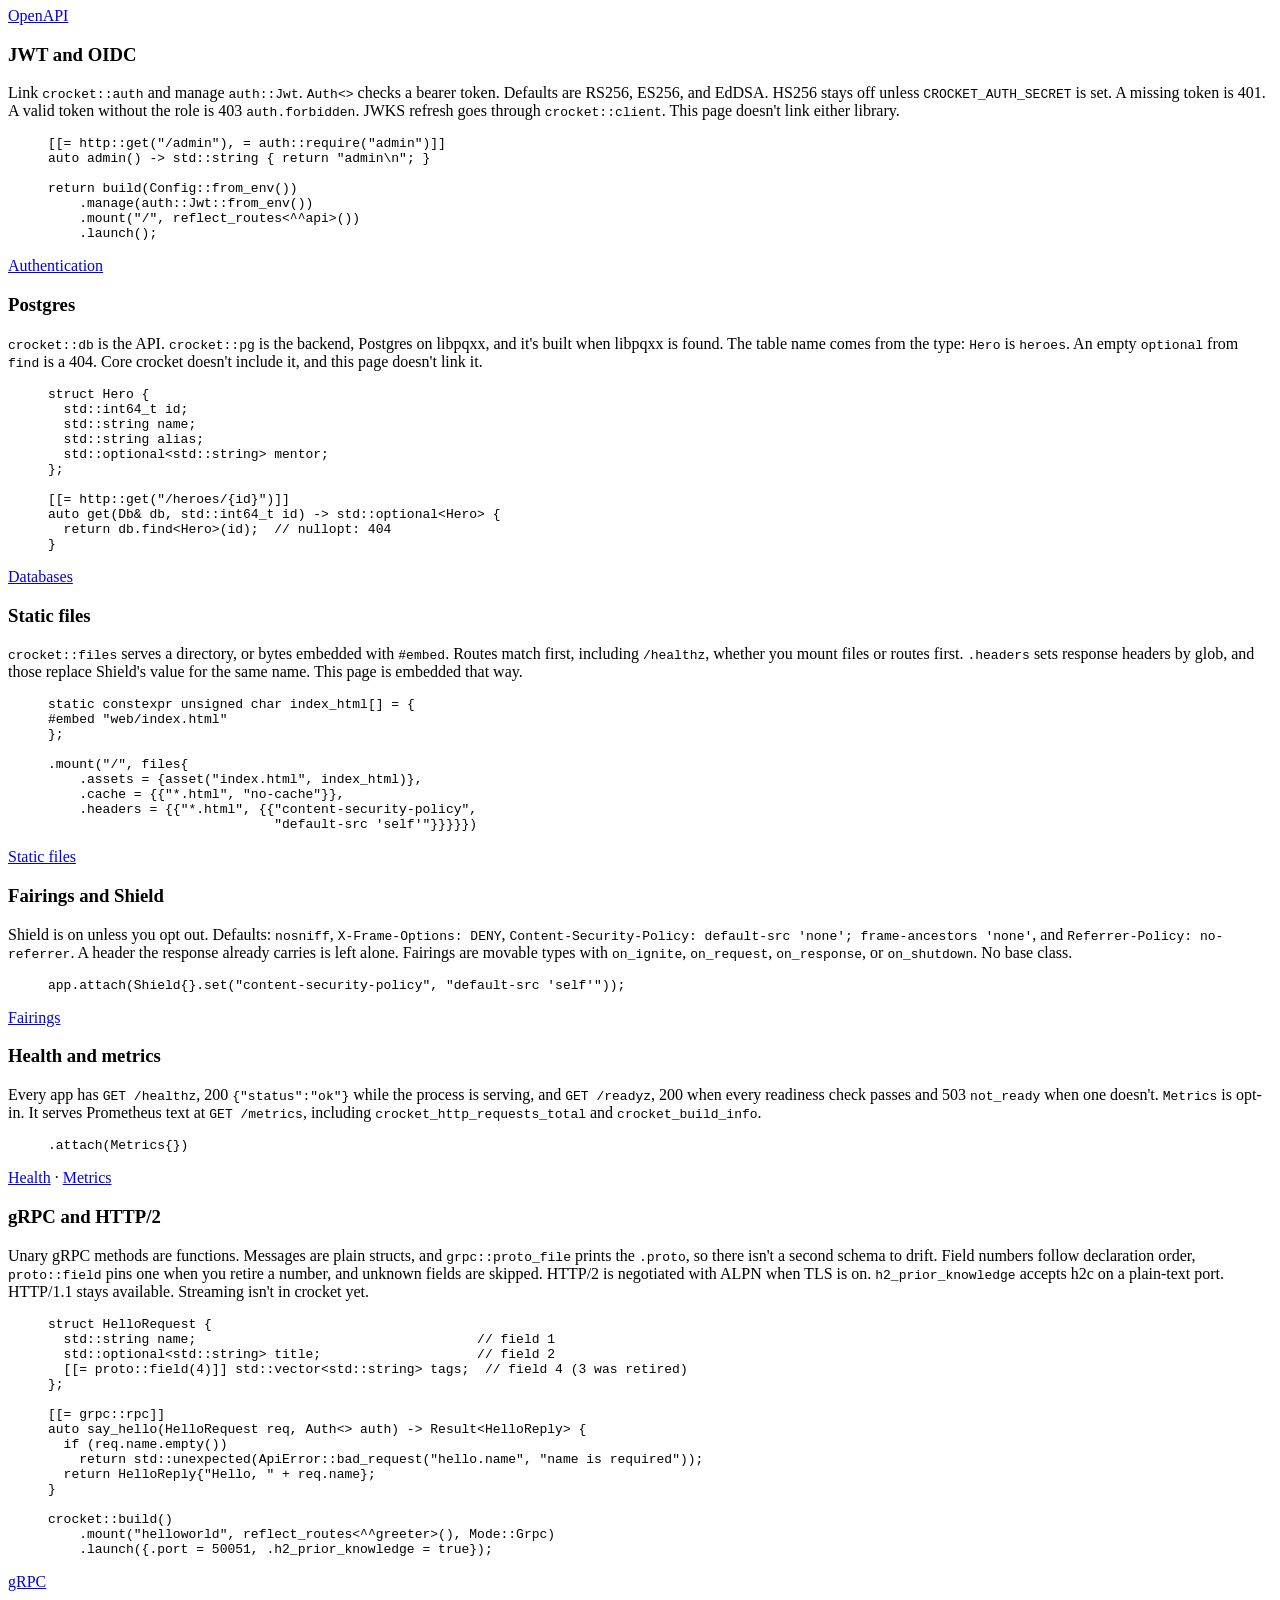
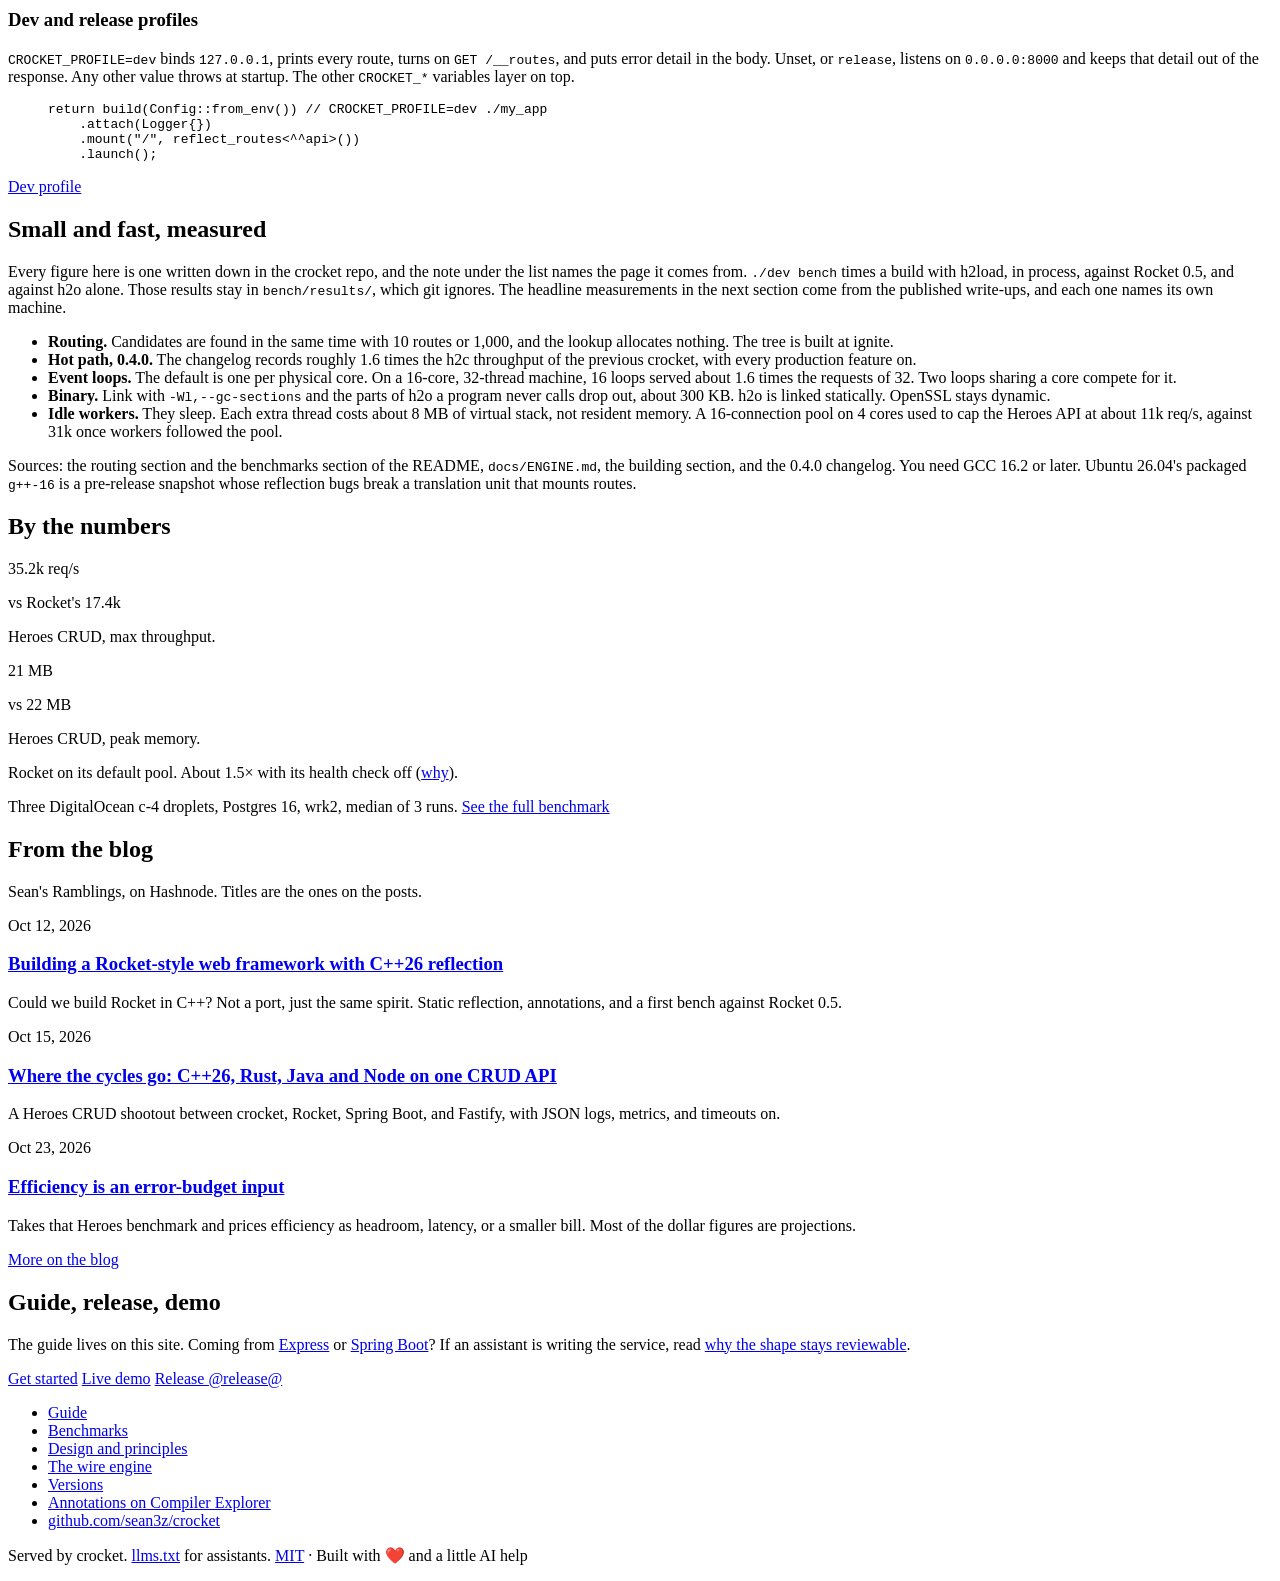
==== commit 27062ea7: "Pin crocket 0.5.3 from a single VERSION file Guide pages and hand-written HTML say @release@, and th" ====
--- a/web/index.html
+++ b/web/index.html
@@ -28,7 +28,7 @@
         <a href="/guide/">Guide</a>
         <a href="/ai/">AI</a>
         <a href="/benchmarks/">Benchmarks</a>
-        <a href="https://github.com/sean3z/crocket/releases/tag/0.5.2">0.5.2</a>
+        <a href="https://github.com/sean3z/crocket/releases/tag/@release@">@release@</a>
         <a href="https://todo.crocket.dev">Demo</a>
         <a href="https://github.com/sean3z/crocket">GitHub</a>
         <button type="button" id="theme" aria-pressed="false">Dark mode</button>
@@ -49,7 +49,7 @@
           <a class="btn" href="/guide/v0.5/#goals">Design</a>
           <a class="btn" href="https://github.com/sean3z/crocket">GitHub</a>
         </div>
-        <p class="served-line">This page is served by crocket <a href="https://github.com/sean3z/crocket/releases/tag/0.5.2">0.5.2</a>. Live demo: <a href="https://todo.crocket.dev">todo.crocket.dev</a>.</p>
+        <p class="served-line">This page is served by crocket <a href="https://github.com/sean3z/crocket/releases/tag/@release@">@release@</a>. Live demo: <a href="https://todo.crocket.dev">todo.crocket.dev</a>.</p>
       </div>
     </section>
 
@@ -83,7 +83,7 @@
         <figure class="listing">
           <header>
             <span>examples/hello.cpp</span>
-            <a href="https://github.com/sean3z/crocket/blob/0.5.2/examples/hello.cpp">source</a>
+            <a href="https://github.com/sean3z/crocket/blob/@release@/examples/hello.cpp">source</a>
           </header>
           <pre><code><span class="k">namespace</span> api {
 
@@ -333,7 +333,7 @@
           <div class="actions">
             <a class="btn btn-primary" href="/guide/v0.5/quickstart/">Get started</a>
             <a class="btn" href="https://todo.crocket.dev">Live demo</a>
-            <a class="btn" href="https://github.com/sean3z/crocket/releases/tag/0.5.2">Release 0.5.2</a>
+            <a class="btn" href="https://github.com/sean3z/crocket/releases/tag/@release@">Release @release@</a>
           </div>
         </div>
         <ul class="doc-links">
@@ -351,7 +351,7 @@
 
   <footer class="site-footer">
     <div class="wrap">
-      <p>Served by crocket. <a href="/llms.txt">llms.txt</a> for assistants. <a href="https://github.com/sean3z/crocket/blob/0.5.2/LICENSE">MIT</a> · Built with ❤️ and a little AI help</p>
+      <p>Served by crocket. <a href="/llms.txt">llms.txt</a> for assistants. <a href="https://github.com/sean3z/crocket/blob/@release@/LICENSE">MIT</a> · Built with ❤️ and a little AI help</p>
     </div>
   </footer>
 </body>
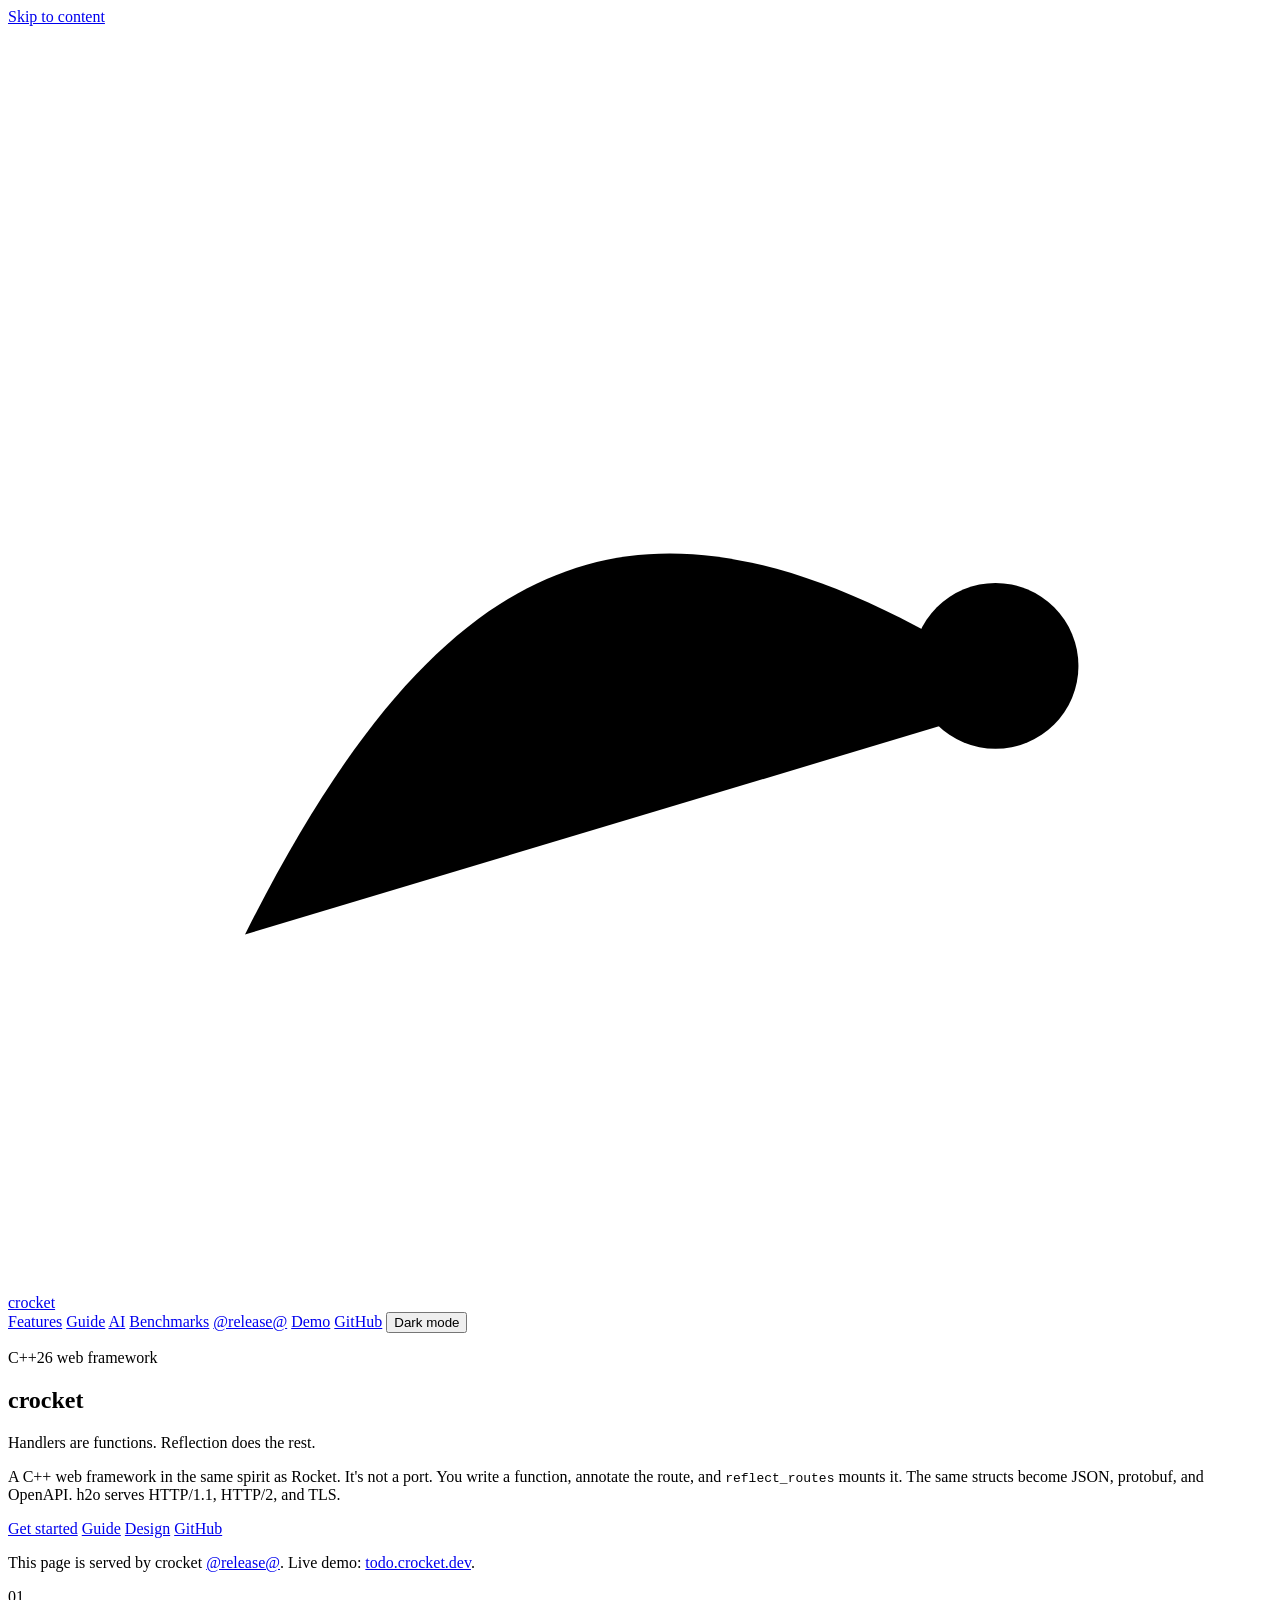
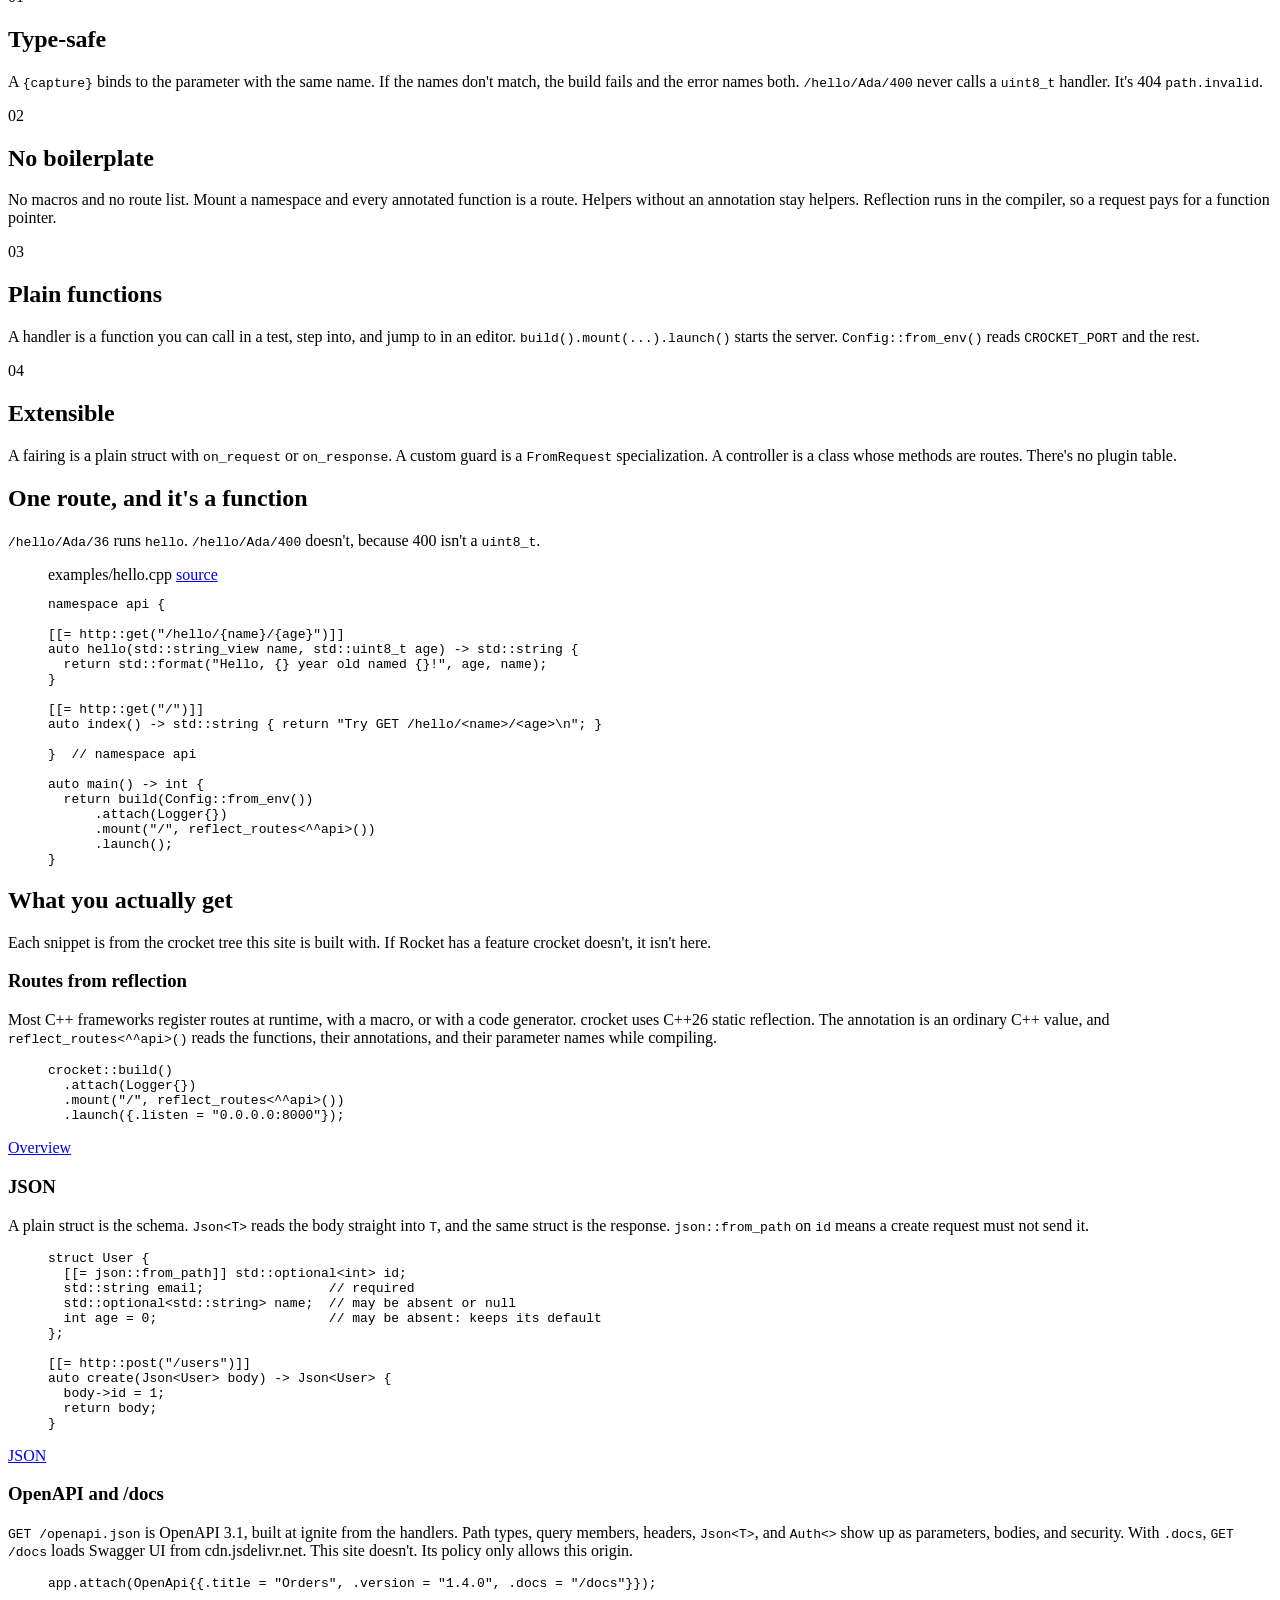
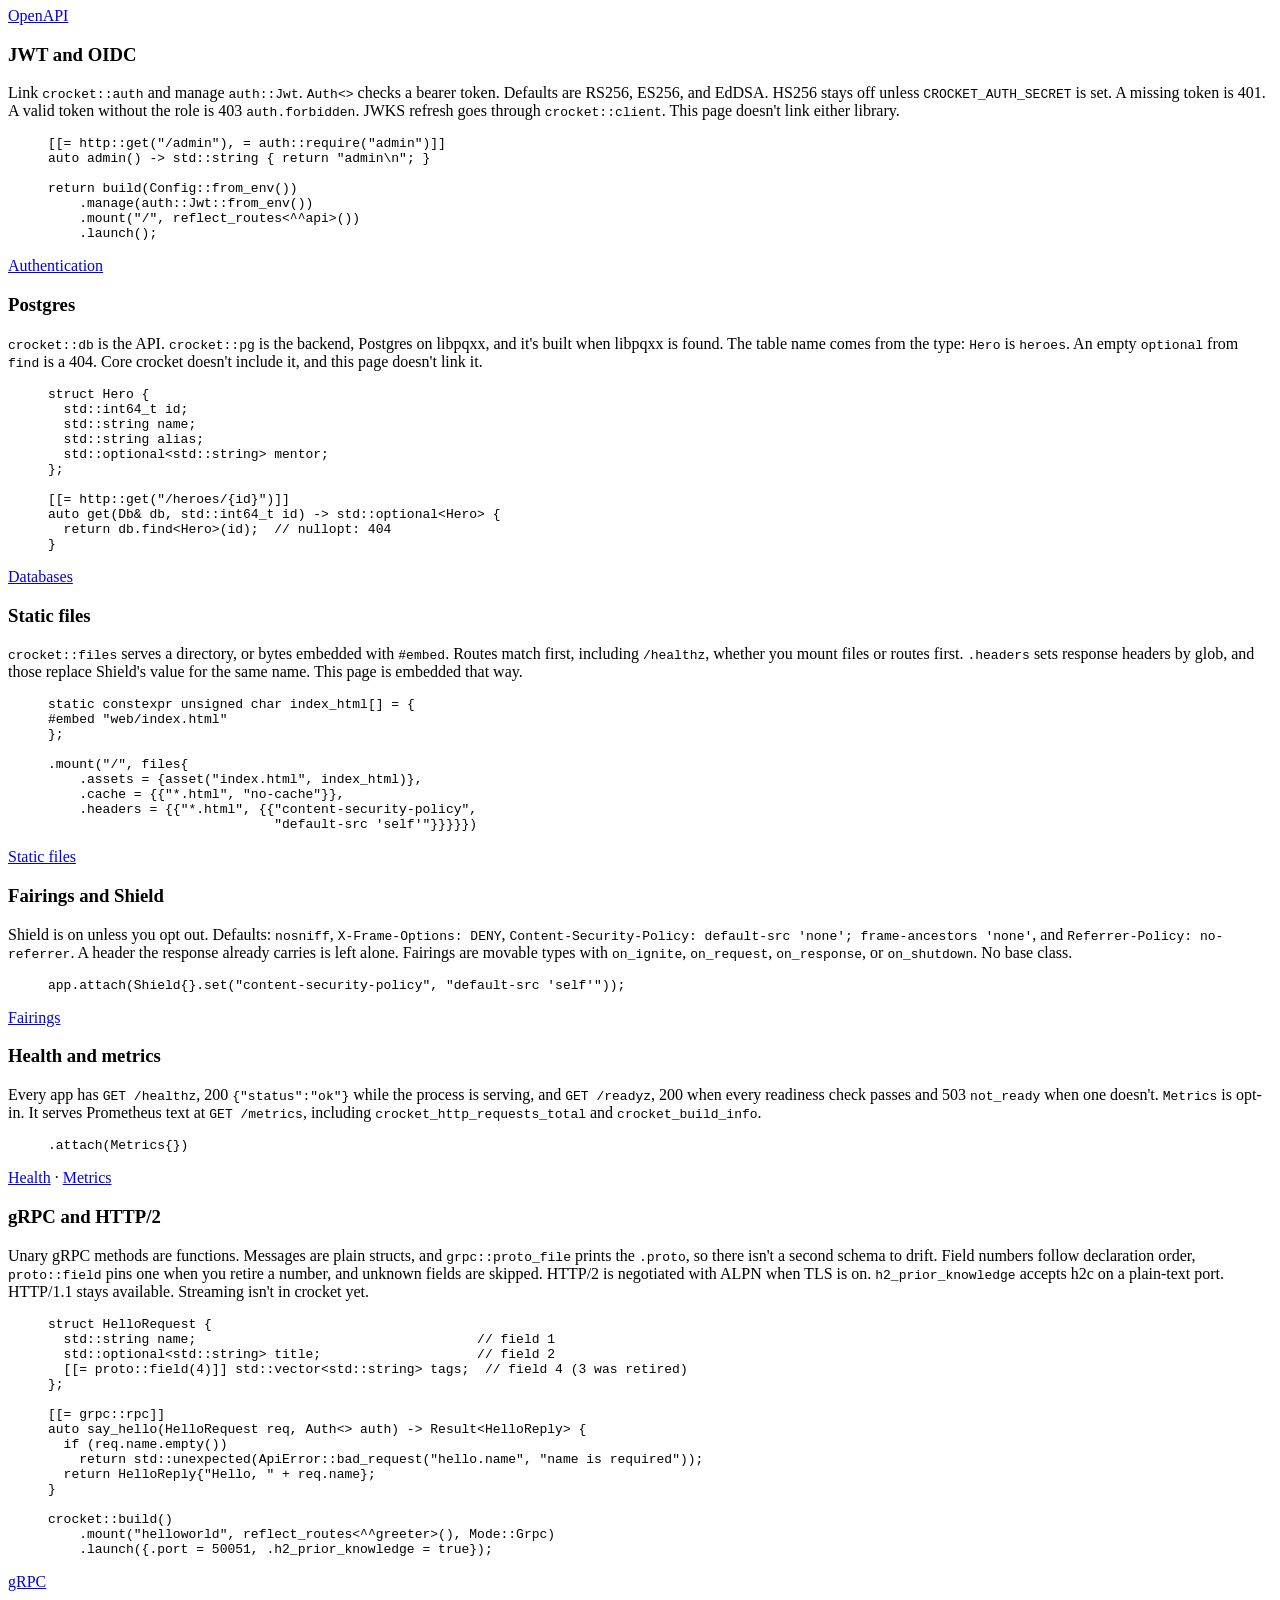
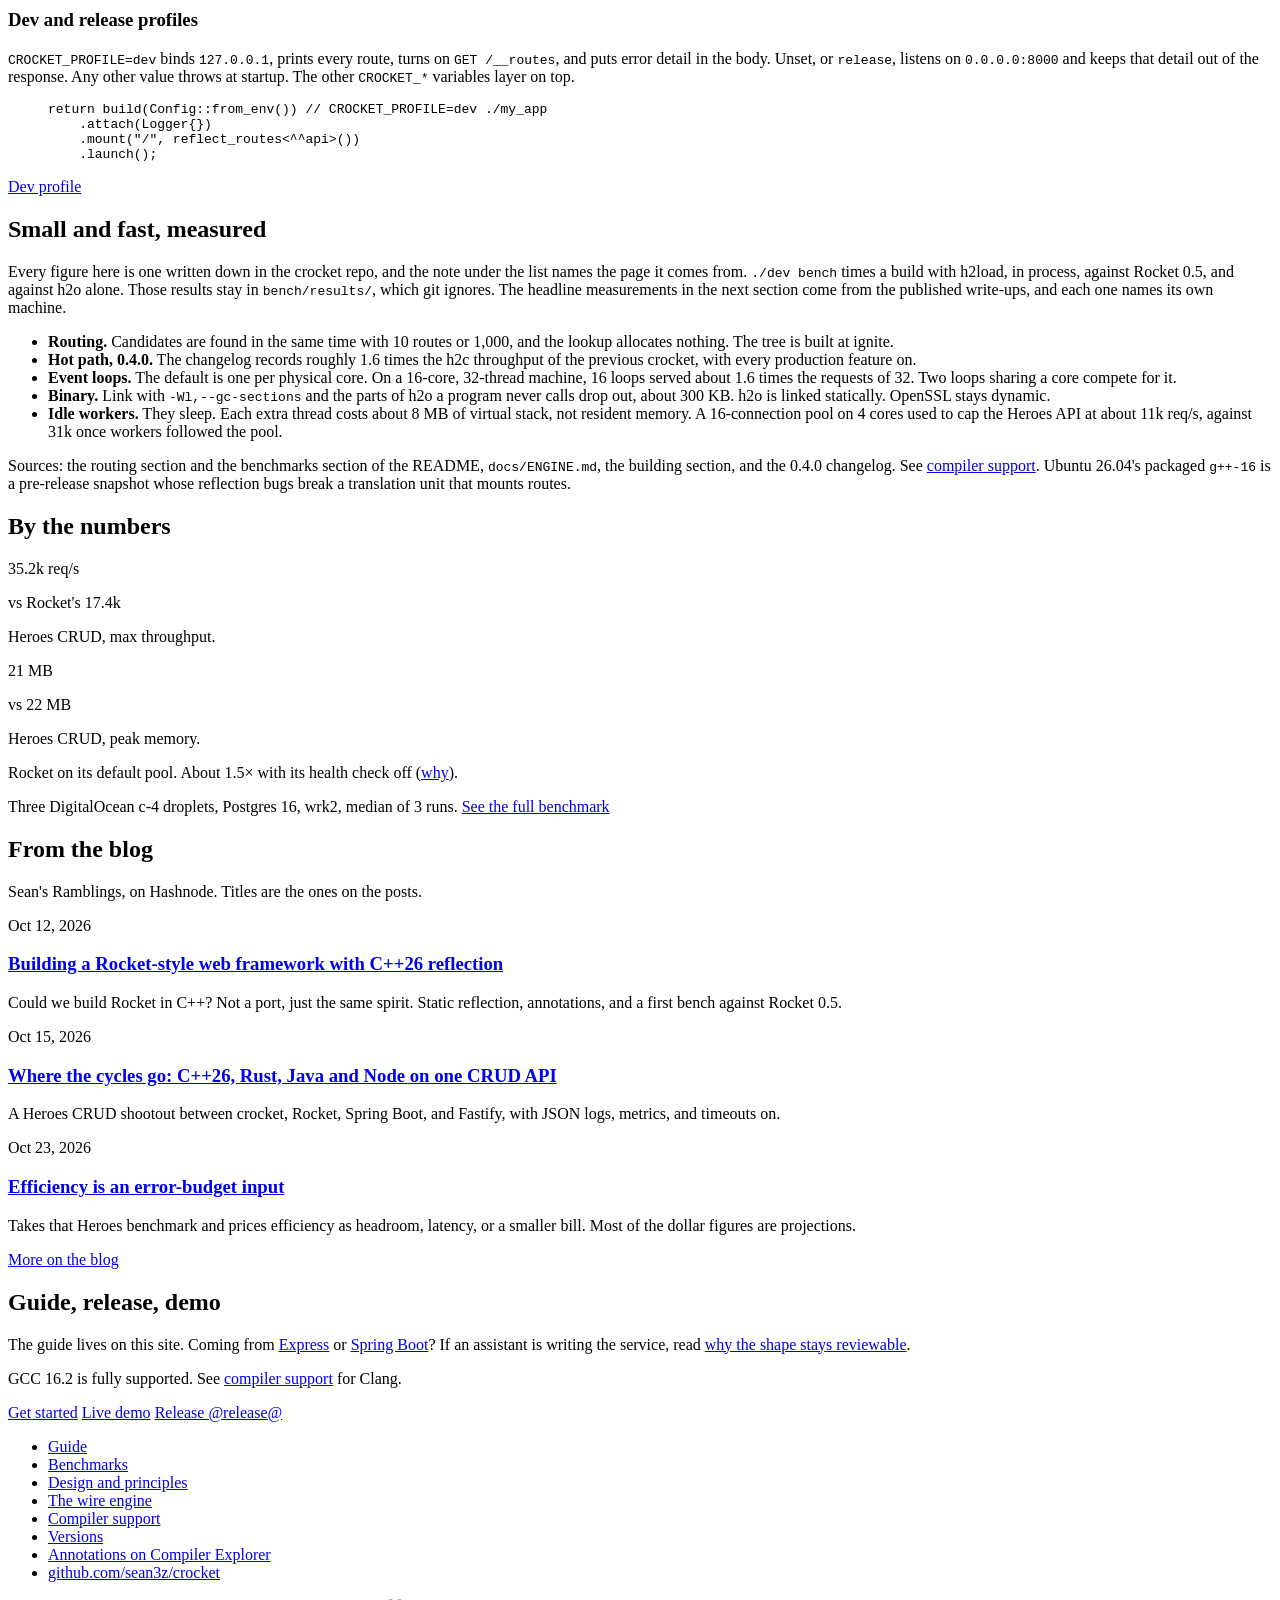
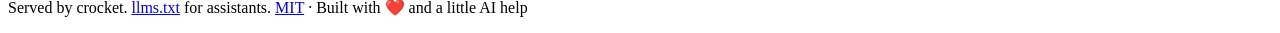
==== commit 5bbfea48: "Guide: add a compiler support matrix GCC 16.2 is full (46/46). The Bloomberg clang-p2996 fork is par" ====
--- a/web/index.html
+++ b/web/index.html
@@ -274,7 +274,7 @@
           <li><strong>Binary.</strong> Link with <code>-Wl,--gc-sections</code> and the parts of h2o a program never calls drop out, about 300 KB. h2o is linked statically. OpenSSL stays dynamic.</li>
           <li><strong>Idle workers.</strong> They sleep. Each extra thread costs about 8 MB of virtual stack, not resident memory. A 16-connection pool on 4 cores used to cap the Heroes API at about 11k req/s, against 31k once workers followed the pool.</li>
         </ul>
-        <p class="caption">Sources: the routing section and the benchmarks section of the README, <code>docs/ENGINE.md</code>, the building section, and the 0.4.0 changelog. You need GCC 16.2 or later. Ubuntu 26.04's packaged <code>g++-16</code> is a pre-release snapshot whose reflection bugs break a translation unit that mounts routes.</p>
+        <p class="caption">Sources: the routing section and the benchmarks section of the README, <code>docs/ENGINE.md</code>, the building section, and the 0.4.0 changelog. See <a href="/guide/v0.5/getting-started/#compiler-support">compiler support</a>. Ubuntu 26.04's packaged <code>g++-16</code> is a pre-release snapshot whose reflection bugs break a translation unit that mounts routes.</p>
       </div>
     </section>
 
@@ -330,6 +330,7 @@
         <div>
           <h2>Guide, release, demo</h2>
           <p class="intro">The guide lives on this site. Coming from <a href="/guide/v0.5/migrate-express/">Express</a> or <a href="/guide/v0.5/migrate-spring/">Spring Boot</a>? If an assistant is writing the service, read <a href="/ai/">why the shape stays reviewable</a>.</p>
+          <p class="intro">GCC 16.2 is fully supported. See <a href="/guide/v0.5/getting-started/#compiler-support">compiler support</a> for Clang.</p>
           <div class="actions">
             <a class="btn btn-primary" href="/guide/v0.5/quickstart/">Get started</a>
             <a class="btn" href="https://todo.crocket.dev">Live demo</a>
@@ -341,6 +342,7 @@
           <li><a href="/benchmarks/">Benchmarks</a></li>
           <li><a href="/guide/v0.5/#goals">Design and principles</a></li>
           <li><a href="/guide/v0.5/deploying/#the-wire-engine">The wire engine</a></li>
+          <li><a href="/guide/v0.5/getting-started/#compiler-support">Compiler support</a></li>
           <li><a href="/guide/v0.5/deploying/#versions">Versions</a></li>
           <li><a href="https://godbolt.org/z/Gdes8Kbdq">Annotations on Compiler Explorer</a></li>
           <li><a href="https://github.com/sean3z/crocket">github.com/sean3z/crocket</a></li>
